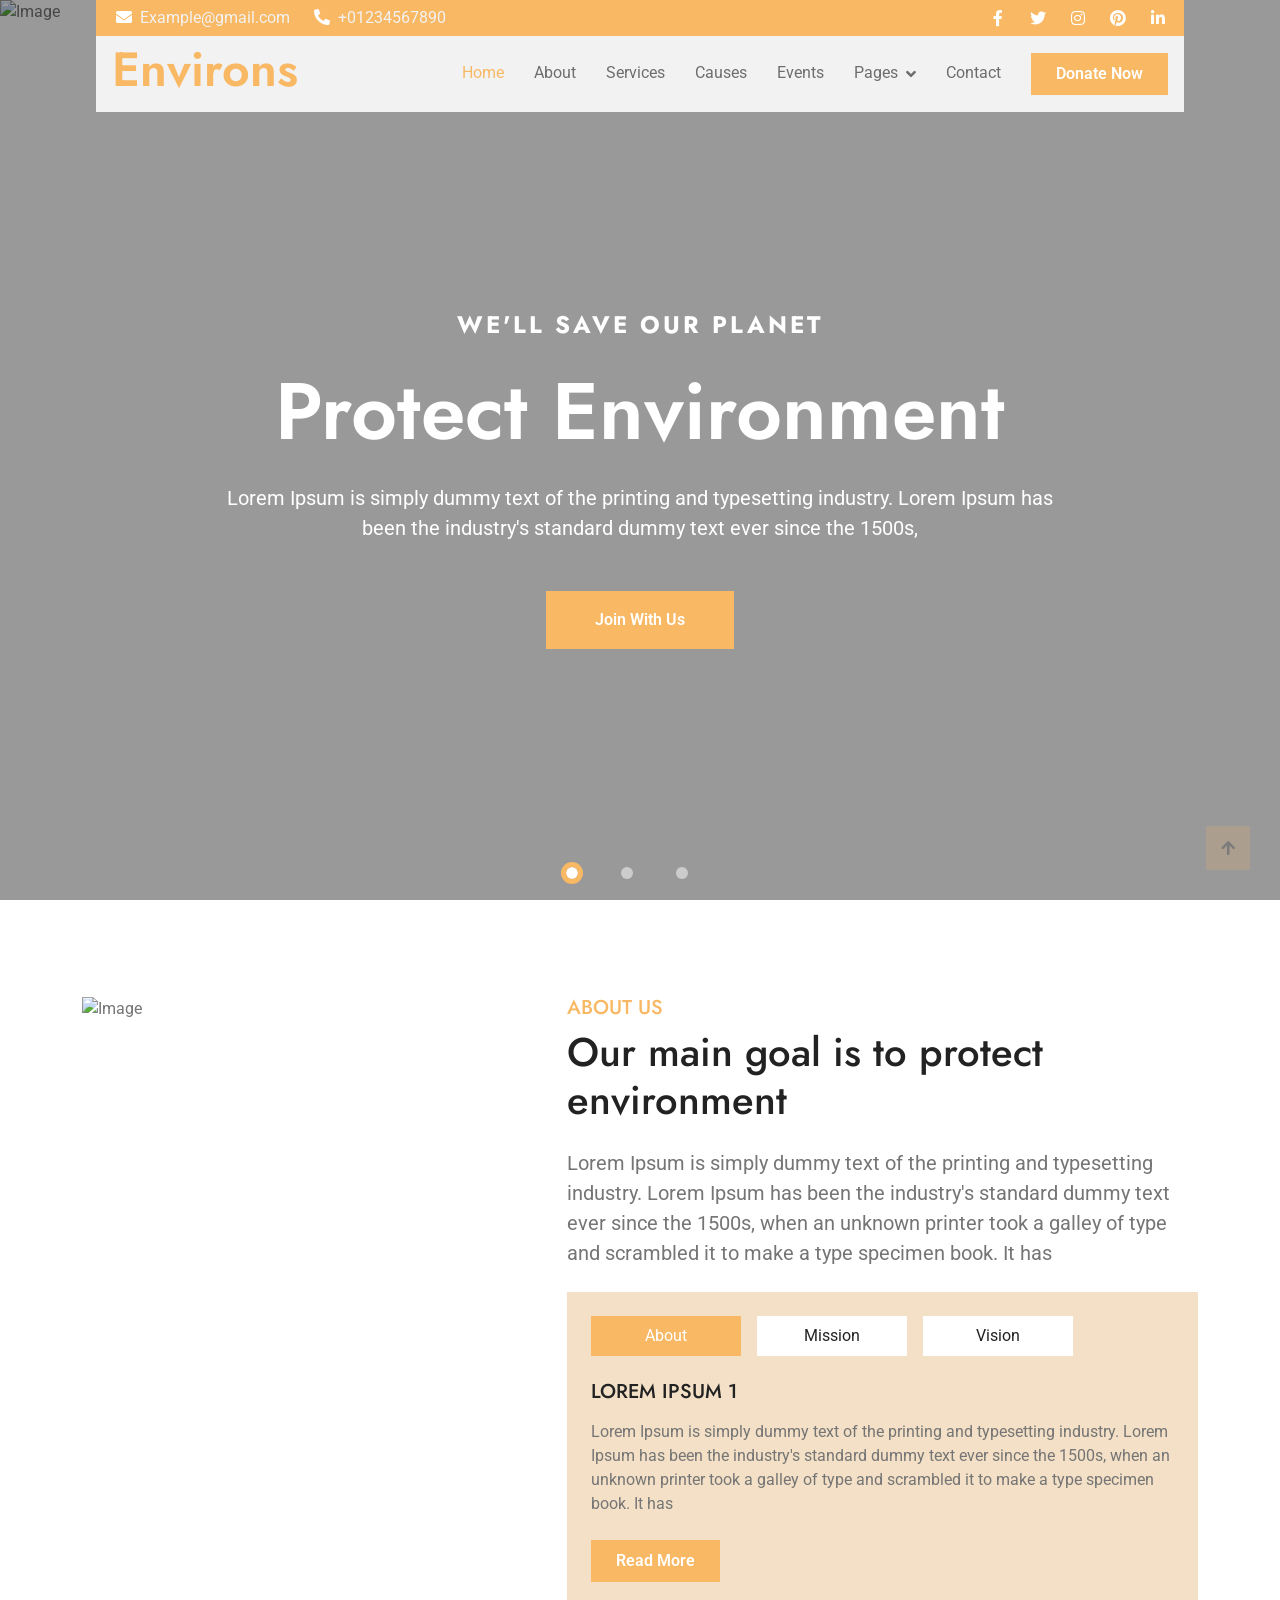
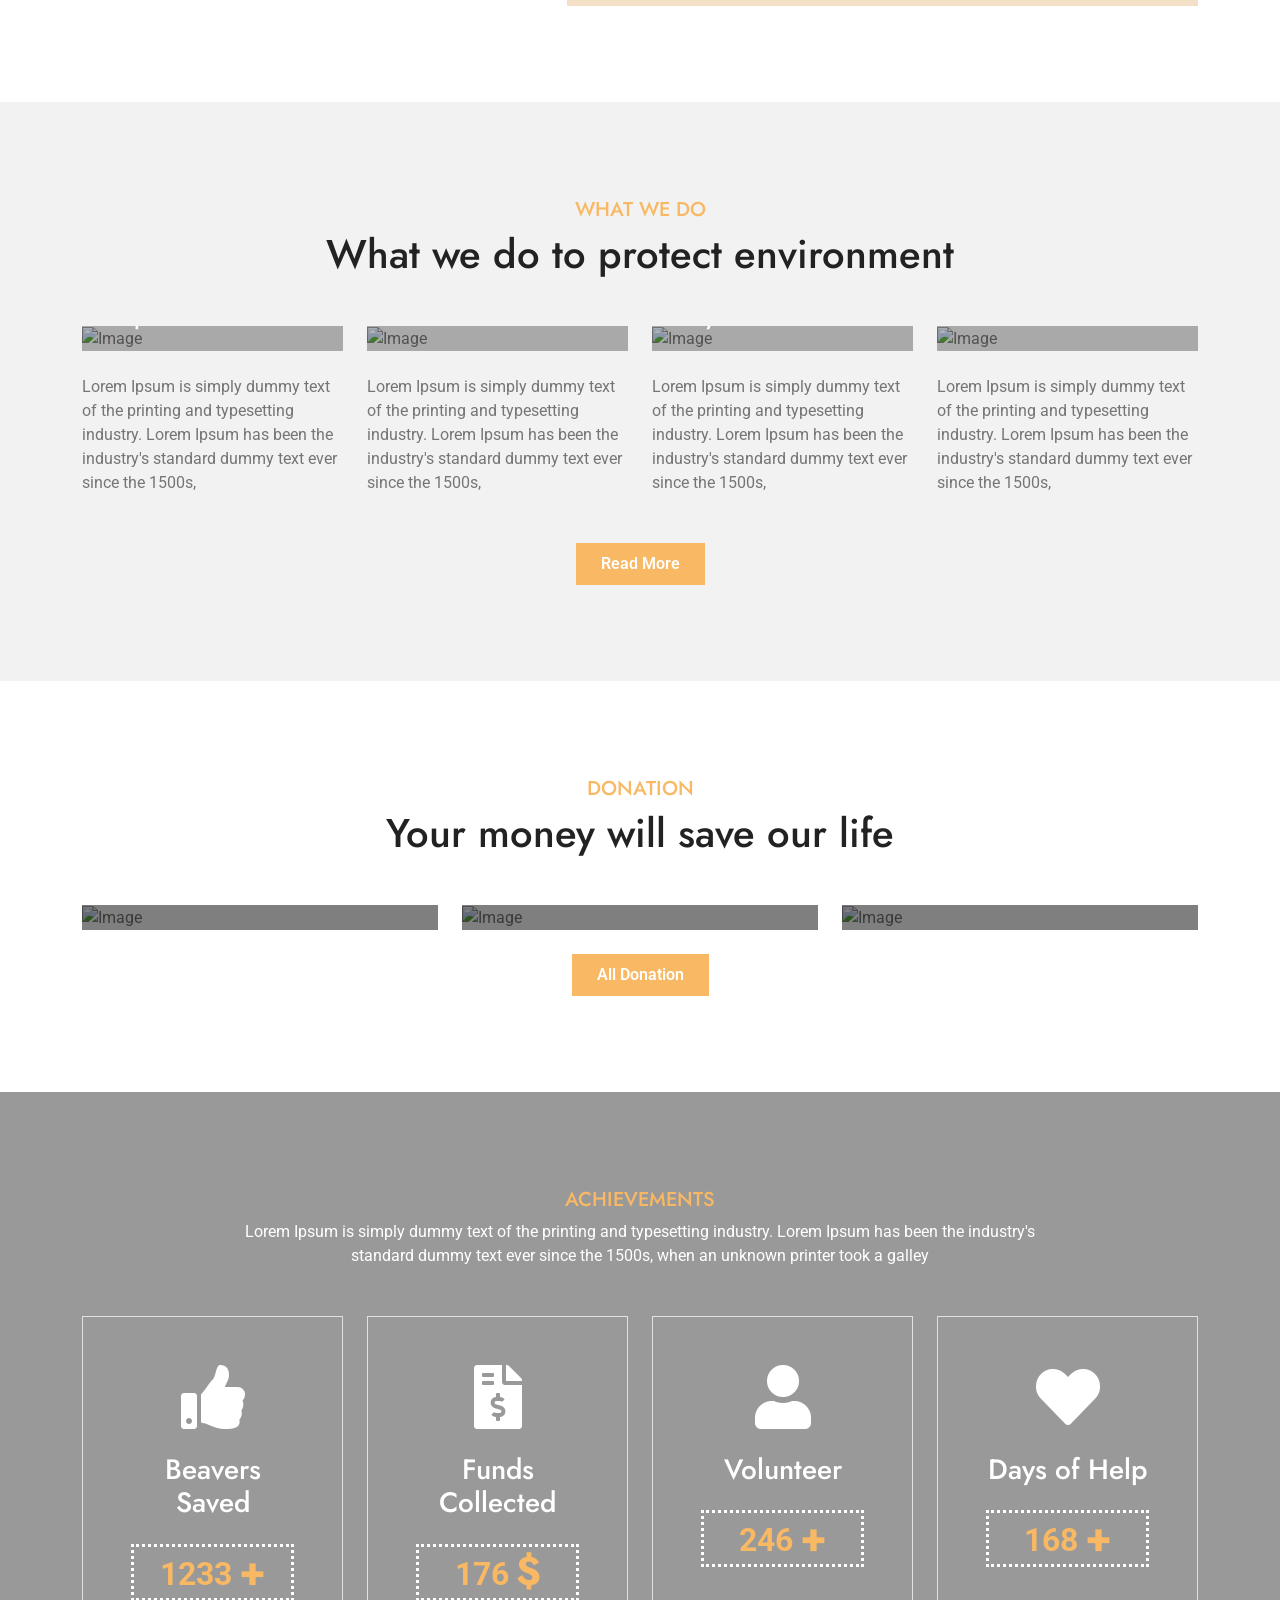
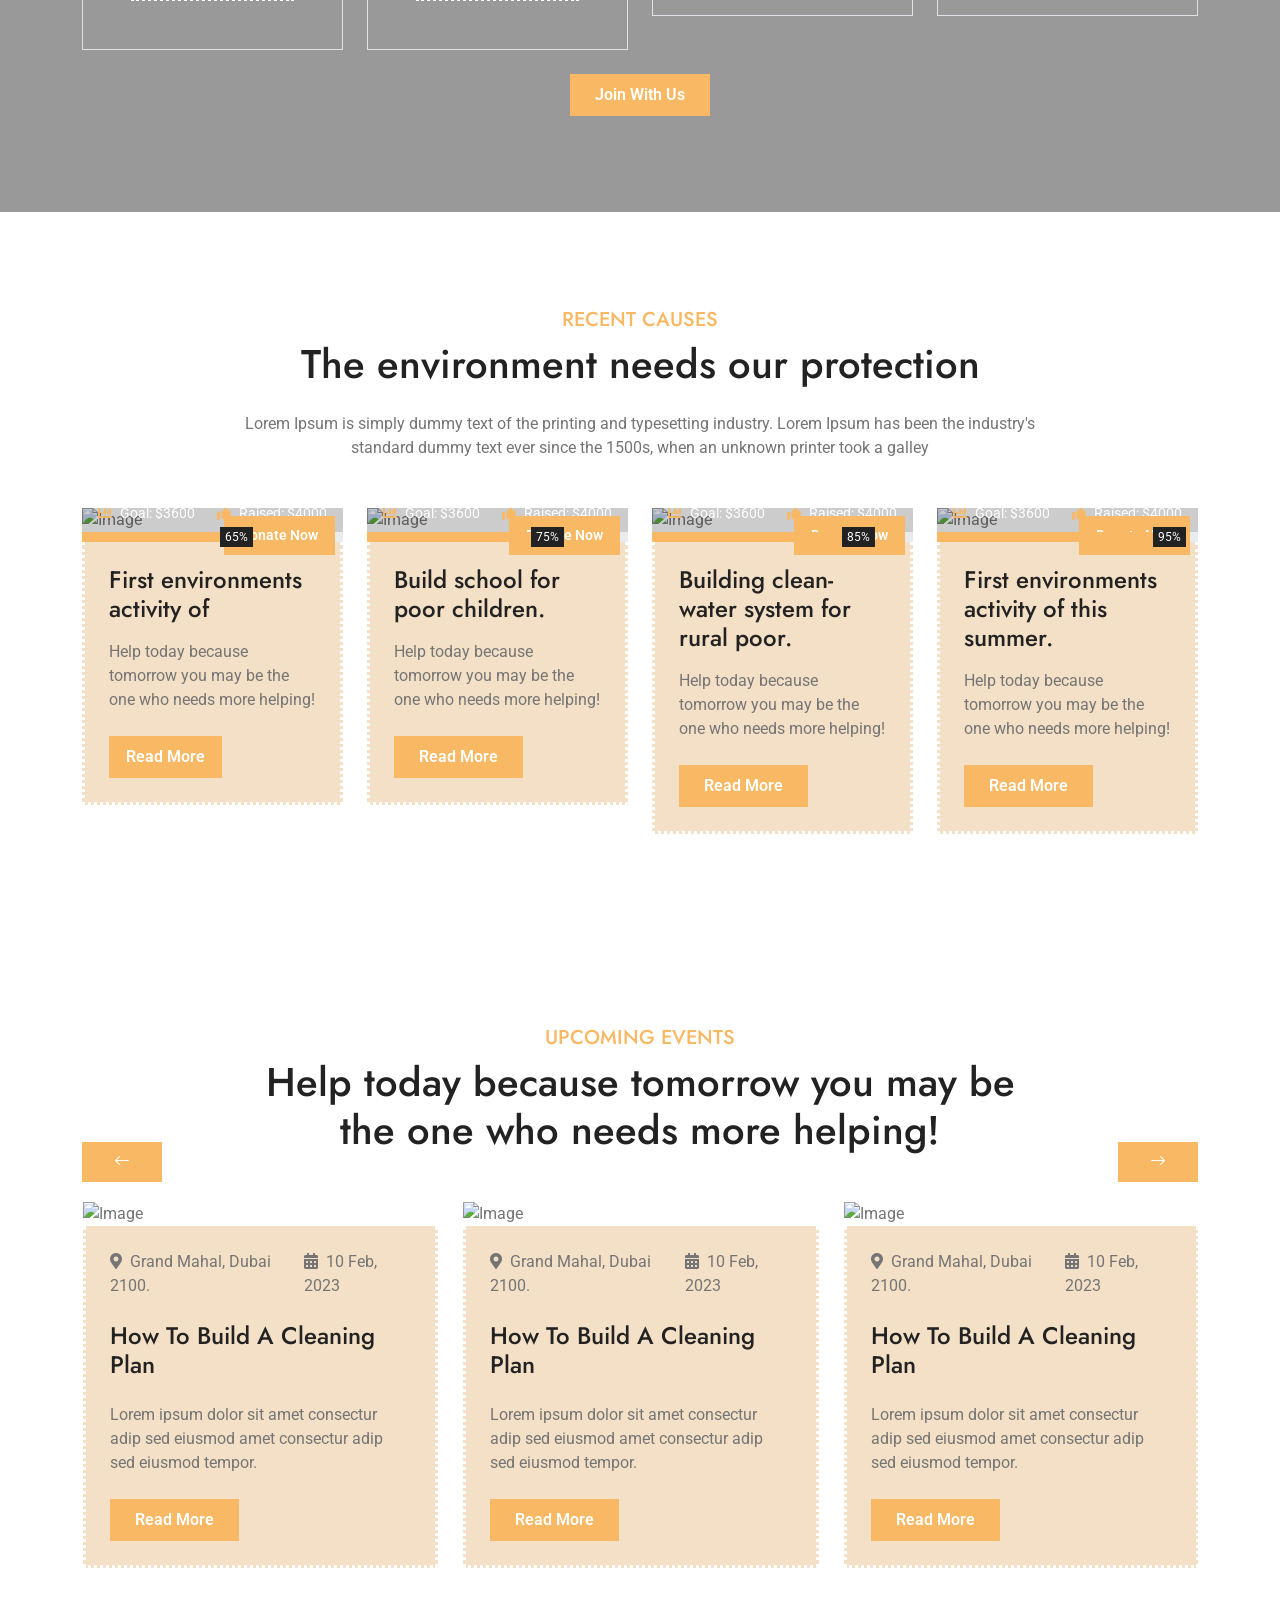
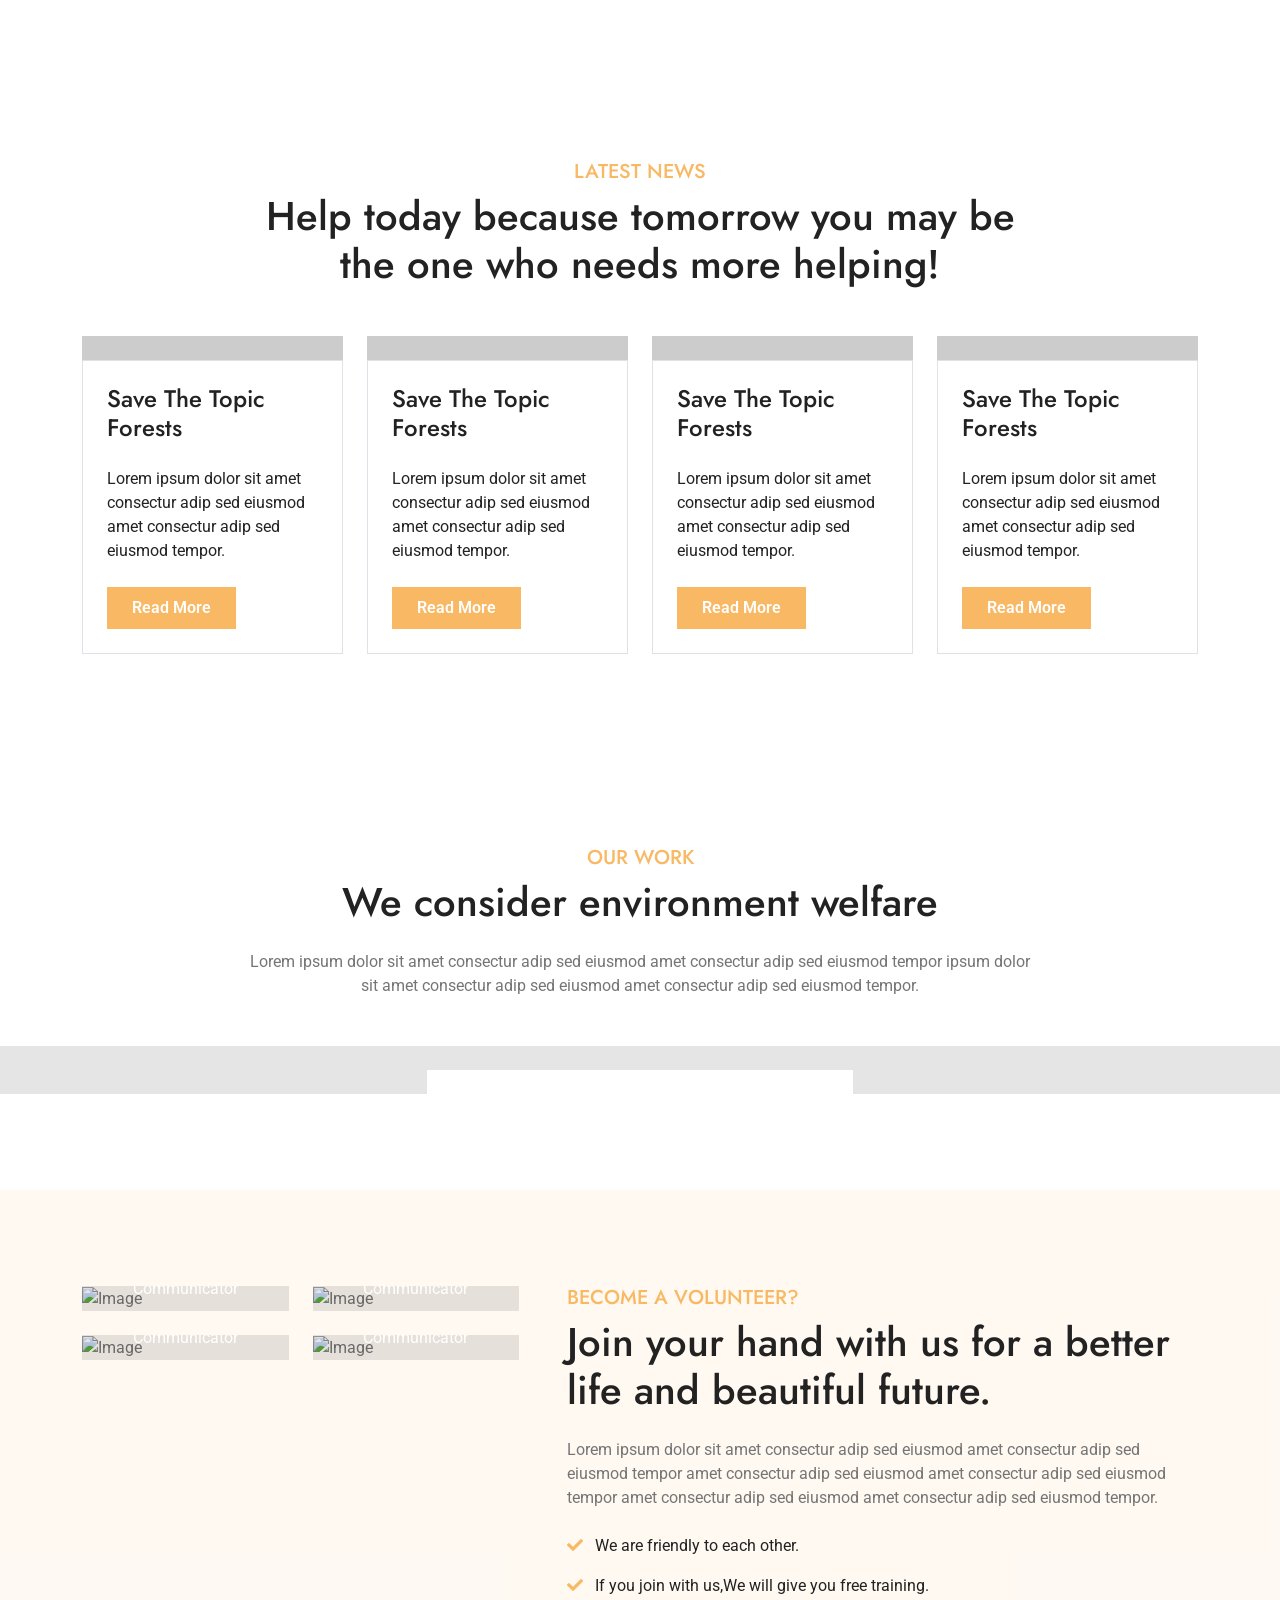
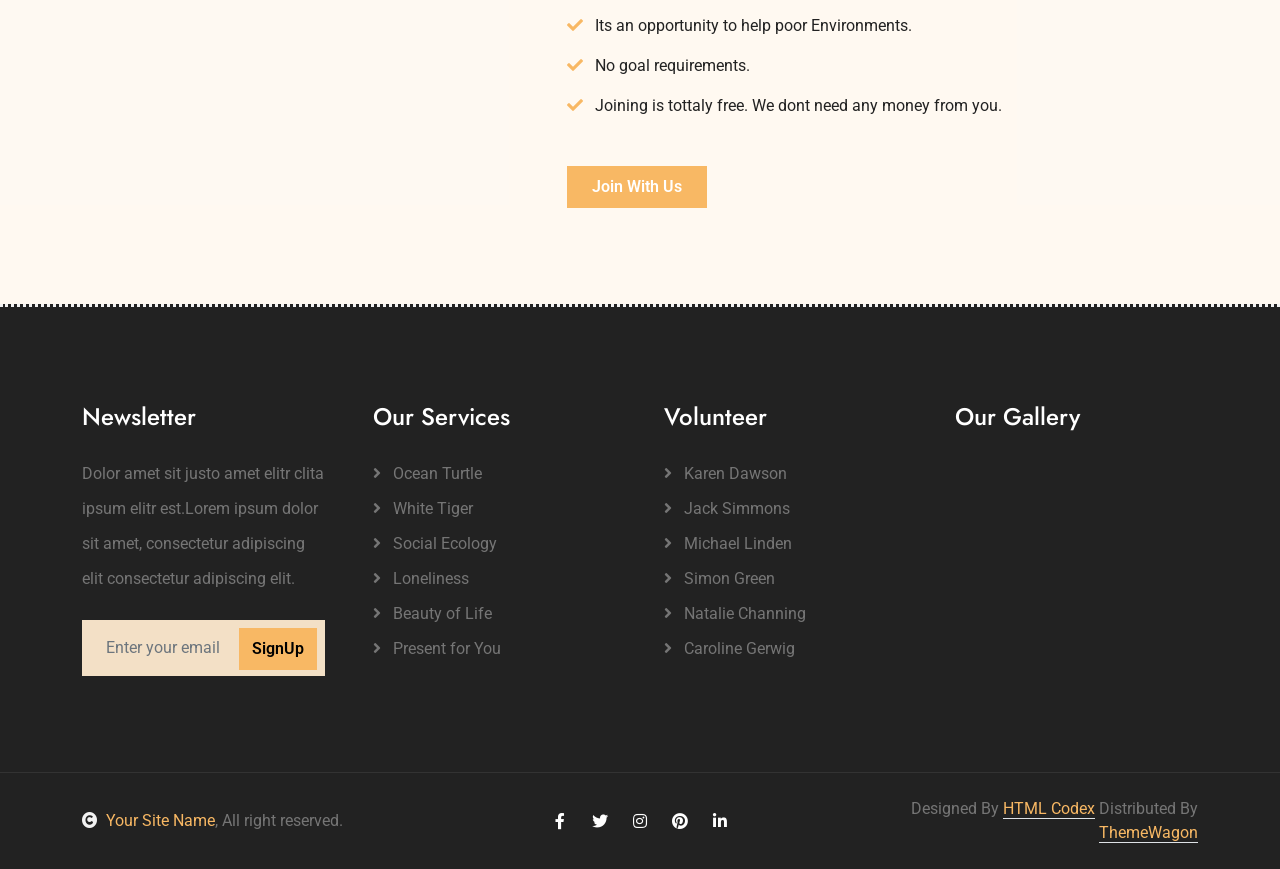
==== index.html @ 12034513 "Add files via upload" ====
<!DOCTYPE html>
<html lang="en">

    <head>
        <meta charset="utf-8">
        <title>Environs - Environmental & Nature Website Template</title>
        <meta content="width=device-width, initial-scale=1.0" name="viewport">
        <meta content="" name="keywords">
        <meta content="" name="description">

        <!-- Google Web Fonts -->
        <link rel="preconnect" href="https://fonts.googleapis.com">
        <link rel="preconnect" href="https://fonts.gstatic.com" crossorigin>
        <link href="https://fonts.googleapis.com/css2?family=Jost:wght@500;600&family=Roboto&display=swap" rel="stylesheet"> 

        <!-- Icon Font Stylesheet -->
        <link rel="stylesheet" href="https://use.fontawesome.com/releases/v5.15.4/css/all.css"/>
        <link href="https://cdn.jsdelivr.net/npm/bootstrap-icons@1.4.1/font/bootstrap-icons.css" rel="stylesheet">

        <!-- Libraries Stylesheet -->
        <link href="lib/owlcarousel/assets/owl.carousel.min.css" rel="stylesheet">
        <link href="lib/lightbox/css/lightbox.min.css" rel="stylesheet">


        <!-- Customized Bootstrap Stylesheet -->
        <link href="css/bootstrap.min.css" rel="stylesheet">

        <!-- Template Stylesheet -->
        <link href="css/style.css" rel="stylesheet">
    </head>

    <body>

        <!-- Spinner Start -->
        <div id="spinner" class="show w-100 vh-100 bg-white position-fixed translate-middle top-50 start-50  d-flex align-items-center justify-content-center">
            <div class="spinner-grow text-primary" role="status"></div>
        </div>
        <!-- Spinner End -->


        <!-- Navbar start -->
        <div class="container-fluid fixed-top px-0">
            <div class="container px-0">
                <div class="topbar">
                    <div class="row align-items-center justify-content-center">
                        <div class="col-md-8">
                            <div class="topbar-info d-flex flex-wrap">
                                <a href="#" class="text-light me-4"><i class="fas fa-envelope text-white me-2"></i>Example@gmail.com</a>
                                <a href="#" class="text-light"><i class="fas fa-phone-alt text-white me-2"></i>+01234567890</a>
                            </div>
                        </div>
                        <div class="col-md-4">
                            <div class="topbar-icon d-flex align-items-center justify-content-end">
                                <a href="#" class="btn-square text-white me-2"><i class="fab fa-facebook-f"></i></a>
                                <a href="#" class="btn-square text-white me-2"><i class="fab fa-twitter"></i></a>
                                <a href="#" class="btn-square text-white me-2"><i class="fab fa-instagram"></i></a>
                                <a href="#" class="btn-square text-white me-2"><i class="fab fa-pinterest"></i></a>
                                <a href="#" class="btn-square text-white me-0"><i class="fab fa-linkedin-in"></i></a>
                            </div>
                        </div>
                    </div>
                </div>
                <nav class="navbar navbar-light bg-light navbar-expand-xl">
                    <a href="index.html" class="navbar-brand ms-3">
                        <h1 class="text-primary display-5">Environs</h1>
                    </a>
                    <button class="navbar-toggler py-2 px-3 me-3" type="button" data-bs-toggle="collapse" data-bs-target="#navbarCollapse">
                        <span class="fa fa-bars text-primary"></span>
                    </button>
                    <div class="collapse navbar-collapse bg-light" id="navbarCollapse">
                        <div class="navbar-nav ms-auto">
                            <a href="index.html" class="nav-item nav-link active">Home</a>
                            <a href="about.html" class="nav-item nav-link">About</a>
                            <a href="service.html" class="nav-item nav-link">Services</a>
                            <a href="causes.html" class="nav-item nav-link">Causes</a>
                            <a href="events.html" class="nav-item nav-link">Events</a>
                            <div class="nav-item dropdown">
                                <a href="#" class="nav-link dropdown-toggle" data-bs-toggle="dropdown">Pages</a>
                                <div class="dropdown-menu m-0 bg-secondary rounded-0">
                                    <a href="blog.html" class="dropdown-item">Blog</a>
                                    <a href="gallery.html" class="dropdown-item">Gallery</a>
                                    <a href="volunteer.html" class="dropdown-item">Volunteers</a>
                                    <a href="donation.html" class="dropdown-item">Donation</a>
                                    <a href="404.html" class="dropdown-item">404 Error</a>
                                </div>
                            </div>
                            <a href="contact.html" class="nav-item nav-link">Contact</a>
                        </div>
                        <div class="d-flex align-items-center flex-nowrap pt-xl-0" style="margin-left: 15px;">
                            <a href="" class="btn-hover-bg btn btn-primary text-white py-2 px-4 me-3">Donate Now</a>
                        </div>
                    </div>
                </nav>
            </div>
        </div>
        <!-- Navbar End -->

        
       <!-- Carousel Start -->
        <div class="container-fluid carousel-header vh-100 px-0">
            <div id="carouselId" class="carousel slide" data-bs-ride="carousel">
                <ol class="carousel-indicators">
                    <li data-bs-target="#carouselId" data-bs-slide-to="0" class="active"></li>
                    <li data-bs-target="#carouselId" data-bs-slide-to="1"></li>
                    <li data-bs-target="#carouselId" data-bs-slide-to="2"></li>
                </ol>
                <div class="carousel-inner" role="listbox">
                    <div class="carousel-item active">
                        <img src="img/carousel-1.jpg" class="img-fluid" alt="Image">
                        <div class="carousel-caption">
                            <div class="p-3" style="max-width: 900px;">
                                <h4 class="text-white text-uppercase fw-bold mb-4" style="letter-spacing: 3px;">WE'll Save Our Planet</h4>
                                <h1 class="display-1 text-capitalize text-white mb-4">Protect Environment</h1>
                                <p class="mb-5 fs-5">Lorem Ipsum is simply dummy text of the printing and typesetting industry. Lorem Ipsum has been the industry's standard dummy text ever since the 1500s, 
                                </p>
                                <div class="d-flex align-items-center justify-content-center">
                                    <a class="btn-hover-bg btn btn-primary text-white py-3 px-5" href="#">Join With Us</a>
                                </div>
                            </div>
                        </div>
                    </div>
                    <div class="carousel-item">
                        <img src="img/carousel-2.jpg" class="img-fluid" alt="Image">
                        <div class="carousel-caption">
                            <div class="p-3" style="max-width: 900px;">
                                <h4 class="text-white text-uppercase fw-bold mb-4" style="letter-spacing: 3px;">WE'll Save Our Planet</h4>
                                <h1 class="display-1 text-capitalize text-white mb-4">Protect Environment</h1>
                                <p class="mb-5 fs-5">Lorem Ipsum is simply dummy text of the printing and typesetting industry. Lorem Ipsum has been the industry's standard dummy text ever since the 1500s, 
                                </p>
                                <div class="d-flex align-items-center justify-content-center">
                                    <a class="btn-hover-bg btn btn-primary text-white py-3 px-5" href="#">Join With Us</a>
                                </div>
                            </div>
                        </div>
                    </div>
                    <div class="carousel-item">
                        <img src="img/carousel-3.jpg" class="img-fluid" alt="Image">
                        <div class="carousel-caption">
                            <div class="p-3" style="max-width: 900px;">
                                <h4 class="text-white text-uppercase fw-bold mb-4" style="letter-spacing: 3px;">WE'll Save Our Planet</h4>
                                <h1 class="display-1 text-capitalize text-white mb-4">Protect Environment</h1>
                                <p class="mb-5 fs-5">Lorem Ipsum is simply dummy text of the printing and typesetting industry. Lorem Ipsum has been the industry's standard dummy text ever since the 1500s, 
                                </p>
                                <div class="d-flex align-items-center justify-content-center">
                                    <a class="btn-hover-bg btn btn-primary text-white py-3 px-5" href="#">Join With Us</a>
                                </div>
                            </div>
                        </div>
                    </div>
                </div>
                <button class="carousel-control-prev" type="button" data-bs-target="#carouselId" data-bs-slide="prev">
                    <span class="carousel-control-prev-icon" aria-hidden="true"></span>
                    <span class="visually-hidden">Previous</span>
                </button>
                <button class="carousel-control-next" type="button" data-bs-target="#carouselId" data-bs-slide="next">
                    <span class="carousel-control-next-icon" aria-hidden="true"></span>
                    <span class="visually-hidden">Next</span>
                </button>
            </div>
        </div>
        <!-- Carousel End -->





        <!-- About Start -->
        <div class="container-fluid about  py-5">
            <div class="container py-5">
                <div class="row g-5">
                    <div class="col-xl-5">
                        <div class="h-100">
                            <img src="img/about-1.jpg" class="img-fluid w-100 h-100" alt="Image">
                        </div>
                    </div>
                    <div class="col-xl-7">
                        <h5 class="text-uppercase text-primary">About Us</h5>
                        <h1 class="mb-4">Our main goal is to protect environment</h1>
                        <p class="fs-5 mb-4">Lorem Ipsum is simply dummy text of the printing and typesetting industry. Lorem Ipsum has been the industry's standard dummy text ever since the 1500s, when an unknown printer took a galley of type and scrambled it to make a type specimen book. It has
                        </p>
                        <div class="tab-class bg-secondary p-4">
                            <ul class="nav d-flex mb-2">
                                <li class="nav-item mb-3">
                                    <a class="d-flex py-2 text-center bg-white active" data-bs-toggle="pill" href="#tab-1">
                                        <span class="text-dark" style="width: 150px;">About</span>
                                    </a>
                                </li>
                                <li class="nav-item mb-3">
                                    <a class="d-flex py-2 mx-3 text-center bg-white" data-bs-toggle="pill" href="#tab-2">
                                        <span class="text-dark" style="width: 150px;">Mission</span>
                                    </a>
                                </li>
                                <li class="nav-item mb-3">
                                    <a class="d-flex py-2 text-center bg-white" data-bs-toggle="pill" href="#tab-3">
                                        <span class="text-dark" style="width: 150px;">Vision</span>
                                    </a>
                                </li>
                            </ul>
                            <div class="tab-content">
                                <div id="tab-1" class="tab-pane fade show p-0 active">
                                    <div class="row">
                                        <div class="col-12">
                                            <div class="d-flex">
                                                <div class="text-start my-auto">
                                                    <h5 class="text-uppercase mb-3">Lorem Ipsum 1</h5>
                                                    <p class="mb-4">Lorem Ipsum is simply dummy text of the printing and typesetting industry. Lorem Ipsum has been the industry's standard dummy text ever since the 1500s, when an unknown printer took a galley of type and scrambled it to make a type specimen book. It has
                                                    </p>
                                                    <div class="d-flex align-items-center justify-content-start">
                                                        <a class="btn-hover-bg btn btn-primary text-white py-2 px-4" href="#">Read More</a>
                                                    </div>
                                                </div>
                                            </div>
                                        </div>
                                    </div>
                                </div>
                                <div id="tab-2" class="tab-pane fade show p-0">
                                    <div class="row">
                                        <div class="col-12">
                                            <div class="d-flex">
                                                <div class="text-start my-auto">
                                                    <h5 class="text-uppercase mb-3">Lorem Ipsum 2</h5>
                                                    <p class="mb-4">Lorem Ipsum is simply dummy text of the printing and typesetting industry. Lorem Ipsum has been the industry's standard dummy text ever since the 1500s, when an unknown printer took a galley of type and scrambled it to make a type specimen book. It has
                                                    </p>
                                                    <div class="d-flex align-items-center justify-content-start">
                                                        <a class="btn-hover-bg btn btn-primary text-white py-2 px-4" href="#">Read More</a>
                                                    </div>
                                                </div>
                                            </div>
                                        </div>
                                    </div>
                                </div>
                                <div id="tab-3" class="tab-pane fade show p-0">
                                    <div class="row">
                                        <div class="col-12">
                                            <div class="d-flex">
                                                <div class="text-start my-auto">
                                                    <h5 class="text-uppercase mb-3">Lorem Ipsum 3</h5>
                                                    <p class="mb-4">Lorem Ipsum is simply dummy text of the printing and typesetting industry. Lorem Ipsum has been the industry's standard dummy text ever since the 1500s, when an unknown printer took a galley of type and scrambled it to make a type specimen book. It has
                                                    </p>
                                                    <div class="d-flex align-items-center justify-content-start">
                                                        <a class="btn-hover-bg btn btn-primary text-white py-2 px-4" href="#">Read More</a>
                                                    </div>
                                                </div>
                                            </div>
                                        </div>
                                    </div>
                                </div>
                            </div>
                        </div>
                    </div>
                </div>
            </div>
        </div>
        <!-- About End -->


        <!-- Services Start -->
        <div class="container-fluid service py-5 bg-light">
            <div class="container py-5">
                <div class="text-center mx-auto pb-5" style="max-width: 800px;">
                    <h5 class="text-uppercase text-primary">What we do</h5>
                    <h1 class="mb-0">What we do to protect environment</h1>
                </div>
                <div class="row g-4">
                    <div class="col-md-6 col-lg-6 col-xl-3">
                        <div class="service-item">
                            <img src="img/service-1.jpg" class="img-fluid w-100" alt="Image">
                            <div class="service-link">
                                <a href="#" class="h4 mb-0">Raising money to help</a>
                            </div>
                        </div>
                        <p class="my-4">Lorem Ipsum is simply dummy text of the printing and typesetting industry. Lorem Ipsum has been the industry's standard dummy text ever since the 1500s,
                        </p>
                    </div>
                    <div class="col-md-6 col-lg-6 col-xl-3">
                        <div class="service-item">
                            <img src="img/service-2.jpg" class="img-fluid w-100" alt="Image">
                            <div class="service-link">
                                <a href="#" class="h4 mb-0"> close work with services</a>
                            </div>
                        </div>
                        <p class="my-4">Lorem Ipsum is simply dummy text of the printing and typesetting industry. Lorem Ipsum has been the industry's standard dummy text ever since the 1500s,
                        </p>
                    </div>
                    <div class="col-md-6 col-lg-6 col-xl-3">
                        <div class="service-item">
                            <img src="img/service-3.jpg" class="img-fluid w-100" alt="Image">
                            <div class="service-link">
                                <a href="#" class="h4 mb-0">Pro Guided tours only</a>
                            </div>
                        </div>
                        <p class="my-4">Lorem Ipsum is simply dummy text of the printing and typesetting industry. Lorem Ipsum has been the industry's standard dummy text ever since the 1500s,
                        </p>
                    </div>
                    <div class="col-md-6 col-lg-6 col-xl-3">
                        <div class="service-item">
                            <img src="img/service-4.jpg" class="img-fluid w-100" alt="Image">
                            <div class="service-link">
                                <a href="#" class="h4 mb-0">Protecting animal area</a>
                            </div>
                        </div>
                        <p class="my-4">Lorem Ipsum is simply dummy text of the printing and typesetting industry. Lorem Ipsum has been the industry's standard dummy text ever since the 1500s,
                        </p>
                    </div>
                    <div class="col-12">
                        <div class="d-flex align-items-center justify-content-center">
                            <a class="btn-hover-bg btn btn-primary text-white py-2 px-4" href="#">Read More</a>
                        </div>
                    </div>
                </div>
            </div>
        </div>
        <!-- Services End -->


        <!-- Donation Start -->
        <div class="container-fluid donation py-5">
            <div class="container py-5">
                <div class="text-center mx-auto pb-5" style="max-width: 800px;">
                    <h5 class="text-uppercase text-primary">Donation</h5>
                    <h1 class="mb-0">Your money will save our life</h1>
                </div>
                <div class="row g-4">
                    <div class="col-lg-4">
                        <div class="donation-item">
                            <img src="img/donation-1.jpg" class="img-fluid w-100" alt="Image">
                            <div class="donation-content d-flex flex-column">
                                <h5 class="text-uppercase text-primary mb-4">Organic</h5>
                                <a href="#" class="btn-hover-color display-6 text-white">Help Us More</a>
                                <h4 class="text-white mb-4">Protect Environments</h4>
                                <p class="text-white mb-4">Lorem Ipsum is simply dummy text of the printing and typesetting industry. Lorem Ipsum has been the industry's</p>
                                <div class="donation-btn d-flex align-items-center justify-content-start">
                                    <a class="btn-hover-bg btn btn-primary text-white py-2 px-4" href="#">Donate !</a>
                                </div>
                            </div>
                        </div>
                    </div>
                    <div class="col-lg-4">
                        <div class="donation-item">
                            <img src="img/service-2.jpg" class="img-fluid w-100" alt="Image">
                            <div class="donation-content d-flex flex-column">
                                <h5 class="text-uppercase text-primary mb-4">Ecosystem</h5>
                                <a href="#" class="btn-hover-color display-6 text-white">Help Us More</a>
                                <h4 class="text-white mb-4">Protect Environments</h4>
                                <p class="text-white mb-4">Lorem Ipsum is simply dummy text of the printing and typesetting industry. Lorem Ipsum has been the industry's</p>
                                <div class="donation-btn d-flex align-items-center justify-content-start">
                                    <a class="btn-hover-bg btn btn-primary text-white py-2 px-4" href="#">Donate !</a>
                                </div>
                            </div>
                        </div>
                    </div>
                    <div class="col-lg-4">
                        <div class="donation-item">
                            <img src="img/donation-3.jpg" class="img-fluid w-100" alt="Image">
                            <div class="donation-content d-flex flex-column">
                                <h5 class="text-uppercase text-primary mb-4">Recycling</h5>
                                <a href="#" class="btn-hover-color display-6 text-white">Help Us More</a>
                                <h4 class="text-white mb-4">Protect Environments</h4>
                                <p class="text-white mb-4">Lorem Ipsum is simply dummy text of the printing and typesetting industry. Lorem Ipsum has been the industry's</p>
                                <div class="donation-btn d-flex align-items-center justify-content-start">
                                    <a class="btn-hover-bg btn btn-primary text-white py-2 px-4" href="#">Donate !</a>
                                </div>
                            </div>
                        </div>
                    </div>
                    <div class="col-12">
                        <div class="d-flex align-items-center justify-content-center">
                            <a class="btn-hover-bg btn btn-primary text-white py-2 px-4" href="#">All Donation</a>
                        </div>
                    </div>
                </div>
            </div>
        </div>
        <!-- Donation End -->


        <!-- Counter Start -->
        <div class="container-fluid counter py-5" style="background: linear-gradient(rgba(0, 0, 0, .4), rgba(0, 0, 0, 0.4)), url(img/volunteers-bg.jpg) center center; background-size: cover;">
            <div class="container py-5">
                <div class="text-center mx-auto pb-5" style="max-width: 800px;">
                    <h5 class="text-uppercase text-primary">Achievements</h5>
                    <p class="text-white mb-0">Lorem Ipsum is simply dummy text of the printing and typesetting industry. Lorem Ipsum has been the industry's standard dummy text ever since the 1500s, when an unknown printer took a galley
                    </p>
                </div>
                <div class="row g-4">
                    <div class="col-md-6 col-lg-6 col-xl-3">
                        <div class="counter-item text-center border p-5">
                            <i class="fas fa-thumbs-up fa-4x text-white"></i>
                            <h3 class="text-white my-4">Beavers Saved</h3>
                            <div class="counter-counting">
                                <span class="text-primary fs-2 fw-bold" data-toggle="counter-up">3600</span>
                                <span class="h1 fw-bold text-primary">+</span>
                            </div>
                        </div>
                    </div>
                    <div class="col-md-6 col-lg-6 col-xl-3">
                        <div class="counter-item text-center border p-5">
                            <i class="fas fa-file-invoice-dollar fa-4x text-white"></i>
                            <h3 class="text-white my-4">Funds Collected</h3>
                            <div class="counter-counting text-center border-white w-100" style="border-style: dotted; font-size: 30px;">
                                <span class="text-primary fs-2 fw-bold" data-toggle="counter-up">513</span>
                                <span class="h1 fw-bold text-primary">$</span>
                            </div>
                        </div>
                    </div>
                    <div class="col-md-6 col-lg-6 col-xl-3">
                        <div class="counter-item text-center border p-5">
                            <i class="fas fa-user fa-4x text-white"></i>
                            <h3 class="text-white my-4">Volunteer</h3>
                            <div class="counter-counting text-center border-white w-100" style="border-style: dotted; font-size: 30px;">
                                <span class="text-primary fs-2 fw-bold" data-toggle="counter-up">713</span>
                                <span class="h1 fw-bold text-primary">+</span>
                            </div>
                        </div>
                    </div>
                    <div class="col-md-6 col-lg-6 col-xl-3">
                        <div class="counter-item text-center border p-5">
                            <i class="fas fa-heart fa-4x text-white"></i>
                            <h3 class="text-white my-4">Days of Help</h3>
                            <div class="counter-counting text-center border-white w-100" style="border-style: dotted; font-size: 30px;">
                                <span class="text-primary fs-2 fw-bold" data-toggle="counter-up">487</span>
                                <span class="h1 fw-bold text-primary">+</span>
                            </div>
                        </div>
                    </div>
                    <div class="col-12">
                        <div class="d-flex align-items-center justify-content-center">
                            <a class="btn-hover-bg btn btn-primary text-white py-2 px-4" href="#">Join With Us</a>
                        </div>
                    </div>
                </div>
            </div>
        </div>
        <!-- Counter End -->


        <!-- Causes Start -->
        <div class="container-fluid causes py-5">
            <div class="container py-5">
                <div class="text-center mx-auto pb-5" style="max-width: 800px;">
                    <h5 class="text-uppercase text-primary">Recent Causes</h5>
                    <h1 class="mb-4">The environment needs our protection</h1>
                    <p class="mb-0">Lorem Ipsum is simply dummy text of the printing and typesetting industry. Lorem Ipsum has been the industry's standard dummy text ever since the 1500s, when an unknown printer took a galley
                    </p>
                </div>
                <div class="row g-4">
                    <div class="col-lg-6 col-xl-3">
                        <div class="causes-item">
                            <div class="causes-img">
                                <img src="img/causes-4.jpg" class="img-fluid w-100" alt="Image">
                                <div class="causes-link pb-2 px-3">
                                    <small class="text-white"><i class="fas fa-chart-bar text-primary me-2"></i>Goal: $3600</small>
                                    <small class="text-white"><i class="fa fa-thumbs-up text-primary me-2"></i>Raised: $4000</small>
                                </div>
                                <div class="causes-dination p-2">
                                    <a class="btn-hover-bg btn btn-primary text-white py-2 px-3" href="#">Donate Now</a>
                                </div>
                            </div>
                            <div class="progress">
                                <div class="progress-bar" role="progressbar" aria-valuenow="65" aria-valuemin="0" aria-valuemax="100">
                                    <span>65%</span>
                                </div>
                            </div>
                            <div class="causes-content p-4">
                                <h4 class="mb-3">First environments activity of</h4>
                                <p class="mb-4">Help today because tomorrow you may be the one who needs more helping!</p>
                                <a class="btn-hover-bg btn btn-primary text-white py-2 px-3" href="#">Read More</a>
                            </div>
                        </div>
                    </div>
                    <div class="col-lg-6 col-xl-3">
                        <div class="causes-item">
                            <div class="causes-img">
                                <img src="img/causes-2.jpg" class="img-fluid w-100" alt="Image">
                                <div class="causes-link pb-2 px-3">
                                    <small class="text-white"><i class="fas fa-chart-bar text-primary me-2"></i>Goal: $3600</small>
                                    <small class="text-white"><i class="fa fa-thumbs-up text-primary me-2"></i>Raised: $4000</small>
                                </div>
                                <div class="causes-dination p-2">
                                    <a class="btn-hover-bg btn btn-primary text-white py-2 px-3" href="#">Donate Now</a>
                                </div>
                            </div>
                            <div class="progress">
                                <div class="progress-bar" role="progressbar" aria-valuenow="75" aria-valuemin="0" aria-valuemax="100">
                                    <span>75%</span>
                                </div>
                            </div>
                            <div class="causes-content p-4">
                                <h4 class="mb-3">Build school for poor children.</h4>
                                <p class="mb-4">Help today because tomorrow you may be the one who needs more helping!</p>
                                <a class="btn-hover-bg btn btn-primary text-white py-2 px-4" href="#">Read More</a>
                            </div>
                        </div>
                    </div>
                    <div class="col-lg-6 col-xl-3">
                        <div class="causes-item">
                            <div class="causes-img">
                                <img src="img/causes-3.jpg" class="img-fluid w-100" alt="Image">
                                <div class="causes-link pb-2 px-3">
                                    <small class="text-white"><i class="fas fa-chart-bar text-primary me-2"></i>Goal: $3600</small>
                                    <small class="text-white"><i class="fa fa-thumbs-up text-primary me-2"></i>Raised: $4000</small>
                                </div>
                                <div class="causes-dination p-2">
                                    <a class="btn-hover-bg btn btn-primary text-white py-2 px-3" href="#">Donate Now</a>
                                </div>
                            </div>
                            <div class="progress">
                                <div class="progress-bar" role="progressbar" aria-valuenow="85" aria-valuemin="0" aria-valuemax="100">
                                    <span>85%</span>
                                </div>
                            </div>
                            <div class="causes-content p-4">
                                <h4 class="mb-3">Building clean-water system for rural poor.</h4>
                                <p class="mb-4">Help today because tomorrow you may be the one who needs more helping!</p>
                                <a class="btn-hover-bg btn btn-primary text-white py-2 px-4" href="#">Read More</a>
                            </div>
                        </div>
                    </div>
                    <div class="col-lg-6 col-xl-3">
                        <div class="causes-item">
                            <div class="causes-img">
                                <img src="img/causes-1.jpg" class="img-fluid w-100" alt="Image">
                                <div class="causes-link pb-2 px-3">
                                    <small class="text-white"><i class="fas fa-chart-bar text-primary me-2"></i>Goal: $3600</small>
                                    <small class="text-white"><i class="fa fa-thumbs-up text-primary me-2"></i>Raised: $4000</small>
                                </div>
                                <div class="causes-dination p-2">
                                    <a class="btn-hover-bg btn btn-primary text-white py-2 px-3" href="#">Donate Now</a>
                                </div>
                            </div>
                            <div class="progress">
                                <div class="progress-bar" role="progressbar" aria-valuenow="95" aria-valuemin="0" aria-valuemax="100">
                                    <span>95%</span>
                                </div>
                            </div>
                            <div class="causes-content p-4">
                                <h4 class="mb-3">First environments activity of this summer.</h4>
                                <p class="mb-4">Help today because tomorrow you may be the one who needs more helping!</p>
                                <a class="btn-hover-bg btn btn-primary text-white py-2 px-4" href="#">Read More</a>
                            </div>
                        </div>
                    </div>
                </div>
            </div>
        </div>
        <!-- Causes End -->


        <!-- Events Start -->
        <div class="container-fluid event py-5">
            <div class="container py-5">
                <div class="text-center mx-auto mb-5" style="max-width: 800px;">
                    <h5 class="text-uppercase text-primary">Upcoming Events</h5>
                    <h1 class="mb-0">Help today because tomorrow you may be the one who needs more helping!</h1>
                </div>
                <div class="event-carousel owl-carousel">
                    <div class="event-item">
                        <img src="img/events-1.jpg" class="img-fluid w-100" alt="Image">
                        <div class="event-content p-4">
                            <div class="d-flex justify-content-between mb-4">
                                <span class="text-body"><i class="fas fa-map-marker-alt me-2"></i>Grand Mahal, Dubai 2100.</span>
                                <span class="text-body"><i class="fas fa-calendar-alt me-2"></i>10 Feb, 2023</span>
                            </div>
                            <h4 class="mb-4">How To Build A Cleaning Plan</h4>
                            <p class="mb-4">Lorem ipsum dolor sit amet consectur adip sed eiusmod amet consectur adip sed eiusmod tempor.</p>
                            <a class="btn-hover-bg btn btn-primary text-white py-2 px-4" href="#">Read More</a>
                        </div>
                    </div>
                    <div class="event-item">
                        <img src="img/events-2.jpg" class="img-fluid w-100" alt="Image">
                        <div class="event-content p-4">
                            <div class="d-flex justify-content-between mb-4">
                                <span class="text-body"><i class="fas fa-map-marker-alt me-2"></i>Grand Mahal, Dubai 2100.</span>
                                <span class="text-body"><i class="fas fa-calendar-alt me-2"></i>10 Feb, 2023</span>
                            </div>
                            <h4 class="mb-4">How To Build A Cleaning Plan</h4>
                            <p class="mb-4">Lorem ipsum dolor sit amet consectur adip sed eiusmod amet consectur adip sed eiusmod tempor.</p>
                            <a class="btn-hover-bg btn btn-primary text-white py-2 px-4" href="#">Read More</a>
                        </div>
                    </div>
                    <div class="event-item">
                        <img src="img/events-3.jpg" class="img-fluid w-100" alt="Image">
                        <div class="event-content p-4">
                            <div class="d-flex justify-content-between mb-4">
                                <span class="text-body"><i class="fas fa-map-marker-alt me-2"></i>Grand Mahal, Dubai 2100.</span>
                                <span class="text-body"><i class="fas fa-calendar-alt me-2"></i>10 Feb, 2023</span>
                            </div>
                            <h4 class="mb-4">How To Build A Cleaning Plan</h4>
                            <p class="mb-4">Lorem ipsum dolor sit amet consectur adip sed eiusmod amet consectur adip sed eiusmod tempor.</p>
                            <a class="btn-hover-bg btn btn-primary text-white py-2 px-4" href="#">Read More</a>
                        </div>
                    </div>
                    <div class="event-item">
                        <img src="img/events-4.jpg" class="img-fluid w-100" alt="Image">
                        <div class="event-content p-4">
                            <div class="d-flex justify-content-between mb-4">
                                <span class="text-body"><i class="fas fa-map-marker-alt me-2"></i>Grand Mahal, Dubai 2100.</span>
                                <span class="text-body"><i class="fas fa-calendar-alt me-2"></i>10 Feb, 2023</span>
                            </div>
                            <h4 class="mb-4">How To Build A Cleaning Plan</h4>
                            <p class="mb-4">Lorem ipsum dolor sit amet consectur adip sed eiusmod amet consectur adip sed eiusmod tempor.</p>
                            <a class="btn-hover-bg btn btn-primary text-white py-2 px-4" href="#">Read More</a>
                        </div>
                    </div>
                </div>
            </div>
        </div>
        <!-- Events End -->

        <!-- Blog Start -->
        <div class="container-fluid blog py-5 mb-5">
            <div class="container py-5">
                <div class="text-center mx-auto pb-5" style="max-width: 800px;">
                    <h5 class="text-uppercase text-primary">Latest News</h5>
                    <h1 class="mb-0">Help today because tomorrow you may be the one who needs more helping!
                    </h1>
                </div>
                <div class="row g-4">
                    <div class="col-lg-6 col-xl-3">
                        <div class="blog-item">
                            <div class="blog-img">
                                <img src="img/blog-1.jpg" class="img-fluid w-100" alt="">
                                <div class="blog-info">
                                    <span><i class="fa fa-clock"></i> Dec 01.2024</span>
                                    <div class="d-flex">
                                        <span class="me-3"> 3 <i class="fa fa-heart"></i></span>
                                        <a href="#" class="text-white">0 <i class="fa fa-comment"></i></a>
                                    </div>
                                </div>
                                <div class="search-icon">
                                    <a href="img/blog-1.jpg" data-lightbox="Blog-1" class="my-auto"><i class="fas fa-search-plus btn-primary text-white p-3"></i></a>
                                </div>
                            </div>
                            <div class="text-dark border p-4 ">
                                <h4 class="mb-4">Save The Topic Forests</h4>
                                <p class="mb-4">Lorem ipsum dolor sit amet consectur adip sed eiusmod amet consectur adip sed eiusmod tempor.</p>
                                <a class="btn-hover-bg btn btn-primary text-white py-2 px-4" href="#">Read More</a>
                            </div>
                        </div>
                    </div>
                    <div class="col-lg-6 col-xl-3">
                        <div class="blog-item">
                            <div class="blog-img">
                                <img src="img/blog-2.jpg" class="img-fluid w-100" alt="">
                                <div class="blog-info">
                                    <span><i class="fa fa-clock"></i> Dec 01.2024</span>
                                    <div class="d-flex">
                                        <span class="me-3"> 3 <i class="fa fa-heart"></i></span>
                                        <a href="#" class="text-white">0 <i class="fa fa-comment"></i></a>
                                    </div>
                                </div>
                                <div class="search-icon">
                                    <a href="img/blog-2.jpg" data-lightbox="Blog-2" class="my-auto"><i class="fas fa-search-plus btn-primary text-white p-3"></i></a>
                                </div>
                            </div>
                            <div class="text-dark border p-4 ">
                                <h4 class="mb-4">Save The Topic Forests</h4>
                                <p class="mb-4">Lorem ipsum dolor sit amet consectur adip sed eiusmod amet consectur adip sed eiusmod tempor.</p>
                                <a class="btn-hover-bg btn btn-primary text-white py-2 px-4" href="#">Read More</a>
                            </div>
                        </div>
                    </div>
                    <div class="col-lg-6 col-xl-3">
                        <div class="blog-item">
                            <div class="blog-img">
                                <img src="img/blog-3.jpg" class="img-fluid w-100" alt="">
                                <div class="blog-info">
                                    <span><i class="fa fa-clock"></i> Dec 01.2024</span>
                                    <div class="d-flex">
                                        <span class="me-3"> 3 <i class="fa fa-heart"></i></span>
                                        <a href="#" class="text-white">0 <i class="fa fa-comment"></i></a>
                                    </div>
                                </div>
                                <div class="search-icon">
                                    <a href="img/blog-3.jpg" data-lightbox="Blog-3" class="my-auto"><i class="fas fa-search-plus btn-primary text-white p-3"></i></a>
                                </div>
                            </div>
                            <div class="text-dark border p-4 ">
                                <h4 class="mb-4">Save The Topic Forests</h4>
                                <p class="mb-4">Lorem ipsum dolor sit amet consectur adip sed eiusmod amet consectur adip sed eiusmod tempor.</p>
                                <a class="btn-hover-bg btn btn-primary text-white py-2 px-4" href="#">Read More</a>
                            </div>
                        </div>
                    </div>
                    <div class="col-lg-6 col-xl-3">
                        <div class="blog-item">
                            <div class="blog-img">
                                <img src="img/blog-4.jpg" class="img-fluid w-100" alt="">
                                <div class="blog-info">
                                    <span><i class="fa fa-clock"></i> Dec 01.2024</span>
                                    <div class="d-flex">
                                        <span class="me-3"> 3 <i class="fa fa-heart"></i></span>
                                        <a href="#" class="text-white">0 <i class="fa fa-comment"></i></a>
                                    </div>
                                </div>
                                <div class="search-icon">
                                    <a href="img/blog-4.jpg" data-lightbox="Blog-4" class="my-auto"><i class="fas fa-search-plus btn-primary text-white p-3"></i></a>
                                </div>
                            </div>
                            <div class="text-dark border p-4 ">
                                <h4 class="mb-4">Save The Topic Forests</h4>
                                <p class="mb-4">Lorem ipsum dolor sit amet consectur adip sed eiusmod amet consectur adip sed eiusmod tempor.</p>
                                <a class="btn-hover-bg btn btn-primary text-white py-2 px-4" href="#">Read More</a>
                            </div>
                        </div>
                    </div>
                </div>
            </div>
        </div>
        <!-- Blog End -->


        <!-- Gallery Start -->
        <div class="container-fluid gallery py-5 px-0">
            <div class="text-center mx-auto pb-5" style="max-width: 800px;">
                <h5 class="text-uppercase text-primary">Our work</h5>
                <h1 class="mb-4">We consider environment welfare</h1>
                <p class="mb-0">Lorem ipsum dolor sit amet consectur adip sed eiusmod amet consectur adip sed eiusmod tempor ipsum dolor sit amet consectur adip sed eiusmod amet consectur adip sed eiusmod tempor.</p>
            </div>
            <div class="row g-0">
                <div class="col-lg-4">
                    <div class="gallery-item">
                        <img src="img/gallery-2.jpg" class="img-fluid w-100" alt="">
                        <div class="search-icon">
                            <a href="img/gallery-2.jpg" data-lightbox="gallery-2" class="my-auto"><i class="fas fa-search-plus btn-hover-color bg-white text-primary p-3"></i></a>
                        </div>
                        <div class="gallery-content">
                            <div class="gallery-inner pb-5">
                                <a href="#" class="h4 text-white">Beauty Of Life</a>
                                <a href="#" class="text-white"><p class="mb-0">Gallery Name</p></a>
                            </div>
                        </div>
                    </div>
                    <div class="gallery-item">
                        <img src="img/gallery-3.jpg" class="img-fluid w-100" alt="">
                        <div class="search-icon">
                            <a href="img/gallery-3.jpg" data-lightbox="gallery-3" class="my-auto"><i class="fas fa-search-plus btn-hover-color bg-white text-primary p-3"></i></a>
                        </div>
                        <div class="gallery-content">
                            <div class="gallery-inner pb-5">
                                <a href="#" class="h4 text-white">Beauty Of Life</a>
                                <a href="#" class="text-white"><p class="mb-0">Gallery Name</p></a>
                            </div>
                        </div>
                    </div>
                </div>
                <div class="col-lg-4">
                    <div class="gallery-item">
                        <img src="img/gallery-1.jpg" class="img-fluid w-100" alt="">
                        <div class="search-icon">
                            <a href="img/gallery-1.jpg" data-lightbox="gallery-1" class="my-auto"><i class="fas fa-search-plus btn-hover-color bg-white text-primary p-3"></i></a>
                        </div>
                        <div class="gallery-content">
                            <div class="gallery-inner pb-5">
                                <a href="#" class="h4 text-white">Beauty Of Life</a>
                                <a href="#" class="text-white"><p class="mb-0">Gallery Name</p></a>
                            </div>
                        </div>
                    </div>
                </div>
                <div class="col-lg-4">
                    <div class="gallery-item">
                        <img src="img/gallery-4.jpg" class="img-fluid w-100" alt="">
                        <div class="search-icon">
                            <a href="img/gallery-4.jpg" data-lightbox="gallery-4" class="my-auto"><i class="fas fa-search-plus btn-hover-color bg-white text-primary p-3"></i></a>
                        </div>
                        <div class="gallery-content">
                            <div class="gallery-inner pb-5">
                                <a href="#" class="h4 text-white">Beauty Of Life</a>
                                <a href="#" class="text-white"><p class="mb-0">Gallery Name</p></a>
                            </div>
                        </div>
                    </div>
                    <div class="gallery-item">
                        <img src="img/gallery-5.jpg" class="img-fluid w-100" alt="">
                        <div class="search-icon">
                            <a href="img/gallery-5.jpg" data-lightbox="gallery-5" class="my-auto"><i class="fas fa-search-plus btn-hover-color bg-white text-primary p-3"></i></a>
                        </div>
                        <div class="gallery-content">
                            <div class="gallery-inner pb-5">
                                <a href="#" class="h4 text-white">Beauty Of Life</a>
                                <a href="#" class="text-white"><p class="mb-0">Gallery Name</p></a>
                            </div>
                        </div>
                    </div>
                </div>
            </div>
        </div>
        <!-- Gallery End -->


        <!-- Volunteers Start -->
        <div class="container-fluid volunteer py-5 mt-5">
            <div class="container py-5">
                <div class="row g-5">
                    <div class="col-lg-5">
                        <div class="row g-4">
                            <div class="col-lg-6">
                                <div class="volunteer-img">
                                    <img src="img/volunteers-1.jpg" class="img-fluid w-100" alt="Image">
                                    <div class="volunteer-title">
                                        <h5 class="mb-2 text-white">Michel Brown</h5>
                                        <p class="mb-0 text-white">Communicator</p>
                                    </div>
                                </div>
                            </div>
                            <div class="col-lg-6">
                                <div class="volunteer-img">
                                    <img src="img/volunteers-3.jpg" class="img-fluid w-100" alt="Image">
                                    <div class="volunteer-title">
                                        <h5 class="mb-2 text-white">Michel Brown</h5>
                                        <p class="mb-0 text-white">Communicator</p>
                                    </div>
                                </div>
                            </div>
                            <div class="col-lg-6">
                                <div class="volunteer-img">
                                    <img src="img/volunteers-2.jpg" class="img-fluid w-100" alt="Image">
                                    <div class="volunteer-title">
                                        <h5 class="mb-2 text-white">Michel Brown</h5>
                                        <p class="mb-0 text-white">Communicator</p>
                                    </div>
                                </div>
                            </div>
                            <div class="col-lg-6">
                                <div class="volunteer-img">
                                    <img src="img/volunteers-4.jpg" class="img-fluid w-100" alt="Image">
                                    <div class="volunteer-title">
                                        <h5 class="mb-2 text-white">Michel Brown</h5>
                                        <p class="mb-0 text-white">Communicator</p>
                                    </div>
                                </div>
                            </div>
                        </div>
                    </div>
                    <div class="col-lg-7">
                        <h5 class="text-uppercase text-primary">Become a Volunteer?</h5>
                        <h1 class="mb-4">Join your hand with us for a better life and beautiful future.</h1>
                        <p class="mb-4">Lorem ipsum dolor sit amet consectur adip sed eiusmod amet consectur adip sed eiusmod tempor amet consectur adip sed eiusmod amet consectur adip sed eiusmod tempor amet consectur adip sed eiusmod amet consectur adip sed eiusmod tempor.
                        </p>
                        <p class="text-dark"><i class=" fa fa-check text-primary me-2"></i> We are friendly to each other.</p>
                        <p class="text-dark"><i class=" fa fa-check text-primary me-2"></i> If you join with us,We will give you free training.</p>
                        <p class="text-dark"><i class=" fa fa-check text-primary me-2"></i> Its an opportunity to help poor Environments.</p>
                        <p class="text-dark"><i class=" fa fa-check text-primary me-2"></i> No goal requirements.</p>
                        <p class="text-dark mb-5"><i class=" fa fa-check text-primary me-2"></i> Joining is tottaly free. We dont need any money from you.</p>
                        <a class="btn-hover-bg btn btn-primary text-white py-2 px-4" href="#">Join With Us</a>
                    </div>
                </div>
            </div>
        </div>
        <!-- Volunteers End -->


        <!-- Footer Start -->
        <div class="container-fluid footer bg-dark text-body py-5">
            <div class="container py-5">
                <div class="row g-5">
                    <div class="col-md-6 col-lg-6 col-xl-3">
                        <div class="footer-item">
                            <h4 class="mb-4 text-white">Newsletter</h4>
                            <p class="mb-4">Dolor amet sit justo amet elitr clita ipsum elitr est.Lorem ipsum dolor sit amet, consectetur adipiscing elit consectetur adipiscing elit.</p>
                            <div class="position-relative mx-auto">
                                <input class="form-control border-0 bg-secondary w-100 py-3 ps-4 pe-5" type="text" placeholder="Enter your email">
                                <button type="button" class="btn-hover-bg btn btn-primary position-absolute top-0 end-0 py-2 mt-2 me-2">SignUp</button>
                            </div>
                        </div>
                    </div>
                    <div class="col-md-6 col-lg-6 col-xl-3">
                        <div class="footer-item d-flex flex-column">
                            <h4 class="mb-4 text-white">Our Services</h4>
                            <a href=""><i class="fas fa-angle-right me-2"></i> Ocean Turtle</a>
                            <a href=""><i class="fas fa-angle-right me-2"></i> White Tiger</a>
                            <a href=""><i class="fas fa-angle-right me-2"></i> Social Ecology</a>
                            <a href=""><i class="fas fa-angle-right me-2"></i> Loneliness</a>
                            <a href=""><i class="fas fa-angle-right me-2"></i> Beauty of Life</a>
                            <a href=""><i class="fas fa-angle-right me-2"></i> Present for You</a>
                        </div>
                    </div>
                    <div class="col-md-6 col-lg-6 col-xl-3">
                        <div class="footer-item d-flex flex-column">
                            <h4 class="mb-4 text-white">Volunteer</h4>
                            <a href=""><i class="fas fa-angle-right me-2"></i> Karen Dawson</a>
                            <a href=""><i class="fas fa-angle-right me-2"></i> Jack Simmons</a>
                            <a href=""><i class="fas fa-angle-right me-2"></i> Michael Linden</a>
                            <a href=""><i class="fas fa-angle-right me-2"></i> Simon Green</a>
                            <a href=""><i class="fas fa-angle-right me-2"></i> Natalie Channing</a>
                            <a href=""><i class="fas fa-angle-right me-2"></i> Caroline Gerwig</a>
                        </div>
                    </div>
                    <div class="col-md-6 col-lg-6 col-xl-3">
                        <div class="footer-item">
                            <h4 class="mb-4 text-white">Our Gallery</h4>
                            <div class="row g-2">
                                <div class="col-4">
                                    <div class="footer-gallery">
                                        <img src="img/gallery-footer-1.jpg" class="img-fluid w-100" alt="">
                                        <div class="footer-search-icon">
                                            <a href="img/gallery-footer-1.jpg" data-lightbox="footerGallery-1" class="my-auto"><i class="fas fa-search-plus text-white"></i></a>
                                        </div>
                                    </div>
                               </div>
                               <div class="col-4">
                                    <div class="footer-gallery">
                                        <img src="img/gallery-footer-2.jpg" class="img-fluid w-100" alt="">
                                        <div class="footer-search-icon">
                                            <a href="img/gallery-footer-2.jpg" data-lightbox="footerGallery-2" class="my-auto"><i class="fas fa-search-plus text-white"></i></a>
                                        </div>
                                    </div>
                               </div>
                                <div class="col-4">
                                    <div class="footer-gallery">
                                        <img src="img/gallery-footer-3.jpg" class="img-fluid w-100" alt="">
                                        <div class="footer-search-icon">
                                            <a href="img/gallery-footer-3.jpg" data-lightbox="footerGallery-3" class="my-auto"><i class="fas fa-search-plus text-white"></i></a>
                                        </div>
                                    </div>
                               </div>
                                <div class="col-4">
                                    <div class="footer-gallery">
                                        <img src="img/gallery-footer-4.jpg" class="img-fluid w-100" alt="">
                                        <div class="footer-search-icon">
                                            <a href="img/gallery-footer-4.jpg" data-lightbox="footerGallery-4" class="my-auto"><i class="fas fa-search-plus text-white"></i></a>
                                        </div>
                                    </div>
                               </div>
                                <div class="col-4">
                                    <div class="footer-gallery">
                                        <img src="img/gallery-footer-5.jpg" class="img-fluid w-100" alt="">
                                        <div class="footer-search-icon">
                                            <a href="img/gallery-footer-5.jpg" data-lightbox="footerGallery-5" class="my-auto"><i class="fas fa-search-plus text-white"></i></a>
                                        </div>
                                    </div>
                               </div>
                               <div class="col-4">
									<div class="footer-gallery">
										<img src="img/gallery-footer-6.jpg" class="img-fluid w-100" alt="">
                                        <div class="footer-search-icon">
                                            <a href="img/gallery-footer-6.jpg" data-lightbox="footerGallery-6" class="my-auto"><i class="fas fa-search-plus text-white"></i></a>
                                        </div>
									</div>
								</div>
                            </div>
                        </div>
                    </div>
                </div>
            </div>
        </div>
        <!-- Footer End -->


        <!-- Copyright Start -->
        <div class="container-fluid copyright py-4">
            <div class="container">
                <div class="row g-4 align-items-center">
                    <div class="col-md-4 text-center text-md-start mb-md-0">
                        <span class="text-body"><a href="#"><i class="fas fa-copyright text-light me-2"></i>Your Site Name</a>, All right reserved.</span>
                    </div>
                    <div class="col-md-4 text-center">
                        <div class="d-flex align-items-center justify-content-center">
                            <a href="#" class="btn-hover-color btn-square text-white me-2"><i class="fab fa-facebook-f"></i></a>
                            <a href="#" class="btn-hover-color btn-square text-white me-2"><i class="fab fa-twitter"></i></a>
                            <a href="#" class="btn-hover-color btn-square text-white me-2"><i class="fab fa-instagram"></i></a>
                            <a href="#" class="btn-hover-color btn-square text-white me-2"><i class="fab fa-pinterest"></i></a>
                            <a href="#" class="btn-hover-color btn-square text-white me-0"><i class="fab fa-linkedin-in"></i></a>
                        </div>
                    </div>
                    <div class="col-md-4 text-center text-md-end text-body">
                        <!--/*** This template is free as long as you keep the below author’s credit link/attribution link/backlink. ***/-->
                        <!--/*** If you'd like to use the template without the below author’s credit link/attribution link/backlink, ***/-->
                        <!--/*** you can purchase the Credit Removal License from "https://htmlcodex.com/credit-removal". ***/-->
                        Designed By <a class="border-bottom" href="https://htmlcodex.com">HTML Codex</a> Distributed By <a class="border-bottom" href="https://themewagon.com">ThemeWagon</a>
                    </div>
                </div>
            </div>
        </div>
        <!-- Copyright End -->


        <!-- Back to Top -->
        <a href="#" class="btn btn-primary btn-primary-outline-0 btn-md-square back-to-top"><i class="fa fa-arrow-up"></i></a>   

        
        <!-- JavaScript Libraries -->
        <script src="https://ajax.googleapis.com/ajax/libs/jquery/3.6.4/jquery.min.js"></script>
        <script src="https://cdn.jsdelivr.net/npm/bootstrap@5.0.0/dist/js/bootstrap.bundle.min.js"></script>
        <script src="lib/easing/easing.min.js"></script>
        <script src="lib/waypoints/waypoints.min.js"></script>
        <script src="lib/counterup/counterup.min.js"></script>
        <script src="lib/owlcarousel/owl.carousel.min.js"></script>
        <script src="lib/lightbox/js/lightbox.min.js"></script>
        

        <!-- Template Javascript -->
        <script src="js/main.js"></script>

    </body>

</html>
---- css/style.css ----
/*** Spinner Start ***/
#spinner {
    opacity: 0;
    visibility: hidden;
    transition: opacity .8s ease-out, visibility 0s linear .5s;
    z-index: 99999;
 }

 #spinner.show {
     transition: opacity .8s ease-out, visibility 0s linear .0s;
     visibility: visible;
     opacity: 1;
 }
/*** Spinner End ***/

.back-to-top {
    position: fixed;
    right: 30px;
    bottom: 30px;
    display: flex;
    width: 45px;
    height: 45px;
    align-items: center;
    justify-content: center;
    transition: 0.5s;
    z-index: 99;
}

/*** Button Start ***/
.btn {
    font-weight: 600;
    transition: .5s;
}

.btn-square {
    width: 32px;
    height: 32px;
}

.btn-sm-square {
    width: 34px;
    height: 34px;
}

.btn-md-square {
    width: 44px;
    height: 44px;
}

.btn-lg-square {
    width: 56px;
    height: 56px;
}

.btn-square,
.btn-sm-square,
.btn-md-square,
.btn-lg-square {
    padding: 0;
    display: flex;
    align-items: center;
    justify-content: center;
    font-weight: normal;
}

.btn-hover-bg {
    transition: 0.5s;
}

.btn-hover-bg:hover {
    background: var(--bs-secondary) !important;
    color: var(--bs-primary) !important;
}

.btn-hover-color {
    transition: 0.5s;
}

.btn-hover-color:hover {
    color: var(--bs-secondary) !important;
}
/*** Topbar Start ***/
.fixed-top .container {
    transition: 0.5s;
}

.topbar {
    padding: 2px 10px 2px 20px;
    background: var(--bs-primary) !important;
}

.topbar a,
.topbar a i {
    transition: 0.5s;
}

.topbar a:hover,
.topbar a i:hover {
    color: var(--bs-secondary) !important;
}


@media (max-width: 768px) {
    .topbar {
        display: none;    
    }
}
/*** Topbar End ***/


/*** Navbar Start ***/
.navbar {
    padding: 0;
}

.navbar .navbar-nav .nav-link {
    padding: 10px 15px;
    font-size: 16px;
    transition: .5s;
}

.navbar .navbar-nav .nav-link:hover,
.navbar .navbar-nav .nav-link.active,
.sticky-top.bg-white .navbar .navbar-nav .nav-link:hover,
.sticky-top.bg-white .navbar .navbar-nav .nav-link.active {
    color: var(--bs-primary);
}

.navbar .dropdown-toggle::after {
    border: none;
    content: "\f107";
    font-family: "Font Awesome 5 Free";
    font-weight: 600;
    vertical-align: middle;
    margin-left: 8px;
}

@media (min-width: 1200px) {
    .navbar .nav-item .dropdown-menu {
        display: block;
        visibility: hidden;
        top: 100%;
        transform: rotateX(-75deg);
        transform-origin: 0% 0%;
        border: 0;
        transition: .5s;
        opacity: 0;
    }
}

@media (max-width: 1200px) {
    .navbar .collapse.navbar-collapse .btn-hover-bg.btn {
        margin-bottom: 20px;
    }
}

.dropdown .dropdown-menu a:hover {
    background: var(--bs-secondary);
    color: var(--bs-primary);
}

.navbar .nav-item:hover .dropdown-menu {
    transform: rotateX(0deg);
    visibility: visible;
    background: var(--bs-light) !important;
    transition: .5s;
    opacity: 1;
}
/*** Navbar End ***/

/*** Carousel Start ***/
.carousel-header #carouselId .carousel-control-prev,
.carousel-header #carouselId .carousel-control-next {
    background: transparent;
}

.carousel-header #carouselId .carousel-inner .carousel-item {
    position: relative;
    min-height: 100vh 
}

.carousel-header #carouselId .carousel-inner .carousel-item img {
    position: absolute;
    width: 100%;
    height: 100%;
    object-fit: cover;
}

.carousel-header #carouselId .carousel-inner .carousel-item .carousel-caption {
    position: absolute;
    width: 100%;
    height: 100%;
    top: 0;
    left: 0;
    padding-top: 80px;
    display: flex;
    align-items: center;
    justify-content: center;
    text-align: center;
    background: linear-gradient(rgba(0, 0, 0, .4), rgba(0, 0, 0, 0.4));
    background-size: cover;
}

.carousel-control-prev,
.carousel-control-next {
    opacity: 0;
}

.carousel-control-prev .carousel-control-prev-icon,
.carousel-control-next .carousel-control-next-icon {
    background: transparent !important;
}

.carousel-header #carouselId.carousel {
    position: relative;
}

.carousel-header #carouselId.carousel .carousel-indicators {
    position: absolute;
    bottom: 0;
    left: 0;
    display: flex;
    align-items: center;
    justify-content: center;
    background: transparent !important;
}

.carousel-header #carouselId.carousel .carousel-indicators li,
.carousel-header #carouselId.carousel .carousel-indicators li,
.carousel-header #carouselId.carousel .carousel-indicators li {
    margin-right: 30px !important;
}

.carousel-header #carouselId.carousel .carousel-indicators li {
    width: 12px;
    height: 12px;
    border-radius: 12px !important;
    border: 5px solid transparent;
    transition: 0.5s;
    
}

.carousel-header #carouselId.carousel .carousel-indicators li.active {
    border: 5px solid var(--bs-primary) !important;
    border-radius: 10px;
}
/*** Carousel End ***/



/*** Single Page Hero Header Start ***/
.bg-breadcrumb {
    background: linear-gradient(rgba(0, 0, 0, 0.6), rgba(0, 0, 0, 0.6)), url(../img/breadcrumb-bg.jpg);
    background-position: center center;
    background-repeat: no-repeat;
    background-size: cover;
    padding: 100px 0 0 0;
}
/*** Single Page Hero Header End ***/


/*** About Start ***/
.about .tab-class .nav .nav-item a.active,
.about .tab-class .nav .nav-item a.active span {
    background: var(--bs-primary) !important;
    color: var(--bs-white) !important;
}

/*** About End ***/


/*** Service Start ***/
.service .service-item {
    position: relative;
    overflow: hidden;
}

.service .service-item .service-link {
    position: absolute;
    width: 100%; 
    height: 100%; 
    padding: 20px; 
    bottom: 0; 
    left: 0; 
    display: flex; 
    align-items: end;
    background: rgba(0, 0, 0, 0.3);
    transition: 0.5s; 
}

.service .service-item .service-link:hover {
    background: rgba(0, 0, 0, 0.6);
}

.service .service-item .service-link a {
    color: var(--bs-white);
    transition: 0.5s;
}

.service .service-item img {
    transition: 0.5s;
}

.service .service-item:hover img {
    transform: scale(1.2);
}

.service .service-item .service-link:hover a:hover {
    color: var(--bs-primary);
}
/*** Service End ***/


/*** Donation Start ***/
.donation .donation-item {
    position: relative;
    overflow: hidden;
    z-index: 1;
}

.donation .donation-item::after {
    width: 100%;
    height: 100%;
    position: absolute;
    content: "";
    top: 0;
    left: 0;
    display: flex;
    background: rgba(0, 0, 0, 0.5);
    z-index: 2;
}


.donation .donation-item .donation-content {
    position: absolute;
    width: 100%; 
    height: 100%; 
    padding: 20px; 
    justify-content: end; 
    bottom: -60px; 
    left: 0;
    transition: 0.5s;
    z-index: 3;
}

.donation .donation-item:hover .donation-content {
    position: absolute;
    width: 100%; 
    height: 100%; 
    padding: 20px; 
    justify-content: end; 
    bottom: 0px; 
    left: 0;
    background: rgba(0, 0, 0, 0.6);
}

.donation .donation-item .donation-btn {
    visibility: hidden;
    opacity: 0;
    transition: 0.5s;
}

.donation .donation-item:hover .donation-btn {
    visibility: visible;
    opacity: 1;
}

/*** Donation End ***/


/*** Counter Start ***/
.counter .counter-item .counter-counting {
    width: 100%;
    text-align: center;
    border-style: dotted;
    border-color: var(--bs-white); 
    font-size: 30px;
}
/*** Counter End ***/


/*** causes Start ***/
.causes .causes-item {
    overflow: hidden;
}

.causes .causes-item .causes-img {
    position: relative;
    transition: 0.5s;
}

.causes .causes-item .causes-img .causes-link {
    position: absolute;
    width: 100%;
    height: 100%;
    bottom: 0 !important; 
    left: 0;
    display: flex;
    justify-content: space-between;
    align-items: end;
    background: rgba(0, 0, 0, .2);
    transition: 0.5s;
}

.causes .causes-item .causes-img:hover .causes-link {
    background: rgba(0, 0, 0, .6);
}

.causes .causes-item .causes-img img {
    transition: 0.5s;
}

.causes .causes-item .causes-img:hover img {
    transform: scalex(-1);
}

.causes .causes-item .causes-img .causes-dination {
    position: absolute;
    top: 0; 
    right: 0;
}

.causes .causes-item .causes-img .causes-dination a {
    font-size: 14px;
}

.causes .causes-item .causes-content {
    background: var(--bs-secondary);
    border-color: var(--bs-white);
    border-style: dotted;
    border-top: 0;

}

.causes .causes-item .progress {
    height: 10px;
    overflow: visible;
}

.causes .causes-item .progress .progress-bar {
    position: relative;
    width: 0;
    overflow: visible;
    background: var(--bs-primary);
    transition: 2s;
}

.causes .causes-item .progress .progress-bar span {
    position: absolute;
    top: 50%;
    right: -1px;
    transform: translateY(-50%);
    padding: 1px 5px;
    font-size: 12px;
    color: var(--bs-white);
    background: var(--bs-dark);
    z-index: 1;
}
/*** causes End ***/


/*** Events Start ***/
.event .event-carousel.owl-carousel {
    position: relative;
}
.event .event-carousel.owl-carousel .owl-nav .owl-prev {
    position: absolute;
    top: -60px;
    left: 0;
    width: 80px;
    height: 40px;
    border: 1px solid var(--bs-primary);
    background: var(--bs-primary);
    color: var(--bs-white);
    display: flex;
    align-items: center;
    justify-content: center;
    transition: 0.5s;
}

.event .event-carousel.owl-carousel .owl-nav .owl-next {
    position: absolute;
    top: -60px;
    right: 0;
    width: 80px;
    height: 40px;
    border: 1px solid var(--bs-primary);
    background: var(--bs-primary);
    color: var(--bs-white);
    display: flex;
    align-items: center;
    justify-content: center;
    transition: 0.5s;
}

.event .event-carousel.owl-carousel .owl-nav .owl-prev:hover,
.event .event-carousel.owl-carousel .owl-nav .owl-next:hover {
    background: var(--bs-secondary);
    color: var(--bs-primary);
}
.event .event-carousel .event-item .event-content {
    border-style: dotted;
    border-top: 0; 
    border-color: var(--bs-white); 
    background: var(--bs-secondary);
}
/*** Events End ***/


/*** Blog Start ***/
.blog .blog-item .blog-img {
    position: relative;
    overflow: hidden;
}

.blog .blog-item .blog-img .blog-info {
    position: absolute;
    width: 100%;
    height: 100%;
    bottom: 0;
    left: 0;
    padding: 20px;
    background: rgba(0, 0, 0, .2);
    color: var(--bs-white) !important;
    display: flex;
    align-items: end;
    justify-content: space-between;
    transition: 0.5s;
}

.blog .blog-item .blog-img:hover .blog-info {
    background: rgba(0, 0, 0, .6);
}


.blog .blog-item .blog-img .search-icon {
    position: absolute;
    width: 100%;
    height: 100%;
    top: 0;
    left: 0;
    display: flex;
    align-items: center;
    justify-content: center;
    opacity: 0;
    transition: 0.5s;
}

.blog .blog-item .blog-img img {
    transition: 0.5s;
}

.blog .blog-item .blog-img:hover img {
    transform: scale(1.3);
}

.blog .blog-item .blog-img:hover .search-icon {
    opacity: 1;
}
/*** Blog End ***/

/*** Gallery Start ***/
.gallery .gallery-item {
    position: relative;
    overflow: hidden;
    z-index: 1;
}

.gallery .gallery-item img {
    transition: 0.5s;
}

.gallery .gallery-item:hover img {
    transform: scale(1.2);
}

.gallery .gallery-item .gallery-content {
    position: absolute;
    width: 100%;
    height: 0;
    bottom: 0; 
    left: 0;
    background: rgba(249, 195, 123, .4);
    text-align: center;
    display: flex;
    flex-direction: column;
    justify-content: end;
    transition: 0.5s;
    z-index: 2;
}

.gallery .gallery-item:hover .gallery-content {
    height: 100%;
}

.gallery .gallery-item .gallery-content .gallery-inner {
    transition: 0.5s;
    background: rgba(0, 0, 0, 0.1);
    padding-top: 40px;
}

.gallery .gallery-item:hover .gallery-content .gallery-inner {
    background: rgba(249, 195, 123, 1);
    padding: 50px 0;
    display: flex;
    flex-direction: column;
    align-items: center;
    justify-content: center;
}

.gallery .gallery-item .search-icon {
    position: absolute;
    top: 50%;
    left: 50%;
    transform: translate(-50%, -50%);
    margin-top: -80px;
    opacity: 0;
    transition: 0.5s;
    z-index: 3;
}

.gallery .gallery-item:hover .search-icon {
    opacity: 1;
}
/*** Gallery End ***/


/*** Volunteer Start ***/
.volunteer {
    background: rgba(249, 195, 123, .1);
}
.volunteer .volunteer-img {
    position: relative;
    overflow: hidden;
}

.volunteer .volunteer-img .volunteer-title {
    position: absolute;
    width: 100%;
    height: 100%;
    bottom: 0;
    left: 0;
    padding: 10px;
    background: rgba(0, 0, 0, .1);
    display: flex;
    flex-direction: column;
    text-align: center;
    justify-content: end;
    transition: 0.5s;
}

.volunteer .volunteer-img:hover .volunteer-title {
    background: rgba(0, 0, 0, .5);
}

.volunteer .volunteer-img img {
    transition: 0.5s;
}

.volunteer .volunteer-img:hover img {
    transform: scale(1.2);
}
/*** Volunteer End ***/


/*** Contact Start ***/
.contact {
    background: rgba(249, 195, 123, .4);
    border-style: dotted;
    border-color: var(--bs-white);
}

/*** Contact End ***/


/*** Footer Start ***/
.footer {
    border-top: 3px;
    border-right: 0;
    border-bottom: 0;
    border-left: 0;
    border-style: dotted;
    border-color: var(--bs-light);
}
.footer .footer-item a,
.footer .footer-item p {
    line-height: 35px;
    color: var(--bs-body);
    transition: 0.5s;
}

.footer .footer-item a:hover {
    color: var(--bs-primary);
    letter-spacing: 1px;
}

.footer .footer-item .footer-gallery {
    position: relative;
    overflow: hidden;
}

.footer .footer-item .footer-gallery img {
    transition: 0.5s;
}

.footer .footer-item .footer-gallery:hover img {
    transform: scale(1.2);
}

.footer .footer-item .footer-gallery .footer-search-icon {
    position: absolute;
    width: 100%;
    height: 100%;
    top: 0;
    left: 0;
    display: flex;
    align-items: center;
    justify-content: center;
    transition: 0.5s;
    opacity: 0;
}

.footer .footer-item .footer-gallery:hover .footer-search-icon {
    opacity: 1;
    background: rgba(0, 0, 0, .6);
}
/*** Footer End ***/

/*** copyright Start ***/
.copyright {
    border-top: 1px solid rgba(255, 255, 255, 0.08);
    background: var(--bs-dark) !important;
}
/*** copyright end ***/
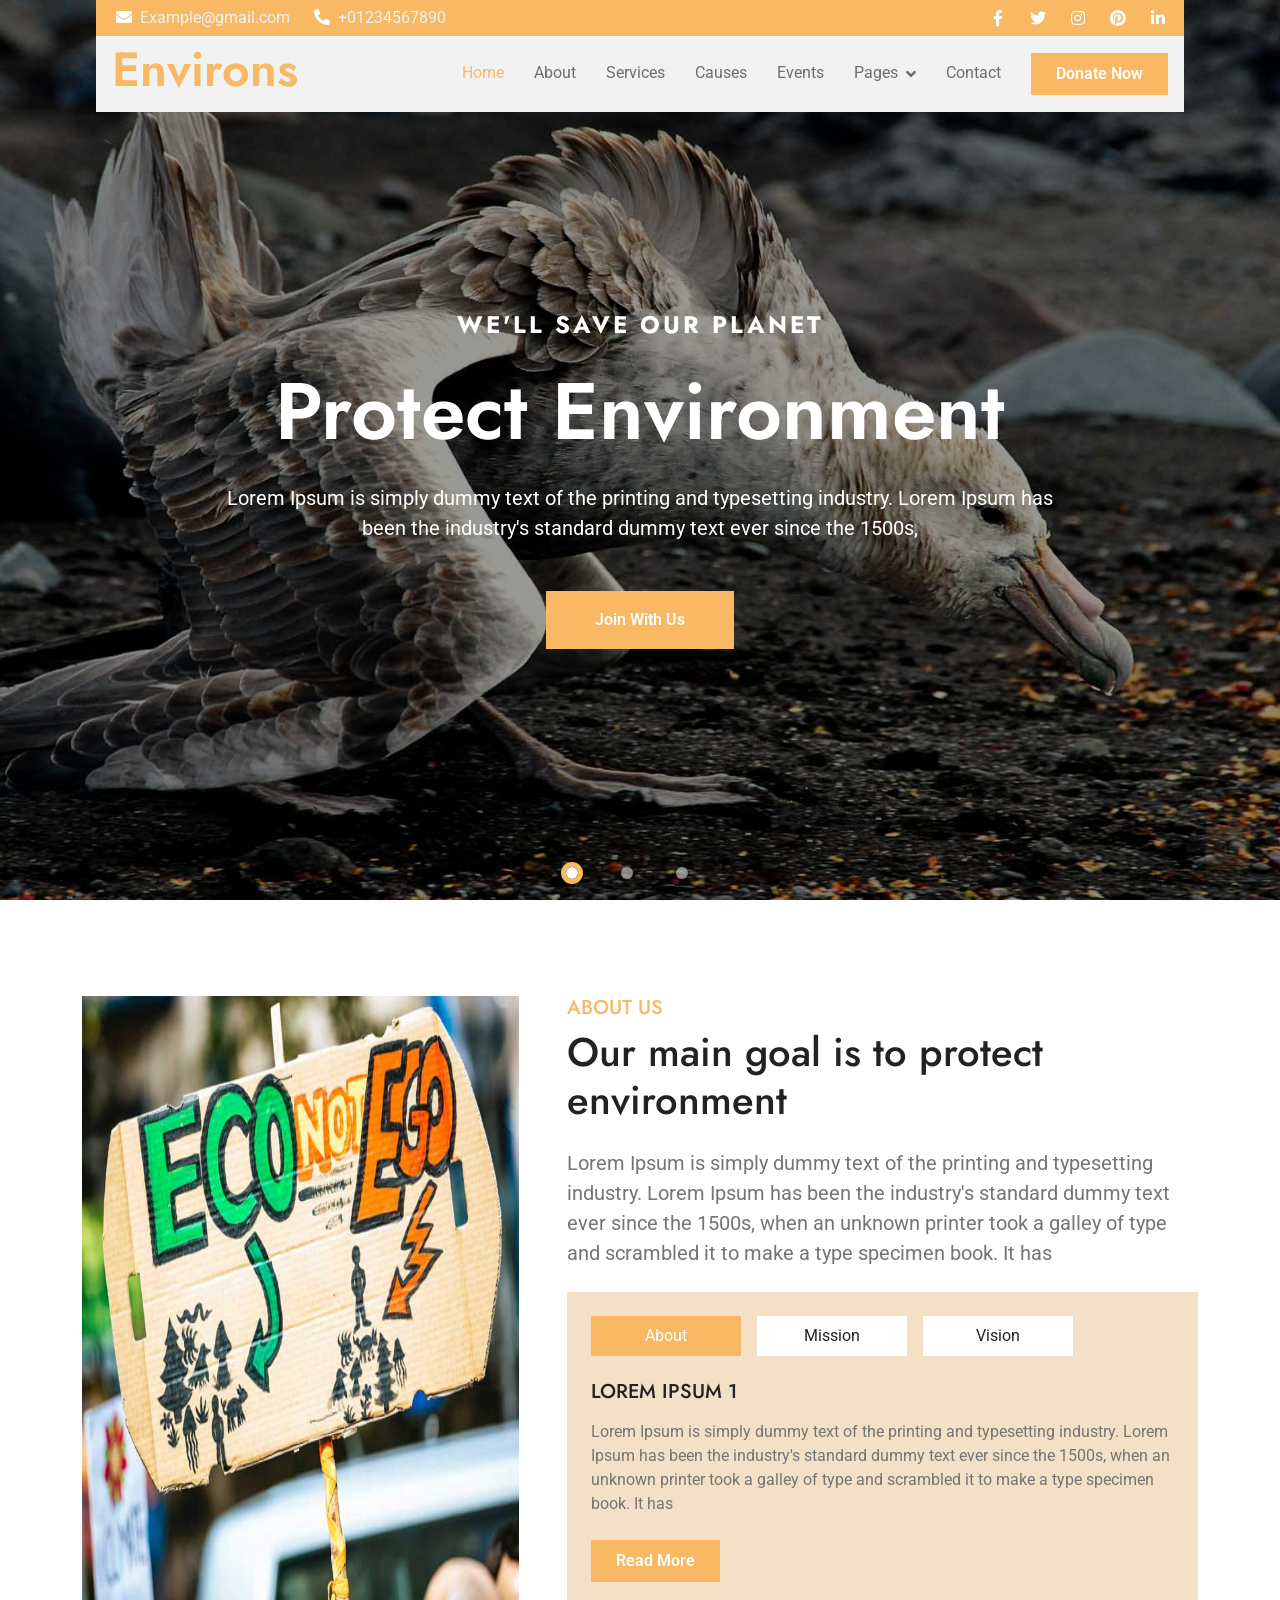
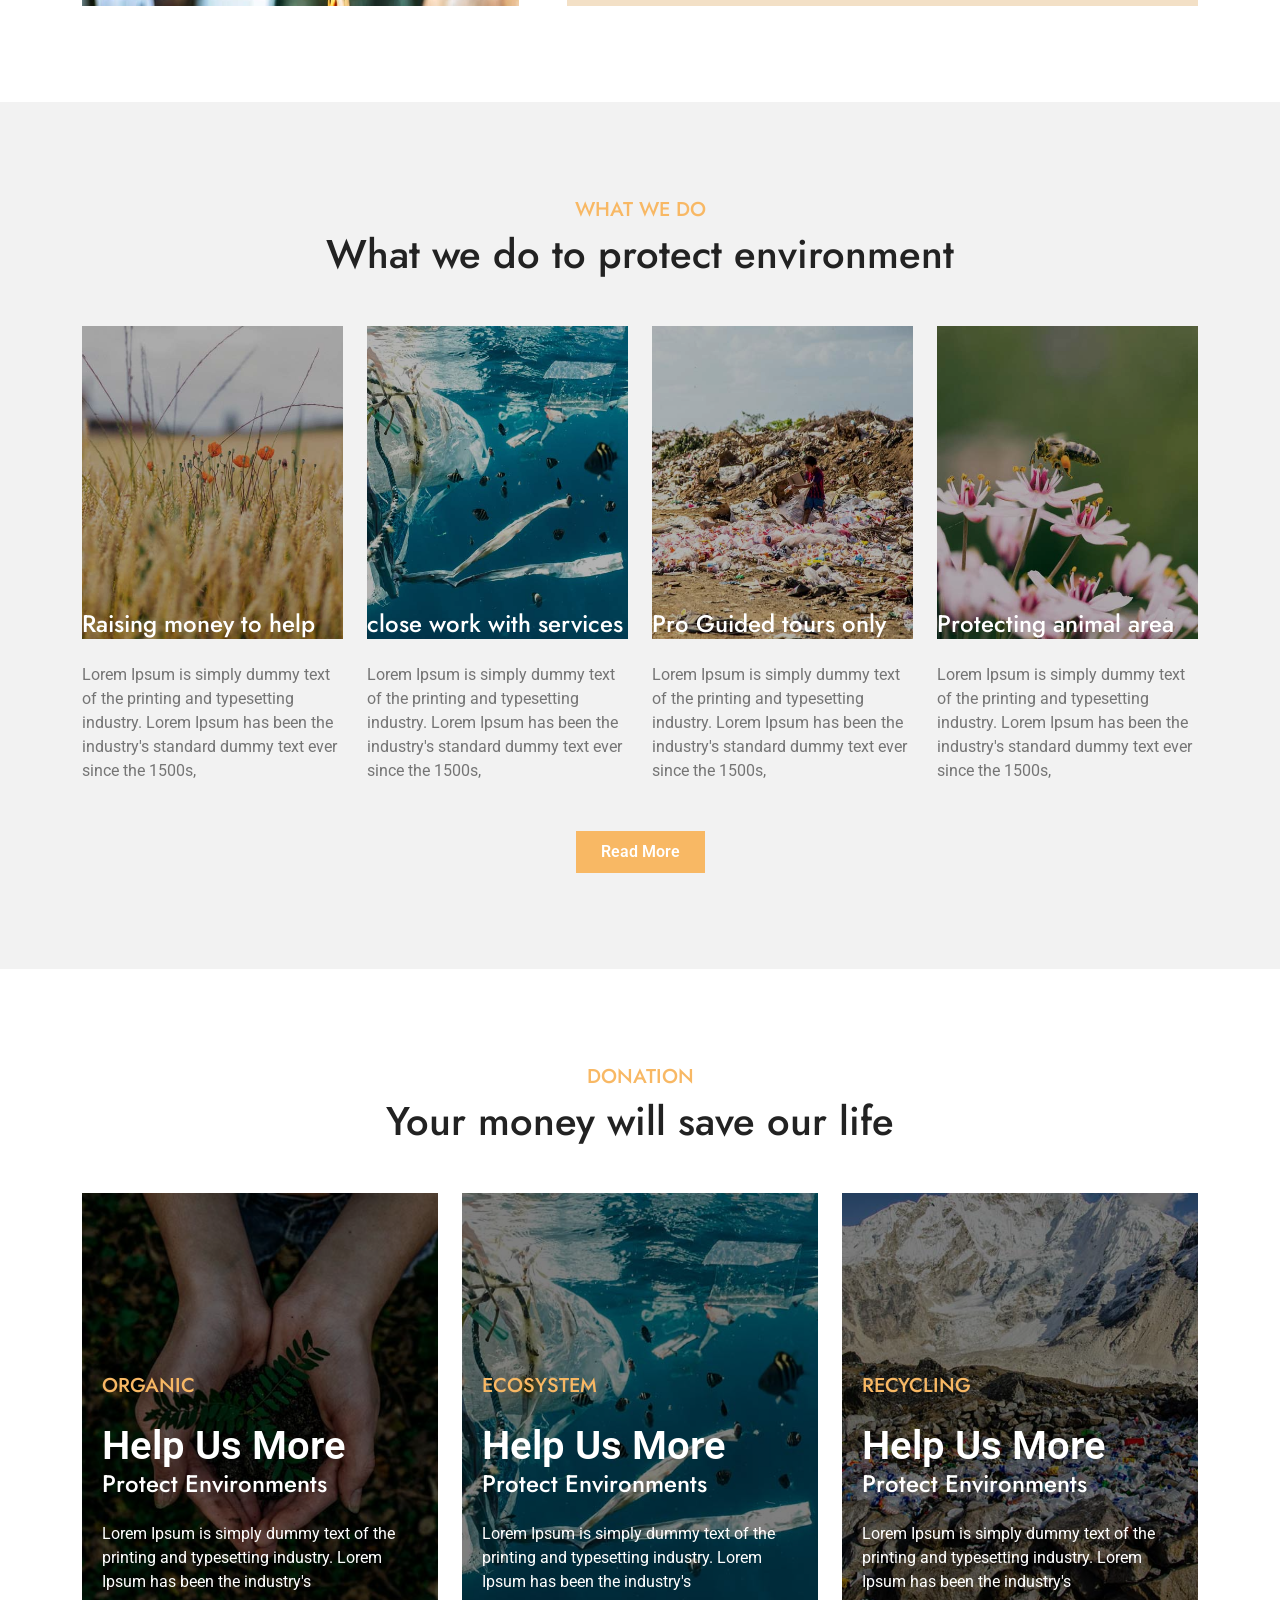
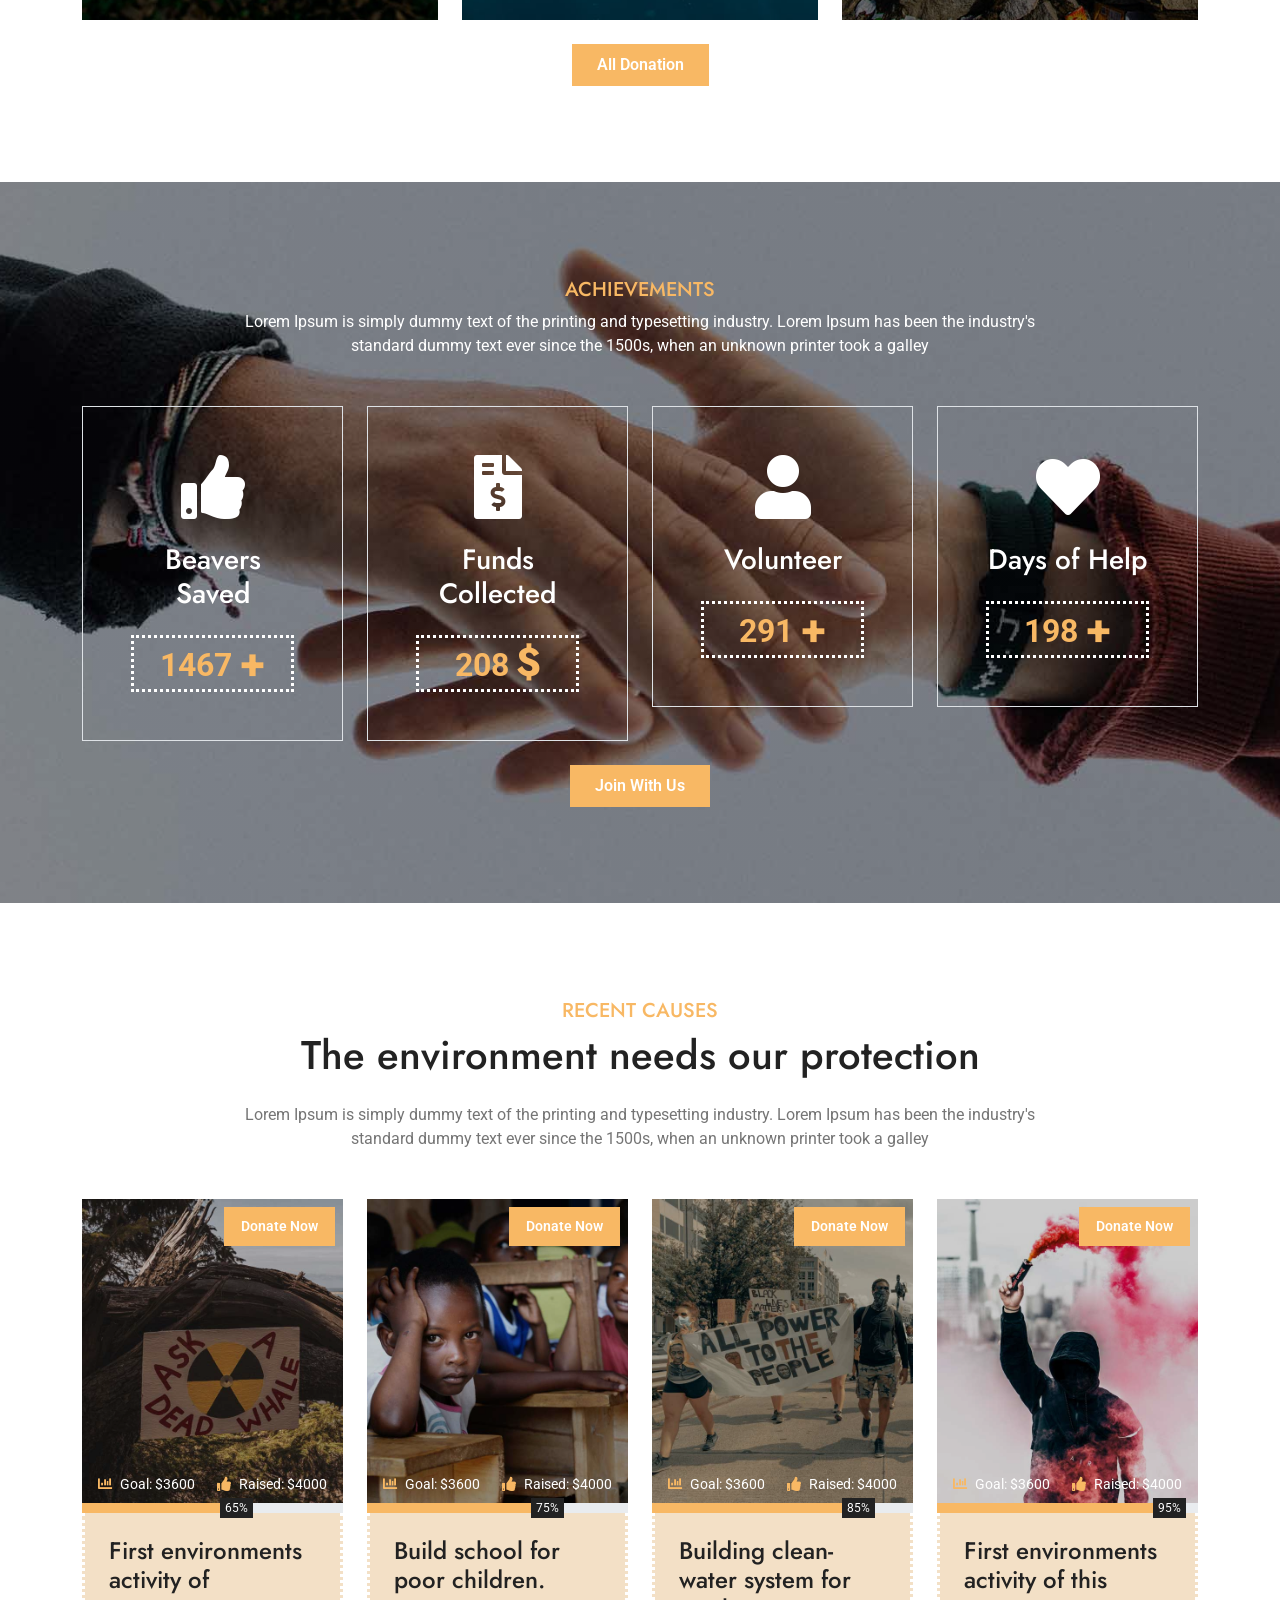
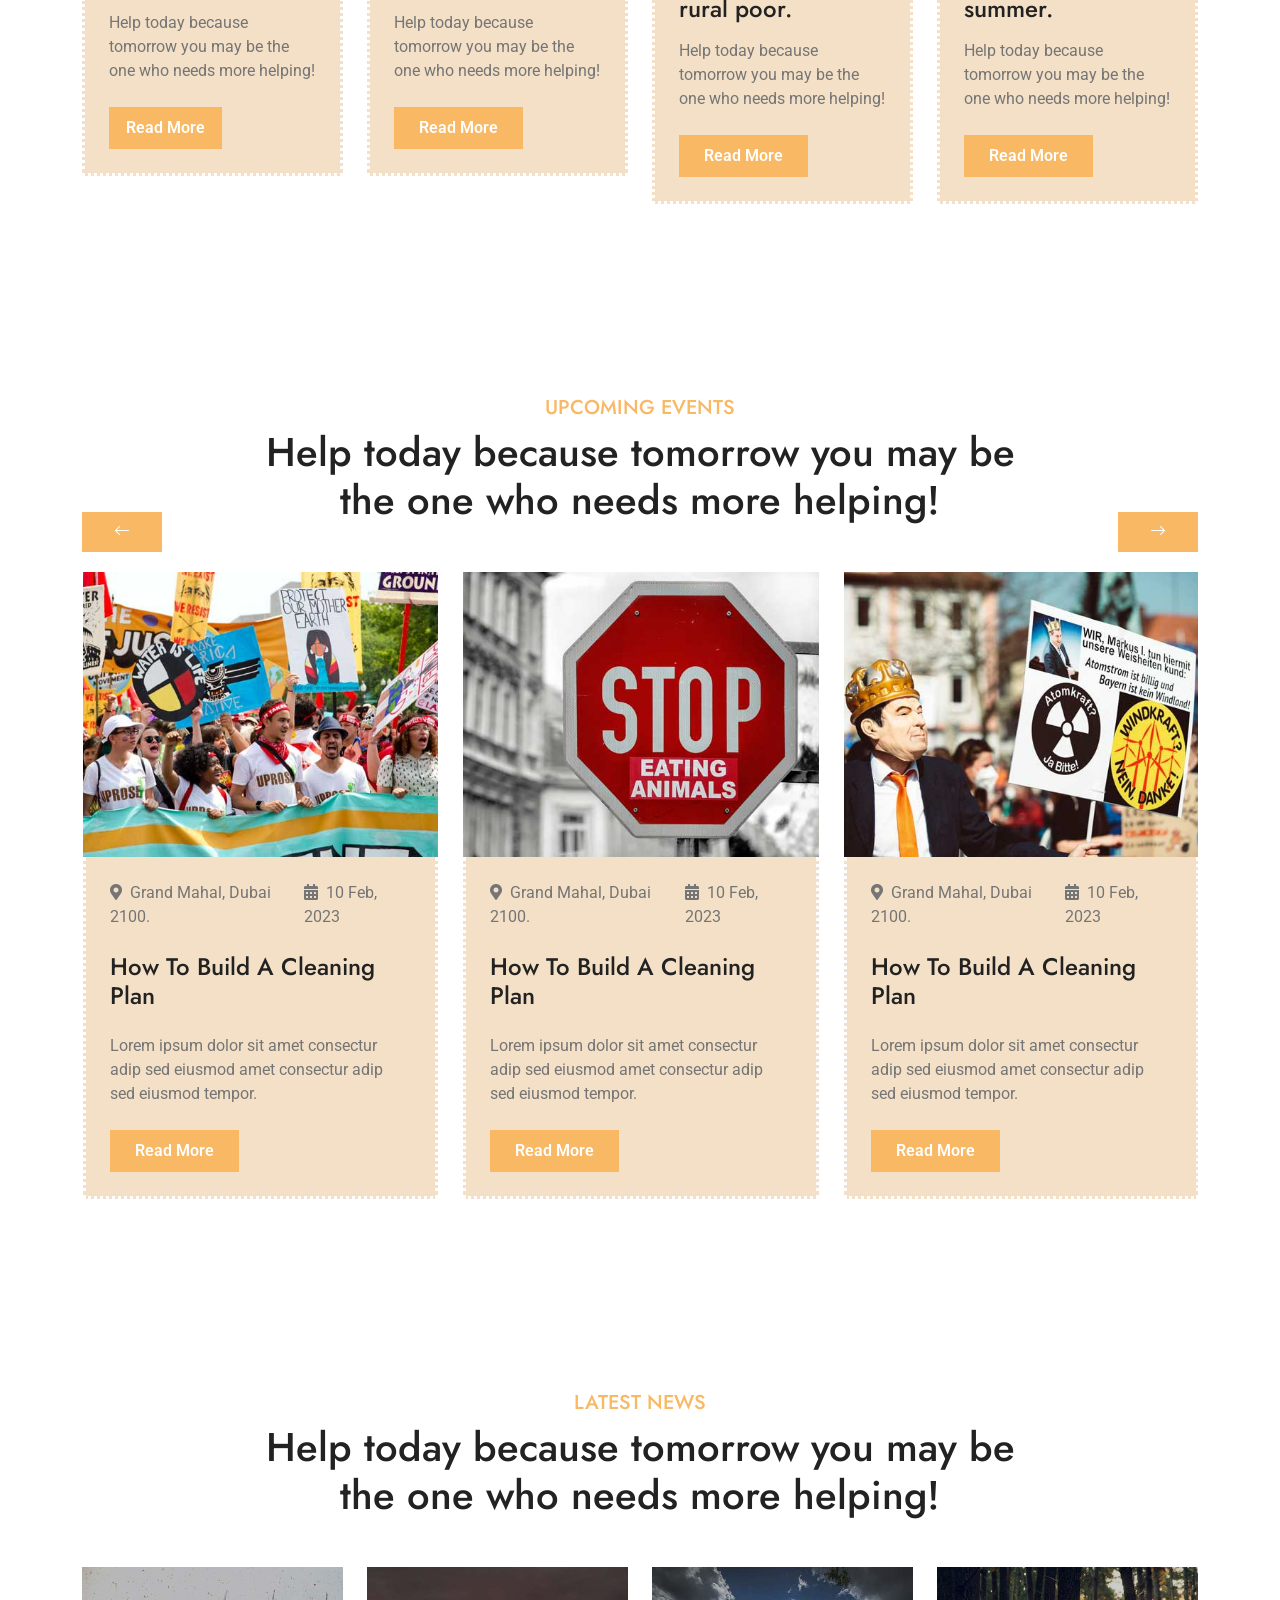
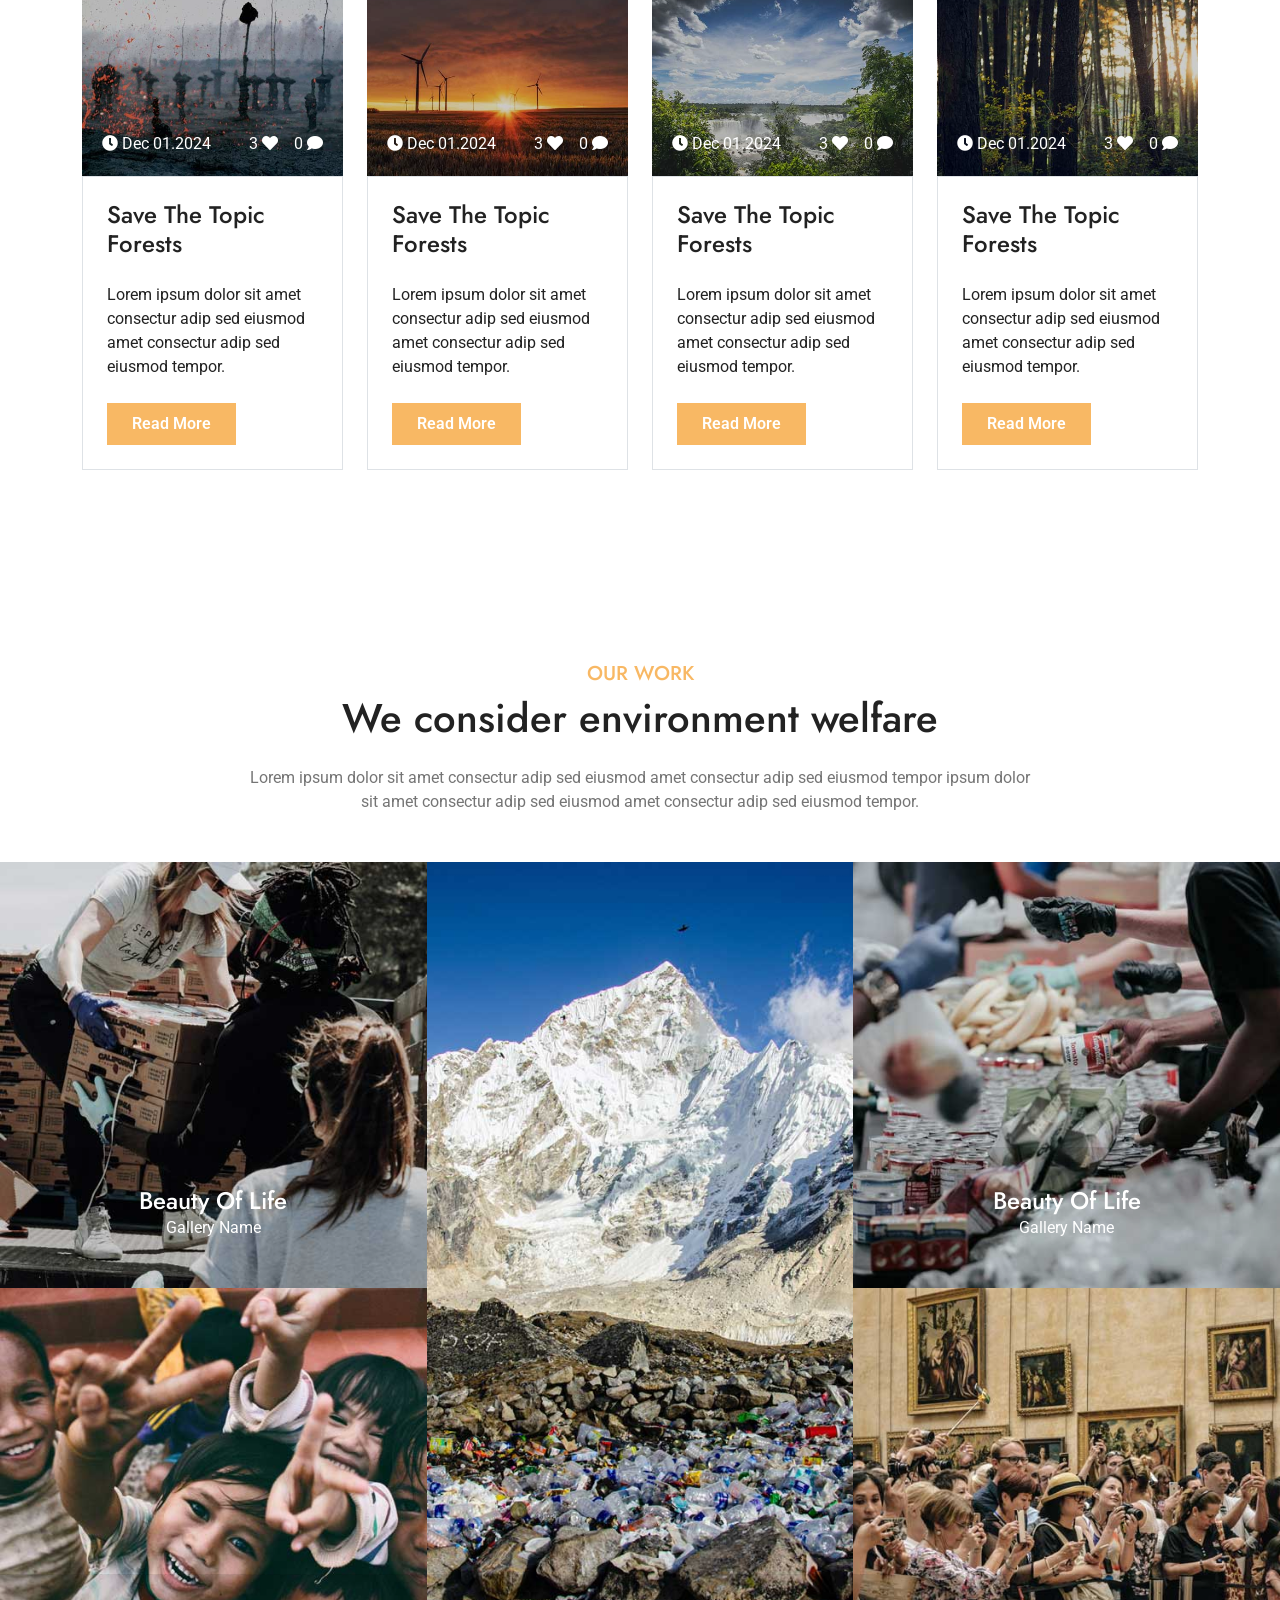
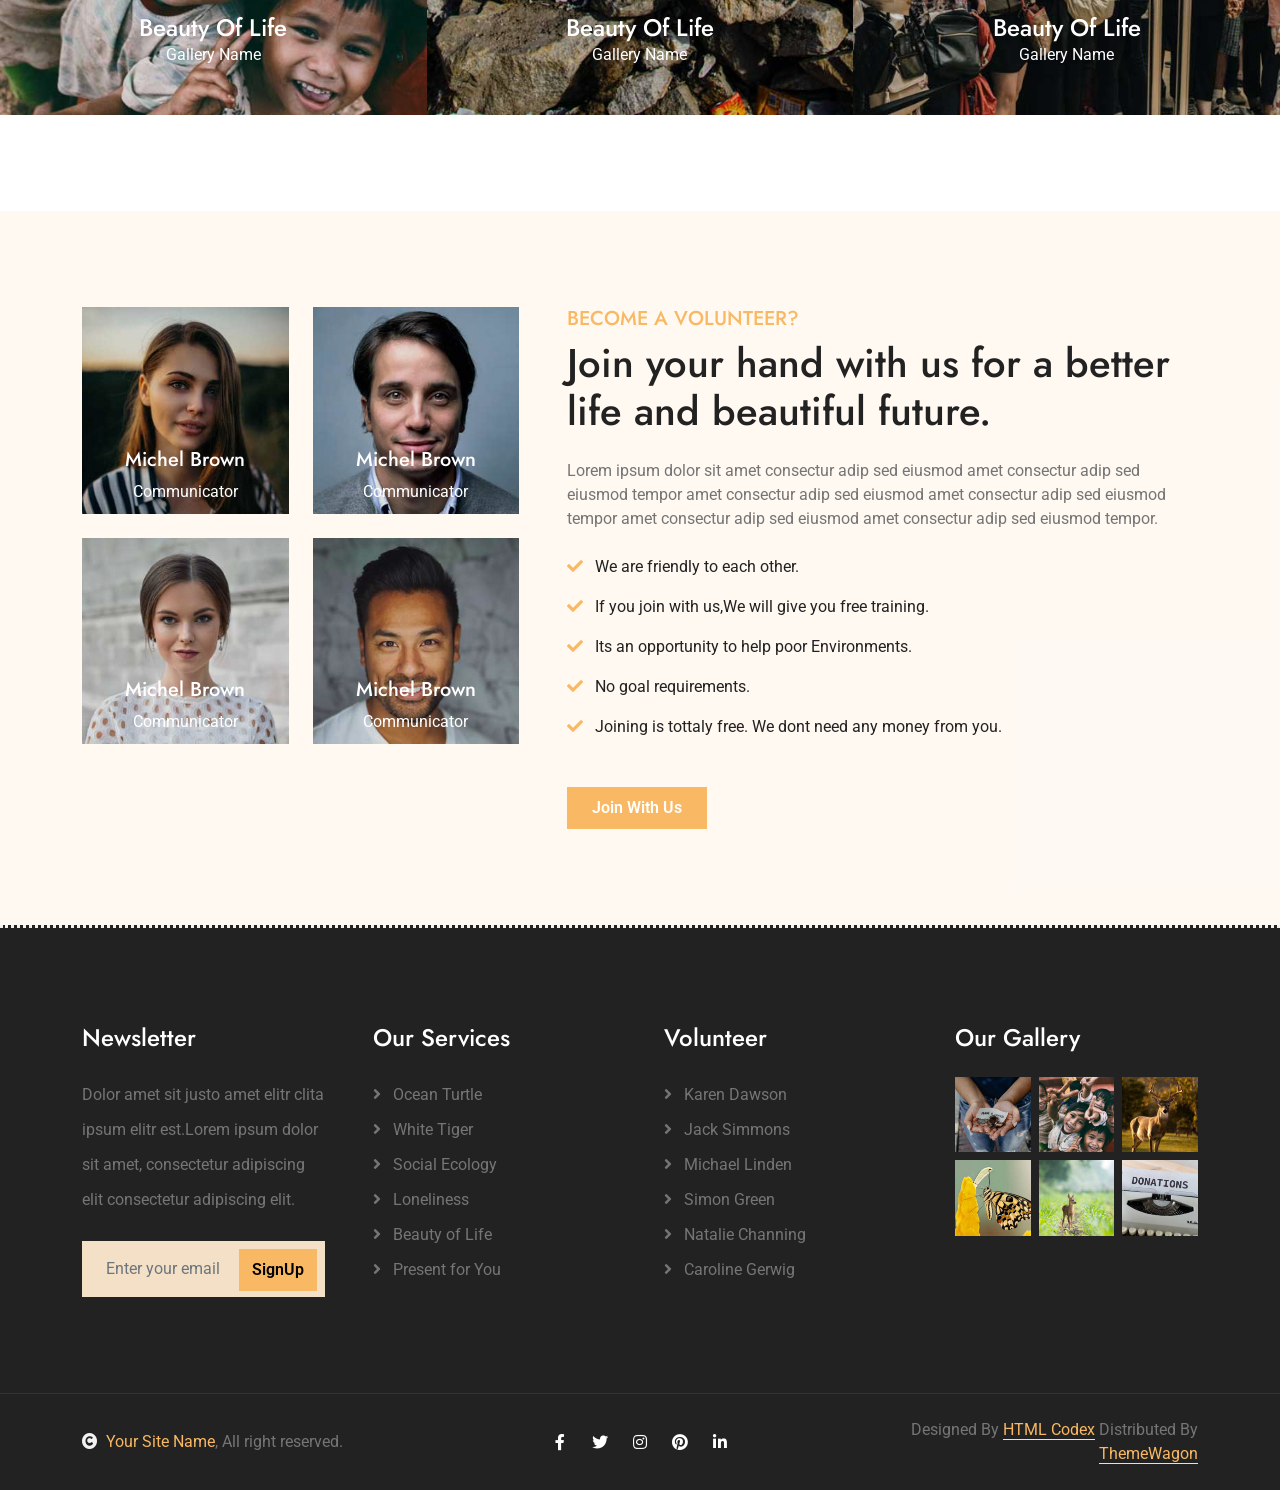
==== commit 33fd3d5e: "Update index.html" ====
--- a/index.html
+++ b/index.html
@@ -3,7 +3,7 @@
 
     <head>
         <meta charset="utf-8">
-        <title>Environs - Environmental & Nature Website Template</title>
+        <title>Web Reisan</title>
         <meta content="width=device-width, initial-scale=1.0" name="viewport">
         <meta content="" name="keywords">
         <meta content="" name="description">
@@ -995,4 +995,4 @@
 
     </body>
 
-</html>+</html>
--- a/css/style.css
+++ b/css/style.css
@@ -280,7 +280,7 @@
     position: absolute;
     width: 100%; 
     height: 100%; 
-    padding: 20px; 
+   
     bottom: 0; 
     left: 0; 
     display: flex; 
@@ -732,4 +732,4 @@
     border-top: 1px solid rgba(255, 255, 255, 0.08);
     background: var(--bs-dark) !important;
 }
-/*** copyright end ***/+/*** copyright end ***/
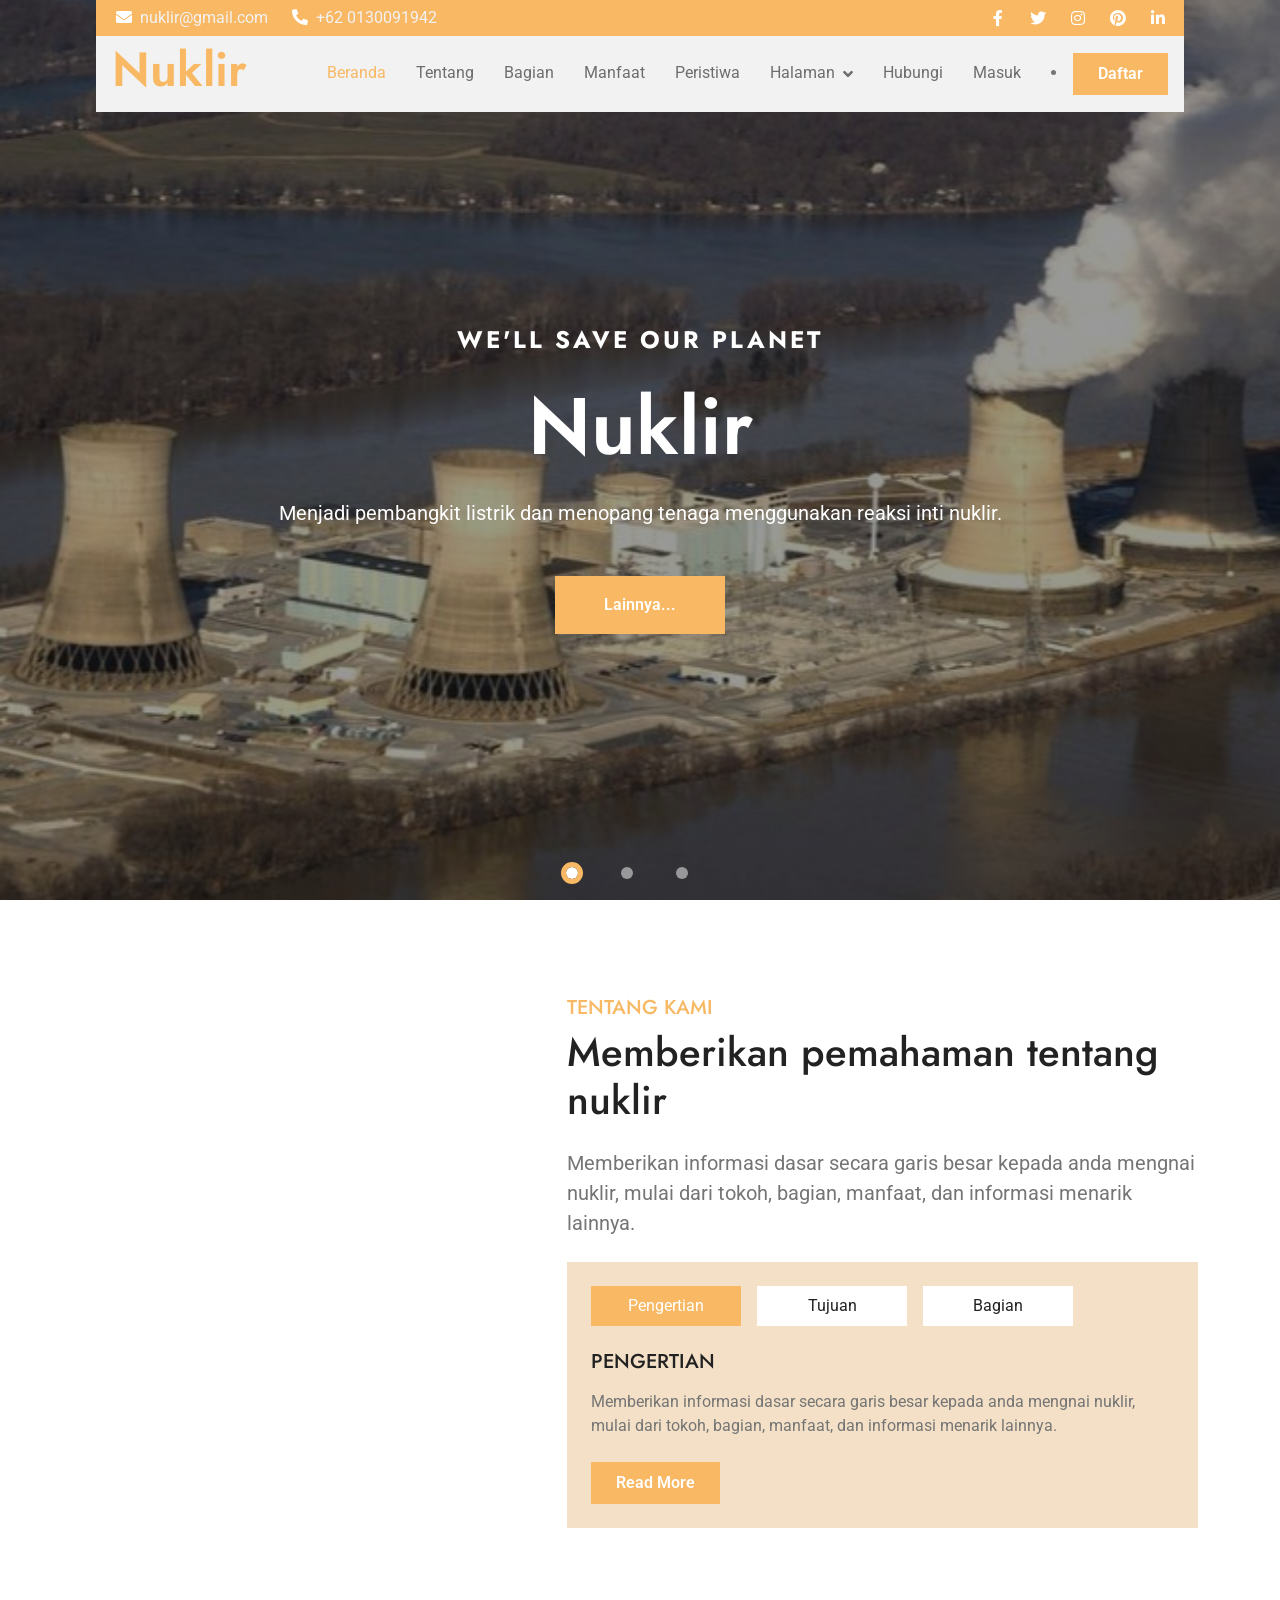
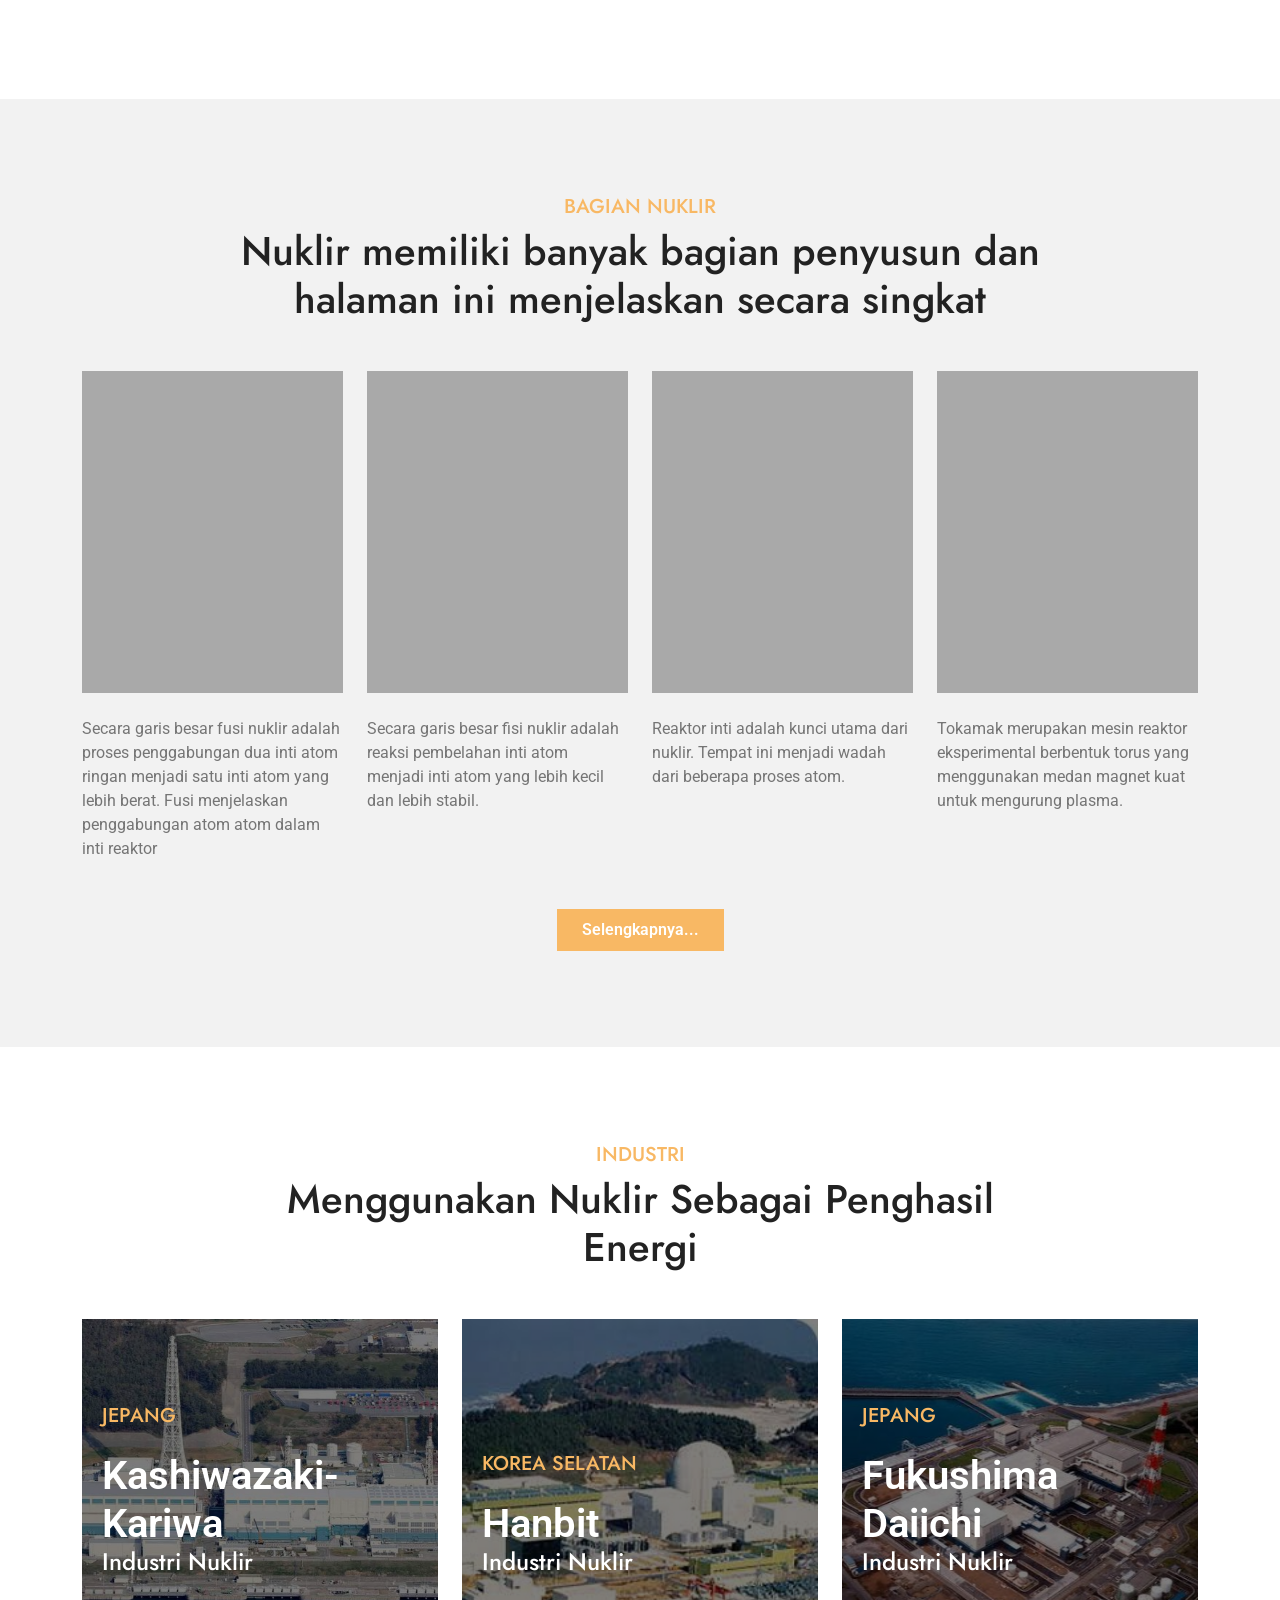
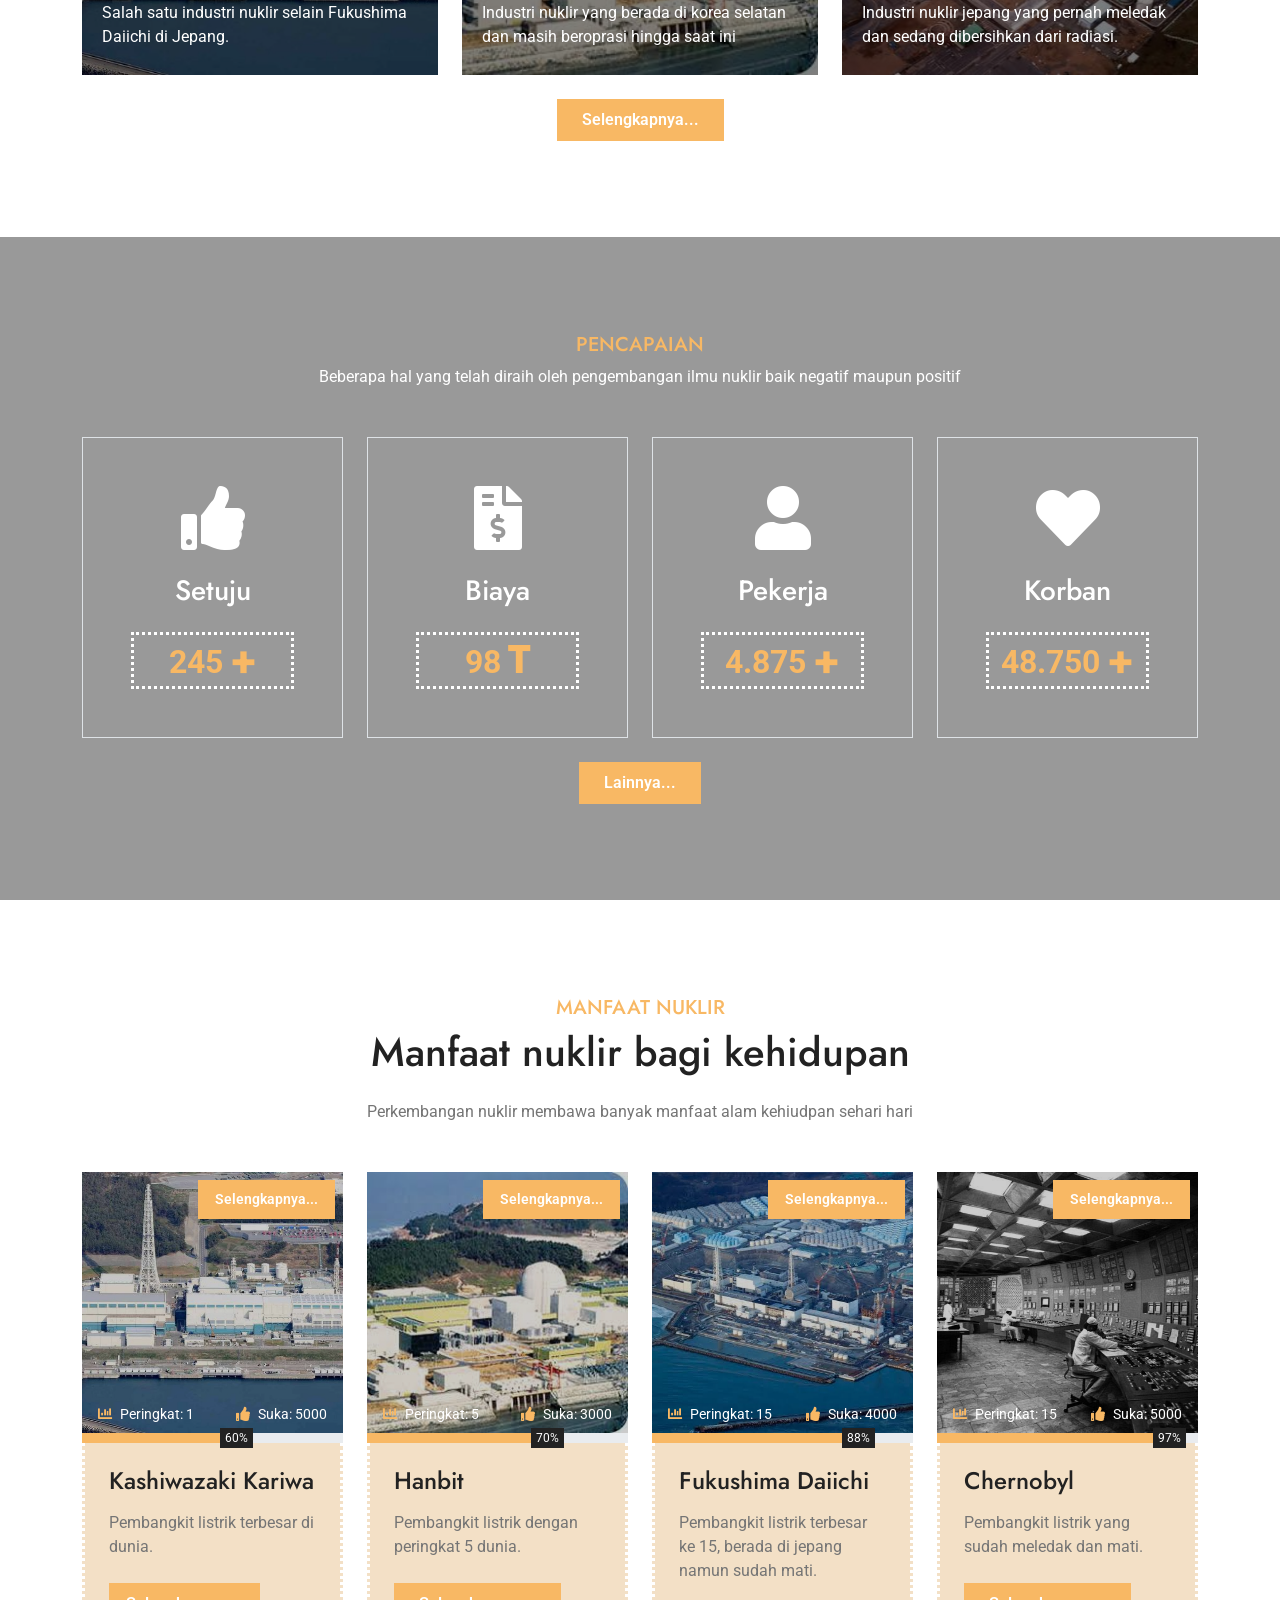
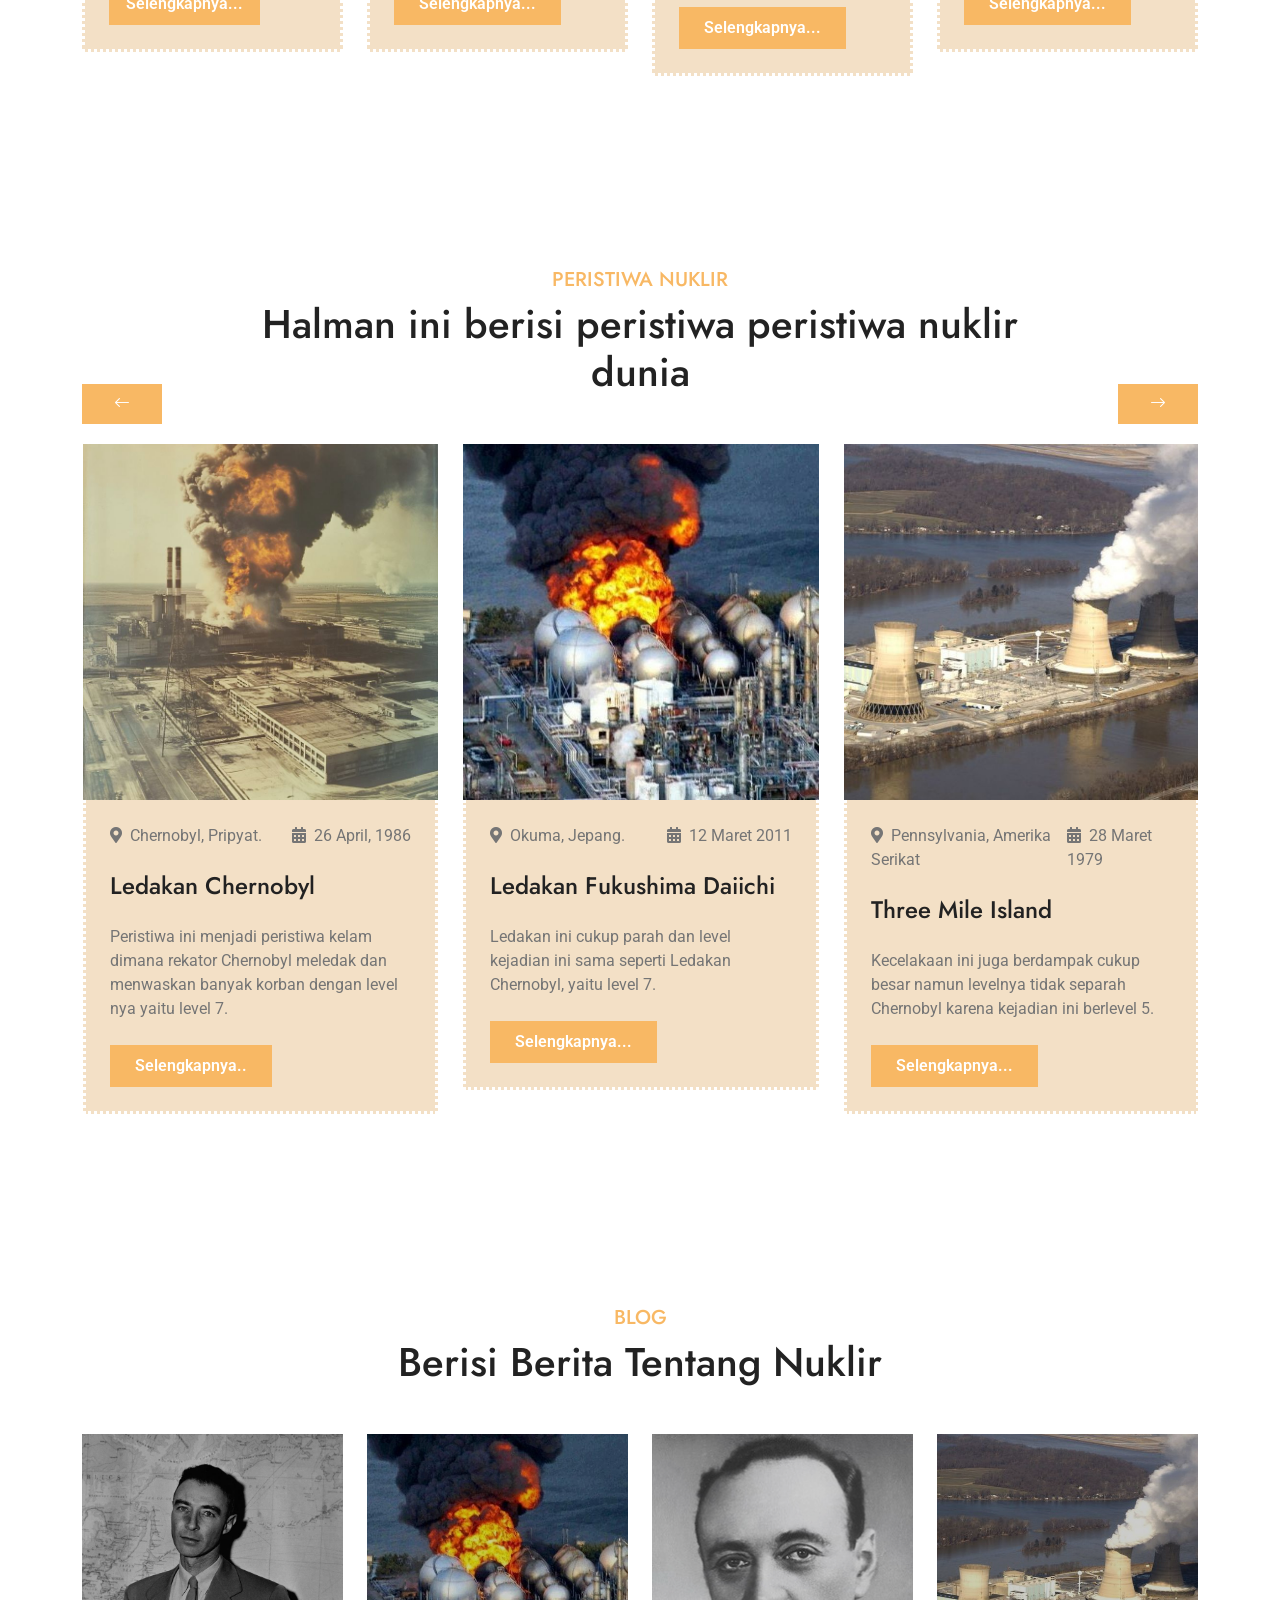
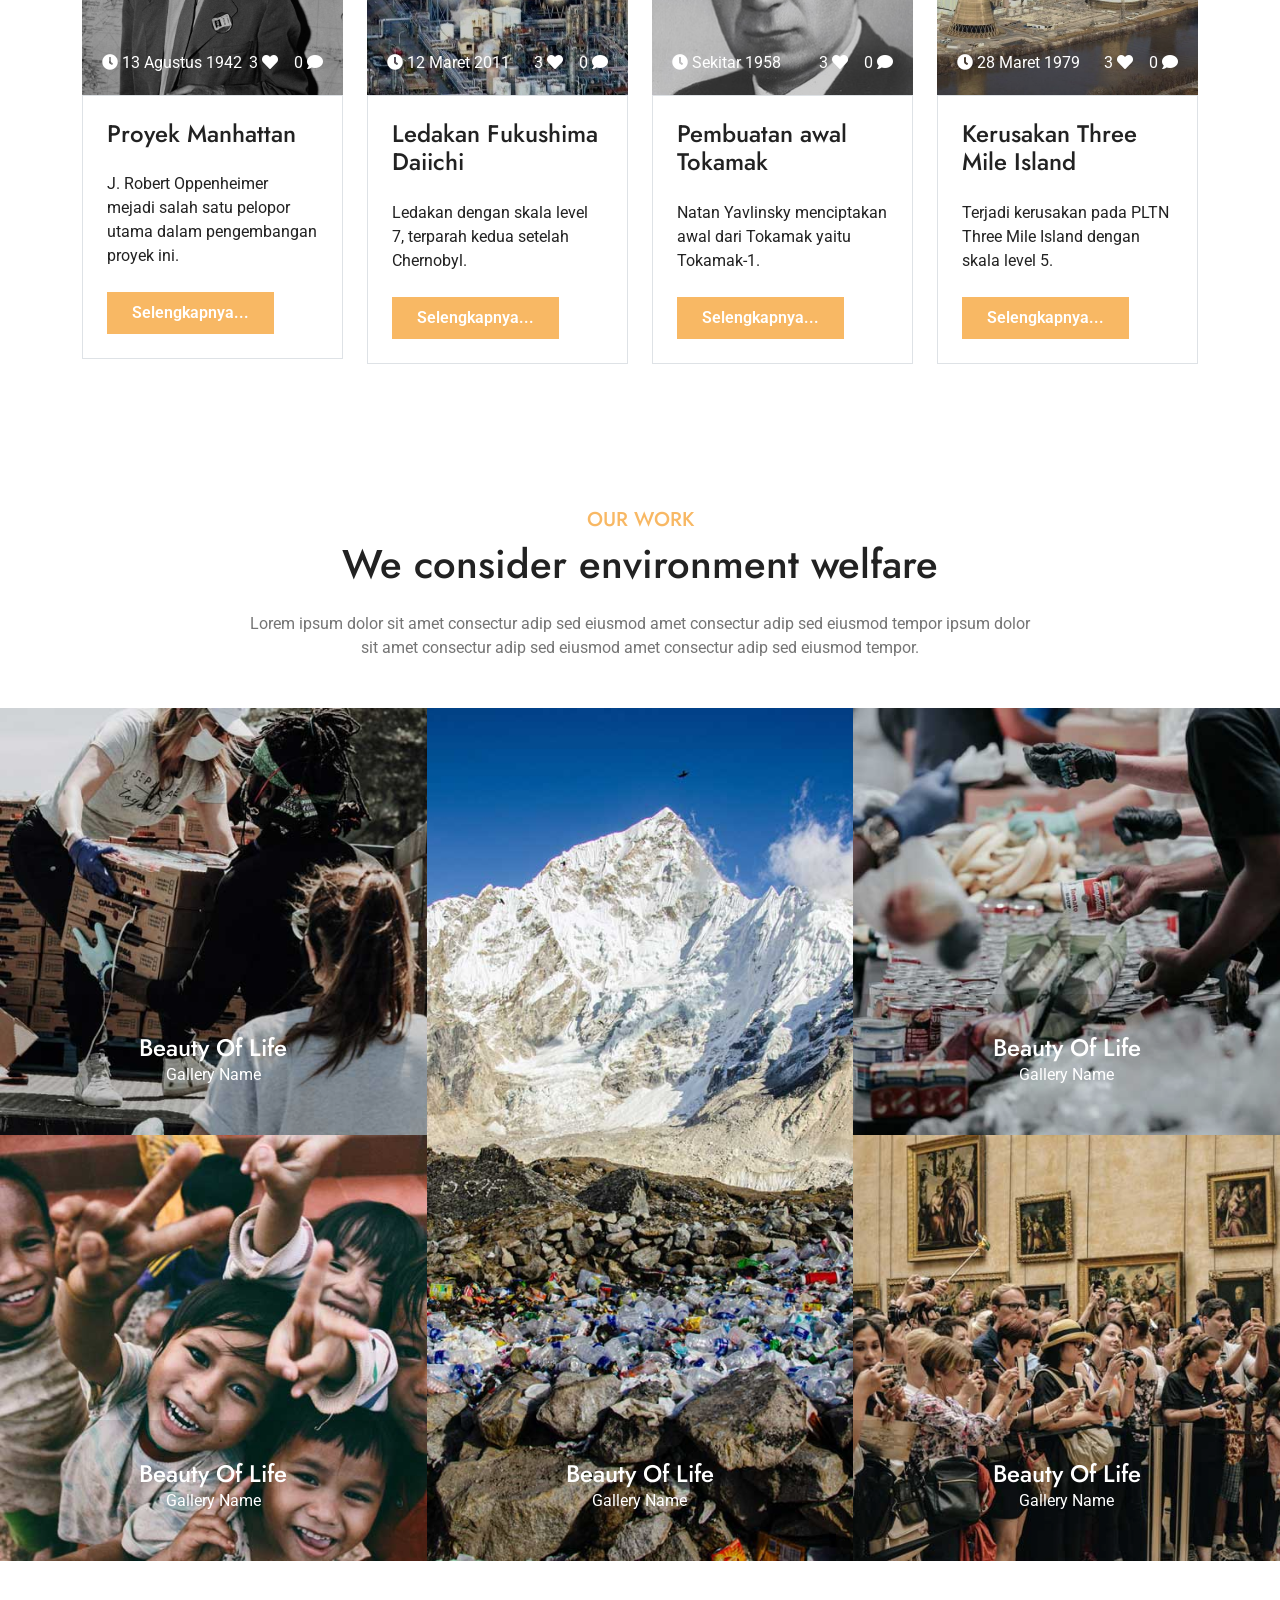
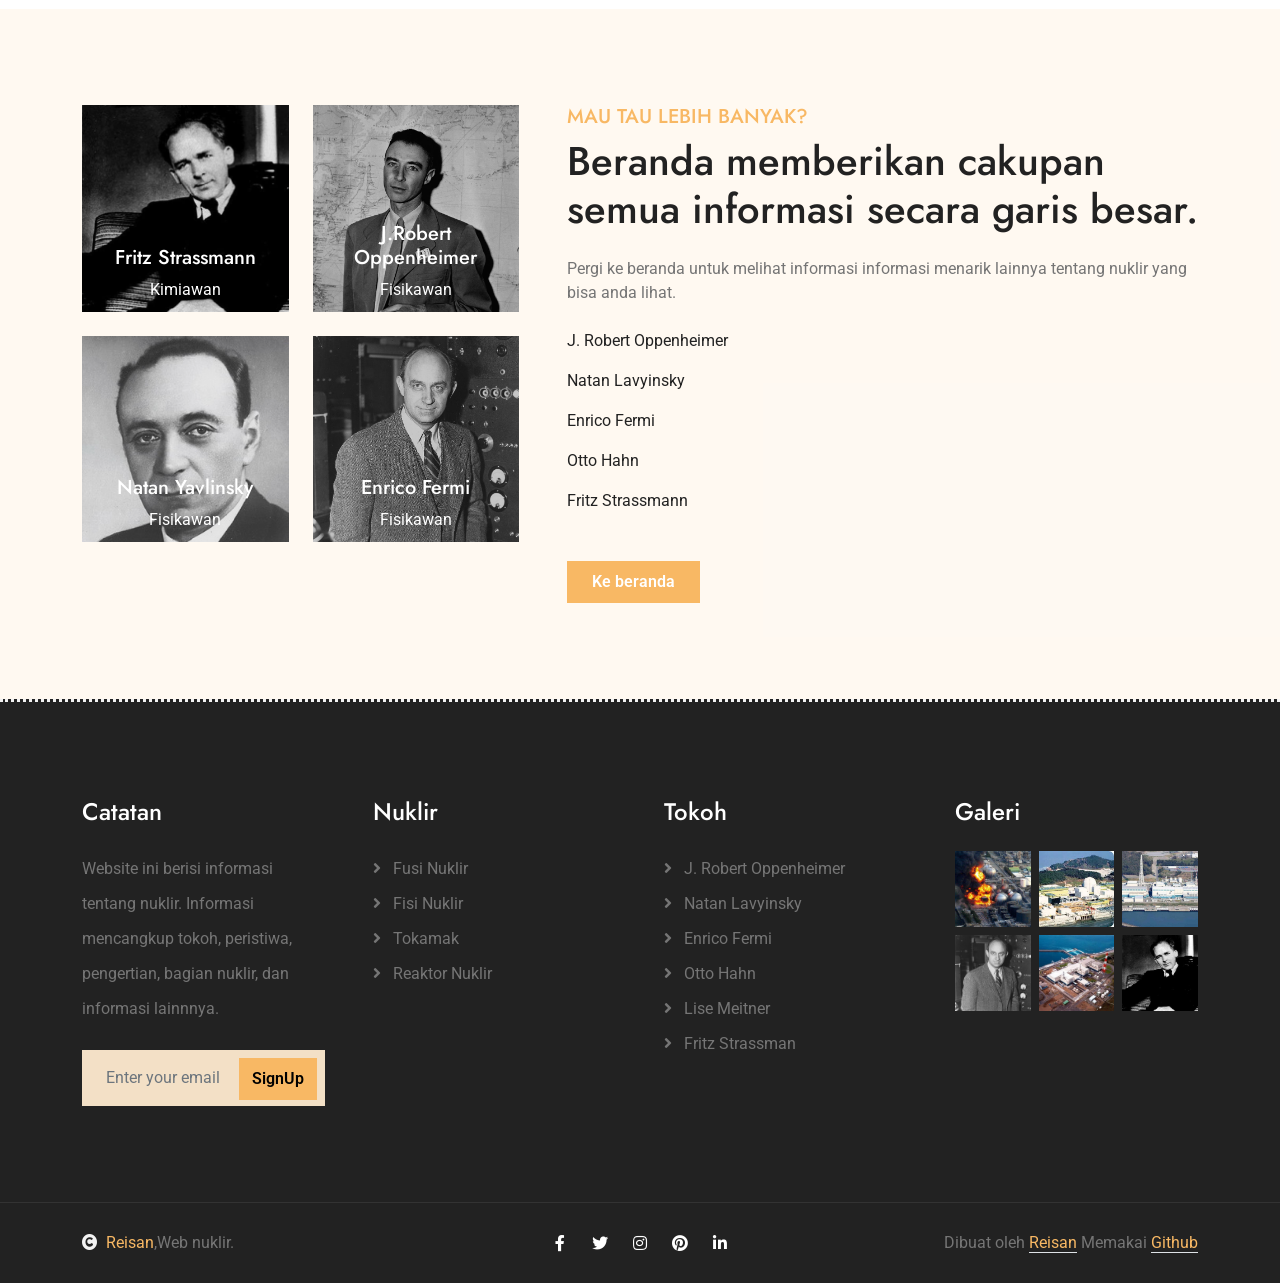
==== commit 5581271e: "Update index.html" ====
--- a/index.html
+++ b/index.html
@@ -45,8 +45,8 @@
                     <div class="row align-items-center justify-content-center">
                         <div class="col-md-8">
                             <div class="topbar-info d-flex flex-wrap">
-                                <a href="#" class="text-light me-4"><i class="fas fa-envelope text-white me-2"></i>Example@gmail.com</a>
-                                <a href="#" class="text-light"><i class="fas fa-phone-alt text-white me-2"></i>+01234567890</a>
+                                <a href="#" class="text-light me-4"><i class="fas fa-envelope text-white me-2"></i>nuklir@gmail.com</a>
+                                <a href="#" class="text-light"><i class="fas fa-phone-alt text-white me-2"></i>+62 0130091942</a>
                             </div>
                         </div>
                         <div class="col-md-4">
@@ -62,32 +62,35 @@
                 </div>
                 <nav class="navbar navbar-light bg-light navbar-expand-xl">
                     <a href="index.html" class="navbar-brand ms-3">
-                        <h1 class="text-primary display-5">Environs</h1>
+                        <h1 class="text-primary display-5">Nuklir</h1>
                     </a>
                     <button class="navbar-toggler py-2 px-3 me-3" type="button" data-bs-toggle="collapse" data-bs-target="#navbarCollapse">
                         <span class="fa fa-bars text-primary"></span>
                     </button>
                     <div class="collapse navbar-collapse bg-light" id="navbarCollapse">
                         <div class="navbar-nav ms-auto">
-                            <a href="index.html" class="nav-item nav-link active">Home</a>
-                            <a href="about.html" class="nav-item nav-link">About</a>
-                            <a href="service.html" class="nav-item nav-link">Services</a>
-                            <a href="causes.html" class="nav-item nav-link">Causes</a>
-                            <a href="events.html" class="nav-item nav-link">Events</a>
+                            <a href="index.html" class="nav-item nav-link active">Beranda</a>
+                            <a href="about.html" class="nav-item nav-link">Tentang</a>
+                            <a href="service.html" class="nav-item nav-link">Bagian</a>
+                            <a href="causes.html" class="nav-item nav-link">Manfaat</a>
+                            <a href="events.html" class="nav-item nav-link">Peristiwa</a>
                             <div class="nav-item dropdown">
-                                <a href="#" class="nav-link dropdown-toggle" data-bs-toggle="dropdown">Pages</a>
+                                <a href="#" class="nav-link dropdown-toggle" data-bs-toggle="dropdown">Halaman</a>
                                 <div class="dropdown-menu m-0 bg-secondary rounded-0">
                                     <a href="blog.html" class="dropdown-item">Blog</a>
-                                    <a href="gallery.html" class="dropdown-item">Gallery</a>
-                                    <a href="volunteer.html" class="dropdown-item">Volunteers</a>
-                                    <a href="donation.html" class="dropdown-item">Donation</a>
-                                    <a href="404.html" class="dropdown-item">404 Error</a>
-                                </div>
-                            </div>
-                            <a href="contact.html" class="nav-item nav-link">Contact</a>
+                                    <a href="gallery.html" class="dropdown-item">Galeri</a>
+                                    <a href="volunteer.html" class="dropdown-item">Tokoh</a>
+                                    <a href="donation.html" class="dropdown-item">Industri</a>
+
+                                </div>
+                            </div>
+                            <a href="contact.html" class="nav-item nav-link">Hubungi</a>
+                       <li id="loginMenu" ><a href="login/login.html" class="nav-item nav-link">Masuk</a></li>
+    
                         </div>
                         <div class="d-flex align-items-center flex-nowrap pt-xl-0" style="margin-left: 15px;">
-                            <a href="" class="btn-hover-bg btn btn-primary text-white py-2 px-4 me-3">Donate Now</a>
+                            <li id="registerMenu"><a href="login/register.html" class="btn-hover-bg btn btn-primary text-white py-2 px-4 me-3">Daftar</a>
+							<li id="logoutMenu" style="display: none;"><a href="#" id="authLink" class="btn-hover-bg btn btn-primary text-white py-2 px-4 me-3">Keluar</a>
                         </div>
                     </div>
                 </nav>
@@ -106,43 +109,43 @@
                 </ol>
                 <div class="carousel-inner" role="listbox">
                     <div class="carousel-item active">
-                        <img src="img/carousel-1.jpg" class="img-fluid" alt="Image">
+                        <img src="img/bg index 1.jpg" class="img-fluid" alt="Image">
                         <div class="carousel-caption">
                             <div class="p-3" style="max-width: 900px;">
                                 <h4 class="text-white text-uppercase fw-bold mb-4" style="letter-spacing: 3px;">WE'll Save Our Planet</h4>
-                                <h1 class="display-1 text-capitalize text-white mb-4">Protect Environment</h1>
-                                <p class="mb-5 fs-5">Lorem Ipsum is simply dummy text of the printing and typesetting industry. Lorem Ipsum has been the industry's standard dummy text ever since the 1500s, 
+                                <h1 class="display-1 text-capitalize text-white mb-4">Nuklir</h1>
+                                <p class="mb-5 fs-5"> Menjadi pembangkit listrik dan menopang tenaga menggunakan reaksi inti nuklir. 
                                 </p>
                                 <div class="d-flex align-items-center justify-content-center">
-                                    <a class="btn-hover-bg btn btn-primary text-white py-3 px-5" href="#">Join With Us</a>
+                                    <a class="btn-hover-bg btn btn-primary text-white py-3 px-5" href="#">Lainnya...</a>
                                 </div>
                             </div>
                         </div>
                     </div>
                     <div class="carousel-item">
-                        <img src="img/carousel-2.jpg" class="img-fluid" alt="Image">
+                        <img src="img/bg index 2.jpg" class="img-fluid" alt="Image">
                         <div class="carousel-caption">
                             <div class="p-3" style="max-width: 900px;">
                                 <h4 class="text-white text-uppercase fw-bold mb-4" style="letter-spacing: 3px;">WE'll Save Our Planet</h4>
-                                <h1 class="display-1 text-capitalize text-white mb-4">Protect Environment</h1>
-                                <p class="mb-5 fs-5">Lorem Ipsum is simply dummy text of the printing and typesetting industry. Lorem Ipsum has been the industry's standard dummy text ever since the 1500s, 
+                                <h1 class="display-1 text-capitalize text-white mb-4">Inti Reaktor</h1>
+                                <p class="mb-5 fs-5">Inti reaktor menjadi sumber utama tenaga pmbangkit listrik tenaga nuklir.
                                 </p>
                                 <div class="d-flex align-items-center justify-content-center">
-                                    <a class="btn-hover-bg btn btn-primary text-white py-3 px-5" href="#">Join With Us</a>
+                                    <a class="btn-hover-bg btn btn-primary text-white py-3 px-5" href="#">Lainnya...</a>
                                 </div>
                             </div>
                         </div>
                     </div>
                     <div class="carousel-item">
-                        <img src="img/carousel-3.jpg" class="img-fluid" alt="Image">
+                        <img src="img/bg index 3.jpg" class="img-fluid" alt="Image">
                         <div class="carousel-caption">
                             <div class="p-3" style="max-width: 900px;">
                                 <h4 class="text-white text-uppercase fw-bold mb-4" style="letter-spacing: 3px;">WE'll Save Our Planet</h4>
-                                <h1 class="display-1 text-capitalize text-white mb-4">Protect Environment</h1>
-                                <p class="mb-5 fs-5">Lorem Ipsum is simply dummy text of the printing and typesetting industry. Lorem Ipsum has been the industry's standard dummy text ever since the 1500s, 
+                                <h1 class="display-1 text-capitalize text-white mb-4">Penopang</h1>
+                                <p class="mb-5 fs-5">Banyak tokoh fisikawan dan kimiawan yang berperan dalam pengembangan nuklir. 
                                 </p>
                                 <div class="d-flex align-items-center justify-content-center">
-                                    <a class="btn-hover-bg btn btn-primary text-white py-3 px-5" href="#">Join With Us</a>
+                                    <a class="btn-hover-bg btn btn-primary text-white py-3 px-5" href="#">Lainnya...</a>
                                 </div>
                             </div>
                         </div>
@@ -150,11 +153,11 @@
                 </div>
                 <button class="carousel-control-prev" type="button" data-bs-target="#carouselId" data-bs-slide="prev">
                     <span class="carousel-control-prev-icon" aria-hidden="true"></span>
-                    <span class="visually-hidden">Previous</span>
+                    <span class="visually-hidden">Sebelumnya</span>
                 </button>
                 <button class="carousel-control-next" type="button" data-bs-target="#carouselId" data-bs-slide="next">
                     <span class="carousel-control-next-icon" aria-hidden="true"></span>
-                    <span class="visually-hidden">Next</span>
+                    <span class="visually-hidden">Lanjut</span>
                 </button>
             </div>
         </div>
@@ -170,29 +173,32 @@
                 <div class="row g-5">
                     <div class="col-xl-5">
                         <div class="h-100">
-                            <img src="img/about-1.jpg" class="img-fluid w-100 h-100" alt="Image">
+                           	<iframe src="https://www.google.com/maps/embed?pb=!1m18!1m12!1m3!1d3952.8996319272687!2d110.39281007500517!3d-7
+											.80044999221977!2m3!1f0!2f0!3f0!3m2!1i1024!2i768!4f13.1!3m3!1m2!1s0x2e7a57669d43fe55%3A0x75fae1bb400d4da5!2sSMA%20Negeri%208%20Yogyakarta!5e0!3m2!1sid!2sid!4v1781963529232!5m2!1sid!2sid"
+											width="430" height="600" style="border:0;" allowfullscreen="" loading="lazy" referrerpolicy="no-referrer-when-downgrade"></iframe>
+                                
                         </div>
                     </div>
                     <div class="col-xl-7">
-                        <h5 class="text-uppercase text-primary">About Us</h5>
-                        <h1 class="mb-4">Our main goal is to protect environment</h1>
-                        <p class="fs-5 mb-4">Lorem Ipsum is simply dummy text of the printing and typesetting industry. Lorem Ipsum has been the industry's standard dummy text ever since the 1500s, when an unknown printer took a galley of type and scrambled it to make a type specimen book. It has
+                        <h5 class="text-uppercase text-primary">Tentang kami</h5>
+                        <h1 class="mb-4">Memberikan pemahaman tentang nuklir</h1>
+                        <p class="fs-5 mb-4">Memberikan informasi dasar secara garis besar kepada anda mengnai nuklir, mulai dari tokoh, bagian, manfaat, dan informasi menarik lainnya.
                         </p>
                         <div class="tab-class bg-secondary p-4">
                             <ul class="nav d-flex mb-2">
                                 <li class="nav-item mb-3">
                                     <a class="d-flex py-2 text-center bg-white active" data-bs-toggle="pill" href="#tab-1">
-                                        <span class="text-dark" style="width: 150px;">About</span>
+                                        <span class="text-dark" style="width: 150px;">Pengertian</span>
                                     </a>
                                 </li>
                                 <li class="nav-item mb-3">
                                     <a class="d-flex py-2 mx-3 text-center bg-white" data-bs-toggle="pill" href="#tab-2">
-                                        <span class="text-dark" style="width: 150px;">Mission</span>
+                                        <span class="text-dark" style="width: 150px;">Tujuan</span>
                                     </a>
                                 </li>
                                 <li class="nav-item mb-3">
                                     <a class="d-flex py-2 text-center bg-white" data-bs-toggle="pill" href="#tab-3">
-                                        <span class="text-dark" style="width: 150px;">Vision</span>
+                                        <span class="text-dark" style="width: 150px;">Bagian</span>
                                     </a>
                                 </li>
                             </ul>
@@ -202,9 +208,9 @@
                                         <div class="col-12">
                                             <div class="d-flex">
                                                 <div class="text-start my-auto">
-                                                    <h5 class="text-uppercase mb-3">Lorem Ipsum 1</h5>
-                                                    <p class="mb-4">Lorem Ipsum is simply dummy text of the printing and typesetting industry. Lorem Ipsum has been the industry's standard dummy text ever since the 1500s, when an unknown printer took a galley of type and scrambled it to make a type specimen book. It has
-                                                    </p>
+                                                    <h5 class="text-uppercase mb-3">Pengertian </h5>
+                                                    <p class="mb-4">Memberikan informasi dasar secara garis besar kepada anda mengnai nuklir, mulai dari tokoh, bagian, manfaat, dan informasi menarik lainnya.
+                        </p>
                                                     <div class="d-flex align-items-center justify-content-start">
                                                         <a class="btn-hover-bg btn btn-primary text-white py-2 px-4" href="#">Read More</a>
                                                     </div>
@@ -218,9 +224,9 @@
                                         <div class="col-12">
                                             <div class="d-flex">
                                                 <div class="text-start my-auto">
-                                                    <h5 class="text-uppercase mb-3">Lorem Ipsum 2</h5>
-                                                    <p class="mb-4">Lorem Ipsum is simply dummy text of the printing and typesetting industry. Lorem Ipsum has been the industry's standard dummy text ever since the 1500s, when an unknown printer took a galley of type and scrambled it to make a type specimen book. It has
-                                                    </p>
+                                                    <h5 class="text-uppercase mb-3">Tujuan</h5>
+                                                    <p class="mb-4">Pembuatan nuklir bertujuan untuk menjadi tenaga pembangkit listrik dan salah satu senjata militer berbahaya. Hingga saat ini nuklir masih dikembangkan untuk mencari
+														pemanfaatan yang lebih efektif.</p>
                                                     <div class="d-flex align-items-center justify-content-start">
                                                         <a class="btn-hover-bg btn btn-primary text-white py-2 px-4" href="#">Read More</a>
                                                     </div>
@@ -234,9 +240,8 @@
                                         <div class="col-12">
                                             <div class="d-flex">
                                                 <div class="text-start my-auto">
-                                                    <h5 class="text-uppercase mb-3">Lorem Ipsum 3</h5>
-                                                    <p class="mb-4">Lorem Ipsum is simply dummy text of the printing and typesetting industry. Lorem Ipsum has been the industry's standard dummy text ever since the 1500s, when an unknown printer took a galley of type and scrambled it to make a type specimen book. It has
-                                                    </p>
+                                                    <h5 class="text-uppercase mb-3">Bagian</h5>
+                                                    <p class="mb-4">Ada beberapa bagian atau proses yang terjadi pada nuklir. Bagian tersebut meliputi inti reaktor seperti Tokamak, proses fusi atau penggabungan, proses fisi atau pemisahan, ddll </p>
                                                     <div class="d-flex align-items-center justify-content-start">
                                                         <a class="btn-hover-bg btn btn-primary text-white py-2 px-4" href="#">Read More</a>
                                                     </div>
@@ -254,118 +259,119 @@
         <!-- About End -->
 
 
+       
         <!-- Services Start -->
         <div class="container-fluid service py-5 bg-light">
             <div class="container py-5">
                 <div class="text-center mx-auto pb-5" style="max-width: 800px;">
-                    <h5 class="text-uppercase text-primary">What we do</h5>
-                    <h1 class="mb-0">What we do to protect environment</h1>
+                    <h5 class="text-uppercase text-primary">Bagian Nuklir</h5>
+                    <h1 class="mb-0">Nuklir memiliki banyak bagian penyusun dan halaman ini menjelaskan secara singkat</h1>
                 </div>
                 <div class="row g-4">
                     <div class="col-md-6 col-lg-6 col-xl-3">
                         <div class="service-item">
-                            <img src="img/service-1.jpg" class="img-fluid w-100" alt="Image">
-                            <div class="service-link">
-                                <a href="#" class="h4 mb-0">Raising money to help</a>
-                            </div>
-                        </div>
-                        <p class="my-4">Lorem Ipsum is simply dummy text of the printing and typesetting industry. Lorem Ipsum has been the industry's standard dummy text ever since the 1500s,
-                        </p>
+								 <iframe width="330" height="315" src="https://www.youtube.com/embed/Cb8NX3HiS4U?si=NKsMbST72O-xZmzN" title="YouTube video player" frameborder="0" allow="accelerometer; autoplay; clipboard-write; encrypted-media; gyroscope; picture-in-picture; web-share" referrerpolicy="strict-origin-when-cross-origin" allowfullscreen></iframe>
+                             <div class="service-link">
+								  <iframe width="330" height="315" src="https://www.youtube.com/embed/Cb8NX3HiS4U?si=NKsMbST72O-xZmzN" title="YouTube video player" frameborder="0" allow="accelerometer; autoplay; clipboard-write; encrypted-media; gyroscope; picture-in-picture; web-share" referrerpolicy="strict-origin-when-cross-origin" allowfullscreen></iframe>
+                                
+                            </div>
+                        </div>
+                        <p class="my-4">Secara garis besar fusi nuklir adalah proses penggabungan dua inti atom ringan 
+							 menjadi satu inti atom yang lebih berat. Fusi menjelaskan penggabungan atom atom dalam inti reaktor</p>
                     </div>
                     <div class="col-md-6 col-lg-6 col-xl-3">
                         <div class="service-item">
-                            <img src="img/service-2.jpg" class="img-fluid w-100" alt="Image">
-                            <div class="service-link">
-                                <a href="#" class="h4 mb-0"> close work with services</a>
-                            </div>
-                        </div>
-                        <p class="my-4">Lorem Ipsum is simply dummy text of the printing and typesetting industry. Lorem Ipsum has been the industry's standard dummy text ever since the 1500s,
-                        </p>
+                            <iframe width="330" height="315" src="https://www.youtube.com/embed/mBdVK4cqiFs?si=QuZa8EzAMWvrBq16" title="YouTube video player" frameborder="0" allow="accelerometer; autoplay; clipboard-write; encrypted-media; gyroscope; picture-in-picture; web-share" referrerpolicy="strict-origin-when-cross-origin" allowfullscreen></iframe>
+                         <div class="service-link">
+                                 <iframe width="330" height="315" src="https://www.youtube.com/embed/mBdVK4cqiFs?si=QuZa8EzAMWvrBq16" title="YouTube video player" frameborder="0" allow="accelerometer; autoplay; clipboard-write; encrypted-media; gyroscope; picture-in-picture; web-share" referrerpolicy="strict-origin-when-cross-origin" allowfullscreen></iframe>
+						 </div>
+						</div>
+                        <p class="my-4">Secara garis besar fisi nuklir adalah reaksi pembelahan inti atom menjadi inti atom yang lebih kecil dan lebih stabil.
                     </div>
                     <div class="col-md-6 col-lg-6 col-xl-3">
                         <div class="service-item">
-                            <img src="img/service-3.jpg" class="img-fluid w-100" alt="Image">
-                            <div class="service-link">
-                                <a href="#" class="h4 mb-0">Pro Guided tours only</a>
-                            </div>
-                        </div>
-                        <p class="my-4">Lorem Ipsum is simply dummy text of the printing and typesetting industry. Lorem Ipsum has been the industry's standard dummy text ever since the 1500s,
-                        </p>
+                            <iframe width="330" height="315" src="https://www.youtube.com/embed/ZX0Wd_tc9aQ?si=8xPjXiOVMMdT1VIn" title="YouTube video player" frameborder="0" allow="accelerometer; autoplay; clipboard-write; encrypted-media; gyroscope; picture-in-picture; web-share" referrerpolicy="strict-origin-when-cross-origin" allowfullscreen></iframe>
+                          <div class="service-link">
+                               <iframe width="330" height="315" src="https://www.youtube.com/embed/ZX0Wd_tc9aQ?si=8xPjXiOVMMdT1VIn" title="YouTube video player" frameborder="0" allow="accelerometer; autoplay; clipboard-write; encrypted-media; gyroscope; picture-in-picture; web-share" referrerpolicy="strict-origin-when-cross-origin" allowfullscreen></iframe>
+                         
+						</div>
+                        </div>
+                        <p class="my-4">Reaktor inti adalah kunci utama dari nuklir. Tempat ini menjadi wadah dari beberapa proses atom.</p>  
                     </div>
                     <div class="col-md-6 col-lg-6 col-xl-3">
                         <div class="service-item">
-                            <img src="img/service-4.jpg" class="img-fluid w-100" alt="Image">
-                            <div class="service-link">
-                                <a href="#" class="h4 mb-0">Protecting animal area</a>
-                            </div>
-                        </div>
-                        <p class="my-4">Lorem Ipsum is simply dummy text of the printing and typesetting industry. Lorem Ipsum has been the industry's standard dummy text ever since the 1500s,
-                        </p>
+                           <iframe width="330" height="315" src="https://www.youtube.com/embed/xu7aY5xCGvc?si=7rwYuX0g0Til7X3o" title="YouTube video player" frameborder="0" allow="accelerometer; autoplay; clipboard-write; encrypted-media; gyroscope; picture-in-picture; web-share" referrerpolicy="strict-origin-when-cross-origin" allowfullscreen></iframe>
+                             <div class="service-link">
+                                 <iframe width="330" height="315" src="https://www.youtube.com/embed/xu7aY5xCGvc?si=7rwYuX0g0Til7X3o" title="YouTube video player" frameborder="0" allow="accelerometer; autoplay; clipboard-write; encrypted-media; gyroscope; picture-in-picture; web-share" referrerpolicy="strict-origin-when-cross-origin" allowfullscreen></iframe>
+                            </div>
+                        </div>
+                        <p class="my-4"> Tokamak merupakan mesin reaktor eksperimental berbentuk torus yang menggunakan medan magnet kuat untuk mengurung plasma.</p>
                     </div>
                     <div class="col-12">
                         <div class="d-flex align-items-center justify-content-center">
-                            <a class="btn-hover-bg btn btn-primary text-white py-2 px-4" href="#">Read More</a>
+                            <a class="btn-hover-bg btn btn-primary text-white py-2 px-4" href="#">Selengkapnya...</a>
                         </div>
                     </div>
                 </div>
             </div>
         </div>
         <!-- Services End -->
+
 
 
         <!-- Donation Start -->
         <div class="container-fluid donation py-5">
             <div class="container py-5">
                 <div class="text-center mx-auto pb-5" style="max-width: 800px;">
-                    <h5 class="text-uppercase text-primary">Donation</h5>
-                    <h1 class="mb-0">Your money will save our life</h1>
+                    <h5 class="text-uppercase text-primary">Industri</h5>
+                    <h1 class="mb-0">Menggunakan Nuklir Sebagai Penghasil Energi</h1>
                 </div>
                 <div class="row g-4">
                     <div class="col-lg-4">
                         <div class="donation-item">
-                            <img src="img/donation-1.jpg" class="img-fluid w-100" alt="Image">
+                            <img src="img/galeri b4.jpg" class="img-fluid w-100" alt="Image">
                             <div class="donation-content d-flex flex-column">
-                                <h5 class="text-uppercase text-primary mb-4">Organic</h5>
-                                <a href="#" class="btn-hover-color display-6 text-white">Help Us More</a>
-                                <h4 class="text-white mb-4">Protect Environments</h4>
-                                <p class="text-white mb-4">Lorem Ipsum is simply dummy text of the printing and typesetting industry. Lorem Ipsum has been the industry's</p>
+                                <h5 class="text-uppercase text-primary mb-4">Jepang</h5>
+                                <a href="#" class="btn-hover-color display-6 text-white">Kashiwazaki-Kariwa</a>
+                                <h4 class="text-white mb-4">Industri Nuklir</h4>
+                                <p class="text-white mb-4">Salah satu industri nuklir selain Fukushima Daiichi di Jepang.</p>
                                 <div class="donation-btn d-flex align-items-center justify-content-start">
-                                    <a class="btn-hover-bg btn btn-primary text-white py-2 px-4" href="#">Donate !</a>
+                                    <a class="btn-hover-bg btn btn-primary text-white py-2 px-4" href="#">Selengkapnya...</a>
                                 </div>
                             </div>
                         </div>
                     </div>
                     <div class="col-lg-4">
                         <div class="donation-item">
-                            <img src="img/service-2.jpg" class="img-fluid w-100" alt="Image">
+                            <img src="img/galeri b2.jpg" class="img-fluid w-100" alt="Image">
                             <div class="donation-content d-flex flex-column">
-                                <h5 class="text-uppercase text-primary mb-4">Ecosystem</h5>
-                                <a href="#" class="btn-hover-color display-6 text-white">Help Us More</a>
-                                <h4 class="text-white mb-4">Protect Environments</h4>
-                                <p class="text-white mb-4">Lorem Ipsum is simply dummy text of the printing and typesetting industry. Lorem Ipsum has been the industry's</p>
+                                <h5 class="text-uppercase text-primary mb-4">Korea Selatan</h5>
+                                <a href="#" class="btn-hover-color display-6 text-white">Hanbit</a>
+                                <h4 class="text-white mb-4">Industri Nuklir</h4>
+                                <p class="text-white mb-4">Industri nuklir yang berada di korea selatan dan masih beroprasi hingga saat ini</p>
                                 <div class="donation-btn d-flex align-items-center justify-content-start">
-                                    <a class="btn-hover-bg btn btn-primary text-white py-2 px-4" href="#">Donate !</a>
+                                    <a class="btn-hover-bg btn btn-primary text-white py-2 px-4" href="#">Selengkapnya...</a>
                                 </div>
                             </div>
                         </div>
                     </div>
                     <div class="col-lg-4">
                         <div class="donation-item">
-                            <img src="img/donation-3.jpg" class="img-fluid w-100" alt="Image">
+                            <img src="img/galeri b3.jpg" class="img-fluid w-100" alt="Image">
                             <div class="donation-content d-flex flex-column">
-                                <h5 class="text-uppercase text-primary mb-4">Recycling</h5>
-                                <a href="#" class="btn-hover-color display-6 text-white">Help Us More</a>
-                                <h4 class="text-white mb-4">Protect Environments</h4>
-                                <p class="text-white mb-4">Lorem Ipsum is simply dummy text of the printing and typesetting industry. Lorem Ipsum has been the industry's</p>
+                                <h5 class="text-uppercase text-primary mb-4">Jepang</h5>
+                                <a href="#" class="btn-hover-color display-6 text-white">Fukushima Daiichi</a>
+                                <h4 class="text-white mb-4">Industri Nuklir</h4>
+                                <p class="text-white mb-4">Industri nuklir jepang yang pernah meledak dan sedang dibersihkan dari radiasi.</p>
                                 <div class="donation-btn d-flex align-items-center justify-content-start">
-                                    <a class="btn-hover-bg btn btn-primary text-white py-2 px-4" href="#">Donate !</a>
+                                    <a class="btn-hover-bg btn btn-primary text-white py-2 px-4" href="#">Selengkapnya...</a>
                                 </div>
                             </div>
                         </div>
                     </div>
                     <div class="col-12">
                         <div class="d-flex align-items-center justify-content-center">
-                            <a class="btn-hover-bg btn btn-primary text-white py-2 px-4" href="#">All Donation</a>
+                            <a class="btn-hover-bg btn btn-primary text-white py-2 px-4" href="#">Selengkapnya...</a>
                         </div>
                     </div>
                 </div>
@@ -375,20 +381,19 @@
 
 
         <!-- Counter Start -->
-        <div class="container-fluid counter py-5" style="background: linear-gradient(rgba(0, 0, 0, .4), rgba(0, 0, 0, 0.4)), url(img/volunteers-bg.jpg) center center; background-size: cover;">
+        <div class="container-fluid counter py-5" style="background: linear-gradient(rgba(0, 0, 0, .4), rgba(0, 0, 0, 0.4)), url(img/volunteersi-bg.jpg) center center; background-size: cover;">
             <div class="container py-5">
                 <div class="text-center mx-auto pb-5" style="max-width: 800px;">
-                    <h5 class="text-uppercase text-primary">Achievements</h5>
-                    <p class="text-white mb-0">Lorem Ipsum is simply dummy text of the printing and typesetting industry. Lorem Ipsum has been the industry's standard dummy text ever since the 1500s, when an unknown printer took a galley
-                    </p>
+                    <h5 class="text-uppercase text-primary">Pencapaian</h5>
+                    <p class="text-white mb-0">Beberapa hal yang telah diraih oleh pengembangan ilmu nuklir baik negatif maupun positif</p>
                 </div>
                 <div class="row g-4">
                     <div class="col-md-6 col-lg-6 col-xl-3">
                         <div class="counter-item text-center border p-5">
                             <i class="fas fa-thumbs-up fa-4x text-white"></i>
-                            <h3 class="text-white my-4">Beavers Saved</h3>
+                            <h3 class="text-white my-4">Setuju</h3>
                             <div class="counter-counting">
-                                <span class="text-primary fs-2 fw-bold" data-toggle="counter-up">3600</span>
+                                <span class="text-primary fs-2 fw-bold" data-toggle="counter-up">500</span>
                                 <span class="h1 fw-bold text-primary">+</span>
                             </div>
                         </div>
@@ -396,19 +401,19 @@
                     <div class="col-md-6 col-lg-6 col-xl-3">
                         <div class="counter-item text-center border p-5">
                             <i class="fas fa-file-invoice-dollar fa-4x text-white"></i>
-                            <h3 class="text-white my-4">Funds Collected</h3>
+                            <h3 class="text-white my-4">Biaya</h3>
                             <div class="counter-counting text-center border-white w-100" style="border-style: dotted; font-size: 30px;">
-                                <span class="text-primary fs-2 fw-bold" data-toggle="counter-up">513</span>
-                                <span class="h1 fw-bold text-primary">$</span>
+                                <span class="text-primary fs-2 fw-bold" data-toggle="counter-up">200</span>
+                                <span class="h1 fw-bold text-primary">T</span>
                             </div>
                         </div>
                     </div>
                     <div class="col-md-6 col-lg-6 col-xl-3">
                         <div class="counter-item text-center border p-5">
                             <i class="fas fa-user fa-4x text-white"></i>
-                            <h3 class="text-white my-4">Volunteer</h3>
+                            <h3 class="text-white my-4">Pekerja</h3>
                             <div class="counter-counting text-center border-white w-100" style="border-style: dotted; font-size: 30px;">
-                                <span class="text-primary fs-2 fw-bold" data-toggle="counter-up">713</span>
+                                <span class="text-primary fs-2 fw-bold" data-toggle="counter-up">10.000</span>
                                 <span class="h1 fw-bold text-primary">+</span>
                             </div>
                         </div>
@@ -416,16 +421,16 @@
                     <div class="col-md-6 col-lg-6 col-xl-3">
                         <div class="counter-item text-center border p-5">
                             <i class="fas fa-heart fa-4x text-white"></i>
-                            <h3 class="text-white my-4">Days of Help</h3>
+                            <h3 class="text-white my-4">Korban</h3>
                             <div class="counter-counting text-center border-white w-100" style="border-style: dotted; font-size: 30px;">
-                                <span class="text-primary fs-2 fw-bold" data-toggle="counter-up">487</span>
+                                <span class="text-primary fs-2 fw-bold" data-toggle="counter-up">100.000</span>
                                 <span class="h1 fw-bold text-primary">+</span>
                             </div>
                         </div>
                     </div>
                     <div class="col-12">
                         <div class="d-flex align-items-center justify-content-center">
-                            <a class="btn-hover-bg btn btn-primary text-white py-2 px-4" href="#">Join With Us</a>
+                            <a class="btn-hover-bg btn btn-primary text-white py-2 px-4" href="#">Lainnya...</a>
                         </div>
                     </div>
                 </div>
@@ -434,109 +439,109 @@
         <!-- Counter End -->
 
 
-        <!-- Causes Start -->
+       <!-- Causes Start -->
         <div class="container-fluid causes py-5">
             <div class="container py-5">
                 <div class="text-center mx-auto pb-5" style="max-width: 800px;">
-                    <h5 class="text-uppercase text-primary">Recent Causes</h5>
-                    <h1 class="mb-4">The environment needs our protection</h1>
-                    <p class="mb-0">Lorem Ipsum is simply dummy text of the printing and typesetting industry. Lorem Ipsum has been the industry's standard dummy text ever since the 1500s, when an unknown printer took a galley
+                    <h5 class="text-uppercase text-primary">Manfaat Nuklir</h5>
+                    <h1 class="mb-4">Manfaat nuklir bagi kehidupan</h1>
+                    <p class="mb-0">Perkembangan nuklir membawa banyak manfaat alam kehiudpan sehari hari
                     </p>
                 </div>
                 <div class="row g-4">
                     <div class="col-lg-6 col-xl-3">
                         <div class="causes-item">
                             <div class="causes-img">
-                                <img src="img/causes-4.jpg" class="img-fluid w-100" alt="Image">
+                                <img src="img/galeri b4.jpg" class="img-fluid w-100" alt="Image">
                                 <div class="causes-link pb-2 px-3">
-                                    <small class="text-white"><i class="fas fa-chart-bar text-primary me-2"></i>Goal: $3600</small>
-                                    <small class="text-white"><i class="fa fa-thumbs-up text-primary me-2"></i>Raised: $4000</small>
+                                    <small class="text-white"><i class="fas fa-chart-bar text-primary me-2"></i>Peringkat: 1</small>
+                                    <small class="text-white"><i class="fa fa-thumbs-up text-primary me-2"></i>Suka: 5000</small>
                                 </div>
                                 <div class="causes-dination p-2">
-                                    <a class="btn-hover-bg btn btn-primary text-white py-2 px-3" href="#">Donate Now</a>
+                                    <a class="btn-hover-bg btn btn-primary text-white py-2 px-3" href="#">Selengkapnya...</a>
                                 </div>
                             </div>
                             <div class="progress">
                                 <div class="progress-bar" role="progressbar" aria-valuenow="65" aria-valuemin="0" aria-valuemax="100">
-                                    <span>65%</span>
+                                    <span>60%</span>
                                 </div>
                             </div>
                             <div class="causes-content p-4">
-                                <h4 class="mb-3">First environments activity of</h4>
-                                <p class="mb-4">Help today because tomorrow you may be the one who needs more helping!</p>
-                                <a class="btn-hover-bg btn btn-primary text-white py-2 px-3" href="#">Read More</a>
+                                <h4 class="mb-3">Kashiwazaki Kariwa</h4>
+                                <p class="mb-4"> Pembangkit listrik terbesar di dunia.</p>
+                                <a class="btn-hover-bg btn btn-primary text-white py-2 px-3" href="#">Selengkapnya...</a>
                             </div>
                         </div>
                     </div>
                     <div class="col-lg-6 col-xl-3">
                         <div class="causes-item">
                             <div class="causes-img">
-                                <img src="img/causes-2.jpg" class="img-fluid w-100" alt="Image">
+                                <img src="img/galeri b2.jpg" class="img-fluid w-100" alt="Image">
                                 <div class="causes-link pb-2 px-3">
-                                    <small class="text-white"><i class="fas fa-chart-bar text-primary me-2"></i>Goal: $3600</small>
-                                    <small class="text-white"><i class="fa fa-thumbs-up text-primary me-2"></i>Raised: $4000</small>
+                                    <small class="text-white"><i class="fas fa-chart-bar text-primary me-2"></i>Peringkat: 5</small>
+                                    <small class="text-white"><i class="fa fa-thumbs-up text-primary me-2"></i>Suka: 3000</small>
                                 </div>
                                 <div class="causes-dination p-2">
-                                    <a class="btn-hover-bg btn btn-primary text-white py-2 px-3" href="#">Donate Now</a>
+                                    <a class="btn-hover-bg btn btn-primary text-white py-2 px-3" href="#">Selengkapnya...</a>
                                 </div>
                             </div>
                             <div class="progress">
                                 <div class="progress-bar" role="progressbar" aria-valuenow="75" aria-valuemin="0" aria-valuemax="100">
-                                    <span>75%</span>
+                                    <span>70%</span>
                                 </div>
                             </div>
                             <div class="causes-content p-4">
-                                <h4 class="mb-3">Build school for poor children.</h4>
-                                <p class="mb-4">Help today because tomorrow you may be the one who needs more helping!</p>
-                                <a class="btn-hover-bg btn btn-primary text-white py-2 px-4" href="#">Read More</a>
+                                <h4 class="mb-3">Hanbit</h4>
+                                <p class="mb-4">Pembangkit listrik dengan peringkat 5 dunia.</p>
+                                <a class="btn-hover-bg btn btn-primary text-white py-2 px-4" href="#">Selengkapnya...</a>
                             </div>
                         </div>
                     </div>
                     <div class="col-lg-6 col-xl-3">
                         <div class="causes-item">
                             <div class="causes-img">
-                                <img src="img/causes-3.jpg" class="img-fluid w-100" alt="Image">
+                                <img src="img/galeri 3.jpg" class="img-fluid w-100" alt="Image">
                                 <div class="causes-link pb-2 px-3">
-                                    <small class="text-white"><i class="fas fa-chart-bar text-primary me-2"></i>Goal: $3600</small>
-                                    <small class="text-white"><i class="fa fa-thumbs-up text-primary me-2"></i>Raised: $4000</small>
+                                    <small class="text-white"><i class="fas fa-chart-bar text-primary me-2"></i>Peringkat: 15</small>
+                                    <small class="text-white"><i class="fa fa-thumbs-up text-primary me-2"></i>Suka: 4000</small>
                                 </div>
                                 <div class="causes-dination p-2">
-                                    <a class="btn-hover-bg btn btn-primary text-white py-2 px-3" href="#">Donate Now</a>
+                                    <a class="btn-hover-bg btn btn-primary text-white py-2 px-3" href="#">Selengkapnya...</a>
                                 </div>
                             </div>
                             <div class="progress">
                                 <div class="progress-bar" role="progressbar" aria-valuenow="85" aria-valuemin="0" aria-valuemax="100">
-                                    <span>85%</span>
+                                    <span>88%</span>
                                 </div>
                             </div>
                             <div class="causes-content p-4">
-                                <h4 class="mb-3">Building clean-water system for rural poor.</h4>
-                                <p class="mb-4">Help today because tomorrow you may be the one who needs more helping!</p>
-                                <a class="btn-hover-bg btn btn-primary text-white py-2 px-4" href="#">Read More</a>
+                                <h4 class="mb-3">Fukushima Daiichi</h4>
+                                <p class="mb-4">Pembangkit listrik terbesar ke 15, berada di jepang namun sudah mati.</p>
+                                <a class="btn-hover-bg btn btn-primary text-white py-2 px-4" href="#">Selengkapnya...</a>
                             </div>
                         </div>
                     </div>
                     <div class="col-lg-6 col-xl-3">
                         <div class="causes-item">
                             <div class="causes-img">
-                                <img src="img/causes-1.jpg" class="img-fluid w-100" alt="Image">
+                                <img src="img/galeri 5.jpg" class="img-fluid w-100" alt="Image">
                                 <div class="causes-link pb-2 px-3">
-                                    <small class="text-white"><i class="fas fa-chart-bar text-primary me-2"></i>Goal: $3600</small>
-                                    <small class="text-white"><i class="fa fa-thumbs-up text-primary me-2"></i>Raised: $4000</small>
+                                    <small class="text-white"><i class="fas fa-chart-bar text-primary me-2"></i>Peringkat: 15</small>
+                                    <small class="text-white"><i class="fa fa-thumbs-up text-primary me-2"></i>Suka: 5000</small>
                                 </div>
                                 <div class="causes-dination p-2">
-                                    <a class="btn-hover-bg btn btn-primary text-white py-2 px-3" href="#">Donate Now</a>
+                                    <a class="btn-hover-bg btn btn-primary text-white py-2 px-3" href="#">Selengkapnya...</a>
                                 </div>
                             </div>
                             <div class="progress">
                                 <div class="progress-bar" role="progressbar" aria-valuenow="95" aria-valuemin="0" aria-valuemax="100">
-                                    <span>95%</span>
+                                    <span>97%</span>
                                 </div>
                             </div>
                             <div class="causes-content p-4">
-                                <h4 class="mb-3">First environments activity of this summer.</h4>
-                                <p class="mb-4">Help today because tomorrow you may be the one who needs more helping!</p>
-                                <a class="btn-hover-bg btn btn-primary text-white py-2 px-4" href="#">Read More</a>
+                                <h4 class="mb-3">Chernobyl</h4>
+                                <p class="mb-4">Pembangkit listrik yang sudah meledak dan mati.</p>
+                                <a class="btn-hover-bg btn btn-primary text-white py-2 px-4" href="#">Selengkapnya...</a>
                             </div>
                         </div>
                     </div>
@@ -550,56 +555,56 @@
         <div class="container-fluid event py-5">
             <div class="container py-5">
                 <div class="text-center mx-auto mb-5" style="max-width: 800px;">
-                    <h5 class="text-uppercase text-primary">Upcoming Events</h5>
-                    <h1 class="mb-0">Help today because tomorrow you may be the one who needs more helping!</h1>
+                    <h5 class="text-uppercase text-primary">Peristiwa Nuklir</h5>
+                    <h1 class="mb-0">Halman ini berisi peristiwa peristiwa nuklir dunia</h1>
                 </div>
                 <div class="event-carousel owl-carousel">
                     <div class="event-item">
-                        <img src="img/events-1.jpg" class="img-fluid w-100" alt="Image">
+                        <img src="img/peristiwa 1.jpg" class="img-fluid w-100" alt="Image">
                         <div class="event-content p-4">
                             <div class="d-flex justify-content-between mb-4">
-                                <span class="text-body"><i class="fas fa-map-marker-alt me-2"></i>Grand Mahal, Dubai 2100.</span>
-                                <span class="text-body"><i class="fas fa-calendar-alt me-2"></i>10 Feb, 2023</span>
-                            </div>
-                            <h4 class="mb-4">How To Build A Cleaning Plan</h4>
-                            <p class="mb-4">Lorem ipsum dolor sit amet consectur adip sed eiusmod amet consectur adip sed eiusmod tempor.</p>
-                            <a class="btn-hover-bg btn btn-primary text-white py-2 px-4" href="#">Read More</a>
+                                <span class="text-body"><i class="fas fa-map-marker-alt me-2"></i>Chernobyl, Pripyat.</span>
+                                <span class="text-body"><i class="fas fa-calendar-alt me-2"></i>26 April, 1986</span>
+                            </div>
+                            <h4 class="mb-4">Ledakan Chernobyl</h4>
+                            <p class="mb-4">Peristiwa ini menjadi peristiwa kelam dimana rekator Chernobyl meledak dan menwaskan banyak korban dengan level nya yaitu level 7.</p>
+                            <a class="btn-hover-bg btn btn-primary text-white py-2 px-4" href="#">Selengkapnya..</a>
                         </div>
                     </div>
                     <div class="event-item">
-                        <img src="img/events-2.jpg" class="img-fluid w-100" alt="Image">
+                        <img src="img/peristiwa 2.jpg" class="img-fluid w-100" alt="Image">
                         <div class="event-content p-4">
                             <div class="d-flex justify-content-between mb-4">
-                                <span class="text-body"><i class="fas fa-map-marker-alt me-2"></i>Grand Mahal, Dubai 2100.</span>
-                                <span class="text-body"><i class="fas fa-calendar-alt me-2"></i>10 Feb, 2023</span>
-                            </div>
-                            <h4 class="mb-4">How To Build A Cleaning Plan</h4>
-                            <p class="mb-4">Lorem ipsum dolor sit amet consectur adip sed eiusmod amet consectur adip sed eiusmod tempor.</p>
-                            <a class="btn-hover-bg btn btn-primary text-white py-2 px-4" href="#">Read More</a>
+                                <span class="text-body"><i class="fas fa-map-marker-alt me-2"></i>Okuma, Jepang.</span>
+                                <span class="text-body"><i class="fas fa-calendar-alt me-2"></i>12 Maret 2011</span>
+                            </div>
+                            <h4 class="mb-4">Ledakan Fukushima Daiichi</h4>
+                            <p class="mb-4">Ledakan ini cukup parah dan level kejadian ini sama seperti Ledakan Chernobyl, yaitu level 7.</p>
+                            <a class="btn-hover-bg btn btn-primary text-white py-2 px-4" href="#">Selengkapnya...</a>
                         </div>
                     </div>
                     <div class="event-item">
-                        <img src="img/events-3.jpg" class="img-fluid w-100" alt="Image">
+                        <img src="img/peristiwa 3.jpg" class="img-fluid w-100" alt="Image">
                         <div class="event-content p-4">
                             <div class="d-flex justify-content-between mb-4">
-                                <span class="text-body"><i class="fas fa-map-marker-alt me-2"></i>Grand Mahal, Dubai 2100.</span>
-                                <span class="text-body"><i class="fas fa-calendar-alt me-2"></i>10 Feb, 2023</span>
-                            </div>
-                            <h4 class="mb-4">How To Build A Cleaning Plan</h4>
-                            <p class="mb-4">Lorem ipsum dolor sit amet consectur adip sed eiusmod amet consectur adip sed eiusmod tempor.</p>
-                            <a class="btn-hover-bg btn btn-primary text-white py-2 px-4" href="#">Read More</a>
+                                <span class="text-body"><i class="fas fa-map-marker-alt me-2"></i>Pennsylvania, Amerika Serikat </span>
+                                <span class="text-body"><i class="fas fa-calendar-alt me-2"></i>28 Maret 1979</span>
+                            </div>
+                            <h4 class="mb-4">Three Mile Island</h4>
+                            <p class="mb-4">Kecelakaan ini juga berdampak cukup besar namun levelnya tidak separah Chernobyl karena kejadian ini berlevel 5.</p>
+                            <a class="btn-hover-bg btn btn-primary text-white py-2 px-4" href="#">Selengkapnya...</a>
                         </div>
                     </div>
                     <div class="event-item">
-                        <img src="img/events-4.jpg" class="img-fluid w-100" alt="Image">
+                        <img src="img/peristiwa 4.jpg" class="img-fluid w-100" alt="Image">
                         <div class="event-content p-4">
                             <div class="d-flex justify-content-between mb-4">
-                                <span class="text-body"><i class="fas fa-map-marker-alt me-2"></i>Grand Mahal, Dubai 2100.</span>
-                                <span class="text-body"><i class="fas fa-calendar-alt me-2"></i>10 Feb, 2023</span>
-                            </div>
-                            <h4 class="mb-4">How To Build A Cleaning Plan</h4>
-                            <p class="mb-4">Lorem ipsum dolor sit amet consectur adip sed eiusmod amet consectur adip sed eiusmod tempor.</p>
-                            <a class="btn-hover-bg btn btn-primary text-white py-2 px-4" href="#">Read More</a>
+                                <span class="text-body"><i class="fas fa-map-marker-alt me-2"></i>Nagasaki, Jepang </span>
+                                <span class="text-body"><i class="fas fa-calendar-alt me-2"></i>9 Agustus 1945</span>
+                            </div>
+                            <h4 class="mb-4">Pengeboman Nagasaki</h4>
+                            <p class="mb-4">Banyak korban tewas dan mengalami luka parah akibat peristiwa ini.</p>
+                            <a class="btn-hover-bg btn btn-primary text-white py-2 px-4" href="#">Selengkapnya...</a>
                         </div>
                     </div>
                 </div>
@@ -607,100 +612,100 @@
         </div>
         <!-- Events End -->
 
-        <!-- Blog Start -->
-        <div class="container-fluid blog py-5 mb-5">
+          <!-- Blog Start -->
+        <div class="container-fluid blog py-5">
             <div class="container py-5">
                 <div class="text-center mx-auto pb-5" style="max-width: 800px;">
-                    <h5 class="text-uppercase text-primary">Latest News</h5>
-                    <h1 class="mb-0">Help today because tomorrow you may be the one who needs more helping!
+                    <h5 class="text-uppercase text-primary">Blog</h5>
+                    <h1 class="mb-0">Berisi Berita Tentang Nuklir
                     </h1>
                 </div>
                 <div class="row g-4">
                     <div class="col-lg-6 col-xl-3">
                         <div class="blog-item">
                             <div class="blog-img">
-                                <img src="img/blog-1.jpg" class="img-fluid w-100" alt="">
+                                <img src="img/tokoh 2.jpg" class="img-fluid w-100" alt="">
                                 <div class="blog-info">
-                                    <span><i class="fa fa-clock"></i> Dec 01.2024</span>
+                                    <span><i class="fa fa-clock"></i> 13 Agustus 1942</span>
                                     <div class="d-flex">
                                         <span class="me-3"> 3 <i class="fa fa-heart"></i></span>
                                         <a href="#" class="text-white">0 <i class="fa fa-comment"></i></a>
                                     </div>
                                 </div>
                                 <div class="search-icon">
-                                    <a href="img/blog-1.jpg" data-lightbox="Blog-1" class="my-auto"><i class="fas fa-search-plus btn-primary text-white p-3"></i></a>
+                                    <a href="img/tokoh 2.jpg" data-lightbox="Blog-1" class="my-auto"><i class="fas fa-search-plus btn-primary text-white p-3"></i></a>
                                 </div>
                             </div>
                             <div class="text-dark border p-4 ">
-                                <h4 class="mb-4">Save The Topic Forests</h4>
-                                <p class="mb-4">Lorem ipsum dolor sit amet consectur adip sed eiusmod amet consectur adip sed eiusmod tempor.</p>
-                                <a class="btn-hover-bg btn btn-primary text-white py-2 px-4" href="#">Read More</a>
+                                <h4 class="mb-4">Proyek Manhattan</h4>
+                                <p class="mb-4">J. Robert Oppenheimer mejadi salah satu pelopor utama dalam pengembangan proyek ini.</p>
+                                <a class="btn-hover-bg btn btn-primary text-white py-2 px-4" href="volunteer.html">Selengkapnya...</a>
                             </div>
                         </div>
                     </div>
                     <div class="col-lg-6 col-xl-3">
                         <div class="blog-item">
                             <div class="blog-img">
-                                <img src="img/blog-2.jpg" class="img-fluid w-100" alt="">
+                                <img src="img/peristiwa 2.jpg" class="img-fluid w-100" alt="">
                                 <div class="blog-info">
-                                    <span><i class="fa fa-clock"></i> Dec 01.2024</span>
+                                    <span><i class="fa fa-clock"></i> 12 Maret 2011</span>
                                     <div class="d-flex">
                                         <span class="me-3"> 3 <i class="fa fa-heart"></i></span>
                                         <a href="#" class="text-white">0 <i class="fa fa-comment"></i></a>
                                     </div>
                                 </div>
                                 <div class="search-icon">
-                                    <a href="img/blog-2.jpg" data-lightbox="Blog-2" class="my-auto"><i class="fas fa-search-plus btn-primary text-white p-3"></i></a>
+                                    <a href="img/peristiwa 2.jpg" data-lightbox="Blog-2" class="my-auto"><i class="fas fa-search-plus btn-primary text-white p-3"></i></a>
                                 </div>
                             </div>
                             <div class="text-dark border p-4 ">
-                                <h4 class="mb-4">Save The Topic Forests</h4>
-                                <p class="mb-4">Lorem ipsum dolor sit amet consectur adip sed eiusmod amet consectur adip sed eiusmod tempor.</p>
-                                <a class="btn-hover-bg btn btn-primary text-white py-2 px-4" href="#">Read More</a>
+                                <h4 class="mb-4">Ledakan Fukushima Daiichi</h4>
+                                <p class="mb-4"> Ledakan dengan skala level 7, terparah kedua setelah Chernobyl.</p>
+                                <a class="btn-hover-bg btn btn-primary text-white py-2 px-4" href="events.html">Selengkapnya...</a>
                             </div>
                         </div>
                     </div>
                     <div class="col-lg-6 col-xl-3">
                         <div class="blog-item">
                             <div class="blog-img">
-                                <img src="img/blog-3.jpg" class="img-fluid w-100" alt="">
+                                <img src="img/tokoh 3.jpg" class="img-fluid w-100" alt="">
                                 <div class="blog-info">
-                                    <span><i class="fa fa-clock"></i> Dec 01.2024</span>
+                                    <span><i class="fa fa-clock"></i> Sekitar 1958</span>
                                     <div class="d-flex">
                                         <span class="me-3"> 3 <i class="fa fa-heart"></i></span>
                                         <a href="#" class="text-white">0 <i class="fa fa-comment"></i></a>
                                     </div>
                                 </div>
                                 <div class="search-icon">
-                                    <a href="img/blog-3.jpg" data-lightbox="Blog-3" class="my-auto"><i class="fas fa-search-plus btn-primary text-white p-3"></i></a>
+                                    <a href="img/tokoh 3.jpg" data-lightbox="Blog-3" class="my-auto"><i class="fas fa-search-plus btn-primary text-white p-3"></i></a>
                                 </div>
                             </div>
                             <div class="text-dark border p-4 ">
-                                <h4 class="mb-4">Save The Topic Forests</h4>
-                                <p class="mb-4">Lorem ipsum dolor sit amet consectur adip sed eiusmod amet consectur adip sed eiusmod tempor.</p>
-                                <a class="btn-hover-bg btn btn-primary text-white py-2 px-4" href="#">Read More</a>
+                                <h4 class="mb-4">Pembuatan awal Tokamak</h4>
+                                <p class="mb-4">Natan Yavlinsky menciptakan awal dari Tokamak yaitu Tokamak-1.</p>
+                                <a class="btn-hover-bg btn btn-primary text-white py-2 px-4" href="volunteer.html">Selengkapnya...</a>
                             </div>
                         </div>
                     </div>
                     <div class="col-lg-6 col-xl-3">
                         <div class="blog-item">
                             <div class="blog-img">
-                                <img src="img/blog-4.jpg" class="img-fluid w-100" alt="">
+                                <img src="img/peristiwa 3.jpg" class="img-fluid w-100" alt="">
                                 <div class="blog-info">
-                                    <span><i class="fa fa-clock"></i> Dec 01.2024</span>
+                                    <span><i class="fa fa-clock"></i> 28 Maret 1979</span>
                                     <div class="d-flex">
                                         <span class="me-3"> 3 <i class="fa fa-heart"></i></span>
                                         <a href="#" class="text-white">0 <i class="fa fa-comment"></i></a>
                                     </div>
                                 </div>
                                 <div class="search-icon">
-                                    <a href="img/blog-4.jpg" data-lightbox="Blog-4" class="my-auto"><i class="fas fa-search-plus btn-primary text-white p-3"></i></a>
+                                    <a href="img/peristiwa 3.jpg" data-lightbox="Blog-4" class="my-auto"><i class="fas fa-search-plus btn-primary text-white p-3"></i></a>
                                 </div>
                             </div>
                             <div class="text-dark border p-4 ">
-                                <h4 class="mb-4">Save The Topic Forests</h4>
-                                <p class="mb-4">Lorem ipsum dolor sit amet consectur adip sed eiusmod amet consectur adip sed eiusmod tempor.</p>
-                                <a class="btn-hover-bg btn btn-primary text-white py-2 px-4" href="#">Read More</a>
+                                <h4 class="mb-4">Kerusakan Three Mile Island</h4>
+                                <p class="mb-4">Terjadi kerusakan pada PLTN Three Mile Island dengan skala level 5.</p>
+                                <a class="btn-hover-bg btn btn-primary text-white py-2 px-4" href="events.html">Selengkapnya...</a>
                             </div>
                         </div>
                     </div>
@@ -708,6 +713,7 @@
             </div>
         </div>
         <!-- Blog End -->
+
 
 
         <!-- Gallery Start -->
@@ -789,61 +795,62 @@
         <!-- Gallery End -->
 
 
+       
         <!-- Volunteers Start -->
-        <div class="container-fluid volunteer py-5 mt-5">
+        <div class="container-fluid volunteer py-5">
             <div class="container py-5">
                 <div class="row g-5">
                     <div class="col-lg-5">
                         <div class="row g-4">
                             <div class="col-lg-6">
                                 <div class="volunteer-img">
-                                    <img src="img/volunteers-1.jpg" class="img-fluid w-100" alt="Image">
+                                    <img src="img/tokoh-1.jpg" class="img-fluid w-100" alt="Image">
                                     <div class="volunteer-title">
-                                        <h5 class="mb-2 text-white">Michel Brown</h5>
-                                        <p class="mb-0 text-white">Communicator</p>
+                                        <h5 class="mb-2 text-white">Fritz Strassmann</h5>
+                                        <p class="mb-0 text-white">Kimiawan</p>
                                     </div>
                                 </div>
                             </div>
                             <div class="col-lg-6">
                                 <div class="volunteer-img">
-                                    <img src="img/volunteers-3.jpg" class="img-fluid w-100" alt="Image">
+                                    <img src="img/tokoh 2.jpg" class="img-fluid w-100" alt="Image">
                                     <div class="volunteer-title">
-                                        <h5 class="mb-2 text-white">Michel Brown</h5>
-                                        <p class="mb-0 text-white">Communicator</p>
+                                        <h5 class="mb-2 text-white">J.Robert Oppenheimer</h5>
+                                        <p class="mb-0 text-white">Fisikawan</p>
                                     </div>
                                 </div>
                             </div>
                             <div class="col-lg-6">
                                 <div class="volunteer-img">
-                                    <img src="img/volunteers-2.jpg" class="img-fluid w-100" alt="Image">
+                                    <img src="img/tokoh 3.jpg" class="img-fluid w-100" alt="Image">
                                     <div class="volunteer-title">
-                                        <h5 class="mb-2 text-white">Michel Brown</h5>
-                                        <p class="mb-0 text-white">Communicator</p>
+                                        <h5 class="mb-2 text-white">Natan Yavlinsky</h5>
+                                        <p class="mb-0 text-white">Fisikawan</p>
                                     </div>
                                 </div>
                             </div>
                             <div class="col-lg-6">
                                 <div class="volunteer-img">
-                                    <img src="img/volunteers-4.jpg" class="img-fluid w-100" alt="Image">
+                                    <img src="img/tokoh 4.jpg" class="img-fluid w-100" alt="Image">
                                     <div class="volunteer-title">
-                                        <h5 class="mb-2 text-white">Michel Brown</h5>
-                                        <p class="mb-0 text-white">Communicator</p>
+                                        <h5 class="mb-2 text-white">Enrico Fermi</h5>
+                                        <p class="mb-0 text-white">Fisikawan</p>
                                     </div>
                                 </div>
                             </div>
                         </div>
                     </div>
                     <div class="col-lg-7">
-                        <h5 class="text-uppercase text-primary">Become a Volunteer?</h5>
-                        <h1 class="mb-4">Join your hand with us for a better life and beautiful future.</h1>
-                        <p class="mb-4">Lorem ipsum dolor sit amet consectur adip sed eiusmod amet consectur adip sed eiusmod tempor amet consectur adip sed eiusmod amet consectur adip sed eiusmod tempor amet consectur adip sed eiusmod amet consectur adip sed eiusmod tempor.
+                        <h5 class="text-uppercase text-primary">Mau tau lebih banyak?</h5>
+                        <h1 class="mb-4">Beranda memberikan cakupan semua informasi secara garis besar.</h1>
+                        <p class="mb-4">Pergi ke beranda untuk melihat informasi informasi menarik lainnya tentang nuklir yang bisa anda lihat. 
                         </p>
-                        <p class="text-dark"><i class=" fa fa-check text-primary me-2"></i> We are friendly to each other.</p>
-                        <p class="text-dark"><i class=" fa fa-check text-primary me-2"></i> If you join with us,We will give you free training.</p>
-                        <p class="text-dark"><i class=" fa fa-check text-primary me-2"></i> Its an opportunity to help poor Environments.</p>
-                        <p class="text-dark"><i class=" fa fa-check text-primary me-2"></i> No goal requirements.</p>
-                        <p class="text-dark mb-5"><i class=" fa fa-check text-primary me-2"></i> Joining is tottaly free. We dont need any money from you.</p>
-                        <a class="btn-hover-bg btn btn-primary text-white py-2 px-4" href="#">Join With Us</a>
+                        <p class="text-dark"> J. Robert Oppenheimer</p>
+                        <p class="text-dark"> Natan Lavyinsky</p>
+                        <p class="text-dark"> Enrico Fermi</p>
+                        <p class="text-dark"> Otto Hahn</p>
+                        <p class="text-dark mb-5">Fritz Strassmann</p>
+                        <a class="btn-hover-bg btn btn-primary text-white py-2 px-4" href="index.html">Ke beranda</a>
                     </div>
                 </div>
             </div>
@@ -857,8 +864,9 @@
                 <div class="row g-5">
                     <div class="col-md-6 col-lg-6 col-xl-3">
                         <div class="footer-item">
-                            <h4 class="mb-4 text-white">Newsletter</h4>
-                            <p class="mb-4">Dolor amet sit justo amet elitr clita ipsum elitr est.Lorem ipsum dolor sit amet, consectetur adipiscing elit consectetur adipiscing elit.</p>
+                            <h4 class="mb-4 text-white">Catatan</h4>
+                            <p class="mb-4">Website ini berisi informasi tentang nuklir. Informasi mencangkup tokoh, peristiwa, pengertian, bagian nuklir, dan informasi lainnnya. </p>
+                            </p>
                             <div class="position-relative mx-auto">
                                 <input class="form-control border-0 bg-secondary w-100 py-3 ps-4 pe-5" type="text" placeholder="Enter your email">
                                 <button type="button" class="btn-hover-bg btn btn-primary position-absolute top-0 end-0 py-2 mt-2 me-2">SignUp</button>
@@ -867,75 +875,74 @@
                     </div>
                     <div class="col-md-6 col-lg-6 col-xl-3">
                         <div class="footer-item d-flex flex-column">
-                            <h4 class="mb-4 text-white">Our Services</h4>
-                            <a href=""><i class="fas fa-angle-right me-2"></i> Ocean Turtle</a>
-                            <a href=""><i class="fas fa-angle-right me-2"></i> White Tiger</a>
-                            <a href=""><i class="fas fa-angle-right me-2"></i> Social Ecology</a>
-                            <a href=""><i class="fas fa-angle-right me-2"></i> Loneliness</a>
-                            <a href=""><i class="fas fa-angle-right me-2"></i> Beauty of Life</a>
-                            <a href=""><i class="fas fa-angle-right me-2"></i> Present for You</a>
+                           <h4 class="mb-4 text-white">Nuklir</h4>
+                            <a href="service.html"><i class="fas fa-angle-right me-2"></i> Fusi Nuklir</a>
+                            <a href="service.html"><i class="fas fa-angle-right me-2"></i> Fisi Nuklir</a>
+                            <a href="service.html"><i class="fas fa-angle-right me-2"></i> Tokamak</a>
+                            <a href="service.html"><i class="fas fa-angle-right me-2"></i> Reaktor Nuklir</a>
+                            
                         </div>
                     </div>
                     <div class="col-md-6 col-lg-6 col-xl-3">
                         <div class="footer-item d-flex flex-column">
-                            <h4 class="mb-4 text-white">Volunteer</h4>
-                            <a href=""><i class="fas fa-angle-right me-2"></i> Karen Dawson</a>
-                            <a href=""><i class="fas fa-angle-right me-2"></i> Jack Simmons</a>
-                            <a href=""><i class="fas fa-angle-right me-2"></i> Michael Linden</a>
-                            <a href=""><i class="fas fa-angle-right me-2"></i> Simon Green</a>
-                            <a href=""><i class="fas fa-angle-right me-2"></i> Natalie Channing</a>
-                            <a href=""><i class="fas fa-angle-right me-2"></i> Caroline Gerwig</a>
-                        </div>
-                    </div>
-                    <div class="col-md-6 col-lg-6 col-xl-3">
-                        <div class="footer-item">
-                            <h4 class="mb-4 text-white">Our Gallery</h4>
+                            <h4 class="mb-4 text-white">Tokoh</h4>
+                            <a href="volunteer.html"><i class="fas fa-angle-right me-2"></i> J. Robert Oppenheimer</a>
+                            <a href="volunteer.html"><i class="fas fa-angle-right me-2"></i> Natan Lavyinsky</a>
+                            <a href="volunteer.html"><i class="fas fa-angle-right me-2"></i> Enrico Fermi</a>
+                            <a href="volunteer.html"><i class="fas fa-angle-right me-2"></i> Otto Hahn</a>
+                            <a href="volunteer.html"><i class="fas fa-angle-right me-2"></i> Lise Meitner</a>
+                            <a href="volunteer.html"><i class="fas fa-angle-right me-2"></i> Fritz Strassman</a>
+                        </div>
+                    </div>
+                    <div class="col-md-6 col-lg-6 col-xl-3">
+                         <div class="footer-item">
+                            <h4 class="mb-4 text-white">Galeri</h4>
                             <div class="row g-2">
                                 <div class="col-4">
                                     <div class="footer-gallery">
-                                        <img src="img/gallery-footer-1.jpg" class="img-fluid w-100" alt="">
+                                        <img src="img/galeri b1.jpg" class="img-fluid w-100" alt="">
                                         <div class="footer-search-icon">
-                                            <a href="img/gallery-footer-1.jpg" data-lightbox="footerGallery-1" class="my-auto"><i class="fas fa-search-plus text-white"></i></a>
+                                            <a href="img/galeri b1.jpg" data-lightbox="footerGallery-1" class="my-auto"><i class="fas fa-search-plus text-white"></i></a>
                                         </div>
                                     </div>
                                </div>
                                <div class="col-4">
                                     <div class="footer-gallery">
-                                        <img src="img/gallery-footer-2.jpg" class="img-fluid w-100" alt="">
+                                        <img src="img/galeri b2.jpg" class="img-fluid w-100" alt="">
                                         <div class="footer-search-icon">
-                                            <a href="img/gallery-footer-2.jpg" data-lightbox="footerGallery-2" class="my-auto"><i class="fas fa-search-plus text-white"></i></a>
+                                            <a href="img/galeri b2.jpg" data-lightbox="footerGallery-2" class="my-auto"><i class="fas fa-search-plus text-white"></i></a>
                                         </div>
                                     </div>
                                </div>
                                 <div class="col-4">
                                     <div class="footer-gallery">
-                                        <img src="img/gallery-footer-3.jpg" class="img-fluid w-100" alt="">
+                                        <img src="img/galeri b4.jpg" class="img-fluid w-100" alt="">
                                         <div class="footer-search-icon">
-                                            <a href="img/gallery-footer-3.jpg" data-lightbox="footerGallery-3" class="my-auto"><i class="fas fa-search-plus text-white"></i></a>
+                                            <a href="img/galeri b4.jpg" data-lightbox="footerGallery-3" class="my-auto"><i class="fas fa-search-plus text-white"></i></a>
                                         </div>
                                     </div>
                                </div>
                                 <div class="col-4">
                                     <div class="footer-gallery">
-                                        <img src="img/gallery-footer-4.jpg" class="img-fluid w-100" alt="">
+                                        <img src="img/tokoh 4.jpg" class="img-fluid w-100" alt="">
                                         <div class="footer-search-icon">
-                                            <a href="img/gallery-footer-4.jpg" data-lightbox="footerGallery-4" class="my-auto"><i class="fas fa-search-plus text-white"></i></a>
+                                            <a href="img/tokoh 4.jpg" data-lightbox="footerGallery-4" class="my-auto"><i class="fas fa-search-plus text-white"></i></a>
                                         </div>
                                     </div>
                                </div>
                                 <div class="col-4">
                                     <div class="footer-gallery">
-                                        <img src="img/gallery-footer-5.jpg" class="img-fluid w-100" alt="">
+                                        <img src="img/galeri b3.jpg" class="img-fluid w-100" alt="">
                                         <div class="footer-search-icon">
-                                            <a href="img/gallery-footer-5.jpg" data-lightbox="footerGallery-5" class="my-auto"><i class="fas fa-search-plus text-white"></i></a>
+                                            <a href="img/galeri b3.jpg" data-lightbox="footerGallery-5" class="my-auto"><i class="fas fa-search-plus text-white"></i></a>
                                         </div>
                                     </div>
                                </div>
                                <div class="col-4">
 									<div class="footer-gallery">
-										<img src="img/gallery-footer-6.jpg" class="img-fluid w-100" alt="">
+										<img src="img/tokoh-1.jpg" class="img-fluid w-100" alt="">
                                         <div class="footer-search-icon">
-                                            <a href="img/gallery-footer-6.jpg" data-lightbox="footerGallery-6" class="my-auto"><i class="fas fa-search-plus text-white"></i></a>
+                                            <a href="img/tokoh-1.jpg" data-lightbox="footerGallery-6" class="my-auto"><i class="fas fa-search-plus text-white"></i></a>
                                         </div>
 									</div>
 								</div>
@@ -946,14 +953,14 @@
             </div>
         </div>
         <!-- Footer End -->
-
+        
 
         <!-- Copyright Start -->
         <div class="container-fluid copyright py-4">
             <div class="container">
                 <div class="row g-4 align-items-center">
                     <div class="col-md-4 text-center text-md-start mb-md-0">
-                        <span class="text-body"><a href="#"><i class="fas fa-copyright text-light me-2"></i>Your Site Name</a>, All right reserved.</span>
+                        <span class="text-body"><a href="#"><i class="fas fa-copyright text-light me-2"></i>Reisan</a>,Web nuklir.</span>
                     </div>
                     <div class="col-md-4 text-center">
                         <div class="d-flex align-items-center justify-content-center">
@@ -968,7 +975,7 @@
                         <!--/*** This template is free as long as you keep the below author’s credit link/attribution link/backlink. ***/-->
                         <!--/*** If you'd like to use the template without the below author’s credit link/attribution link/backlink, ***/-->
                         <!--/*** you can purchase the Credit Removal License from "https://htmlcodex.com/credit-removal". ***/-->
-                        Designed By <a class="border-bottom" href="https://htmlcodex.com">HTML Codex</a> Distributed By <a class="border-bottom" href="https://themewagon.com">ThemeWagon</a>
+                         Dibuat oleh <a class="border-bottom"service.html>Reisan</a> Memakai <a class="border-bottom">Github</a>
                     </div>
                 </div>
             </div>
@@ -991,7 +998,42 @@
         
 
         <!-- Template Javascript -->
-        <script src="js/main.js"></script>
+        <script src="js/main.js"></script><script src="login/js/welcome.js"></script>
+<script>
+    
+    const loginMenu = document.getElementById("loginMenu");
+    const registerMenu = document.getElementById("registerMenu");
+    const logoutMenu = document.getElementById("logoutMenu");
+    const authLink = document.getElementById("authLink");
+
+    
+    const isLoggedIn = localStorage.getItem("username");
+
+    if (isLoggedIn) {
+        
+        loginMenu.style.display = "none";    
+        registerMenu.style.display = "none"; 
+        logoutMenu.style.display = "block";  
+
+        authLink.href = "../index.html";
+        loginMenu.href ="../index.html";
+        registerMenu.href="../index.html";
+        
+        authLink.addEventListener("click", function(e) {
+            e.preventDefault(); 
+            
+            localStorage.removeItem("username");
+            alert("Kamu berhasil keluar!");
+
+            window.location.reload();
+            
+            
+             
+        });
+
+    }
+        </script>
+		
 
     </body>
 
--- a/css/style.css
+++ b/css/style.css
@@ -251,7 +251,7 @@
 
 /*** Single Page Hero Header Start ***/
 .bg-breadcrumb {
-    background: linear-gradient(rgba(0, 0, 0, 0.6), rgba(0, 0, 0, 0.6)), url(../img/breadcrumb-bg.jpg);
+    background: linear-gradient(rgba(0, 0, 0, 0.6), rgba(0, 0, 0, 0.6)), url(../img/breadcrumbi-bg.jpg);
     background-position: center center;
     background-repeat: no-repeat;
     background-size: cover;
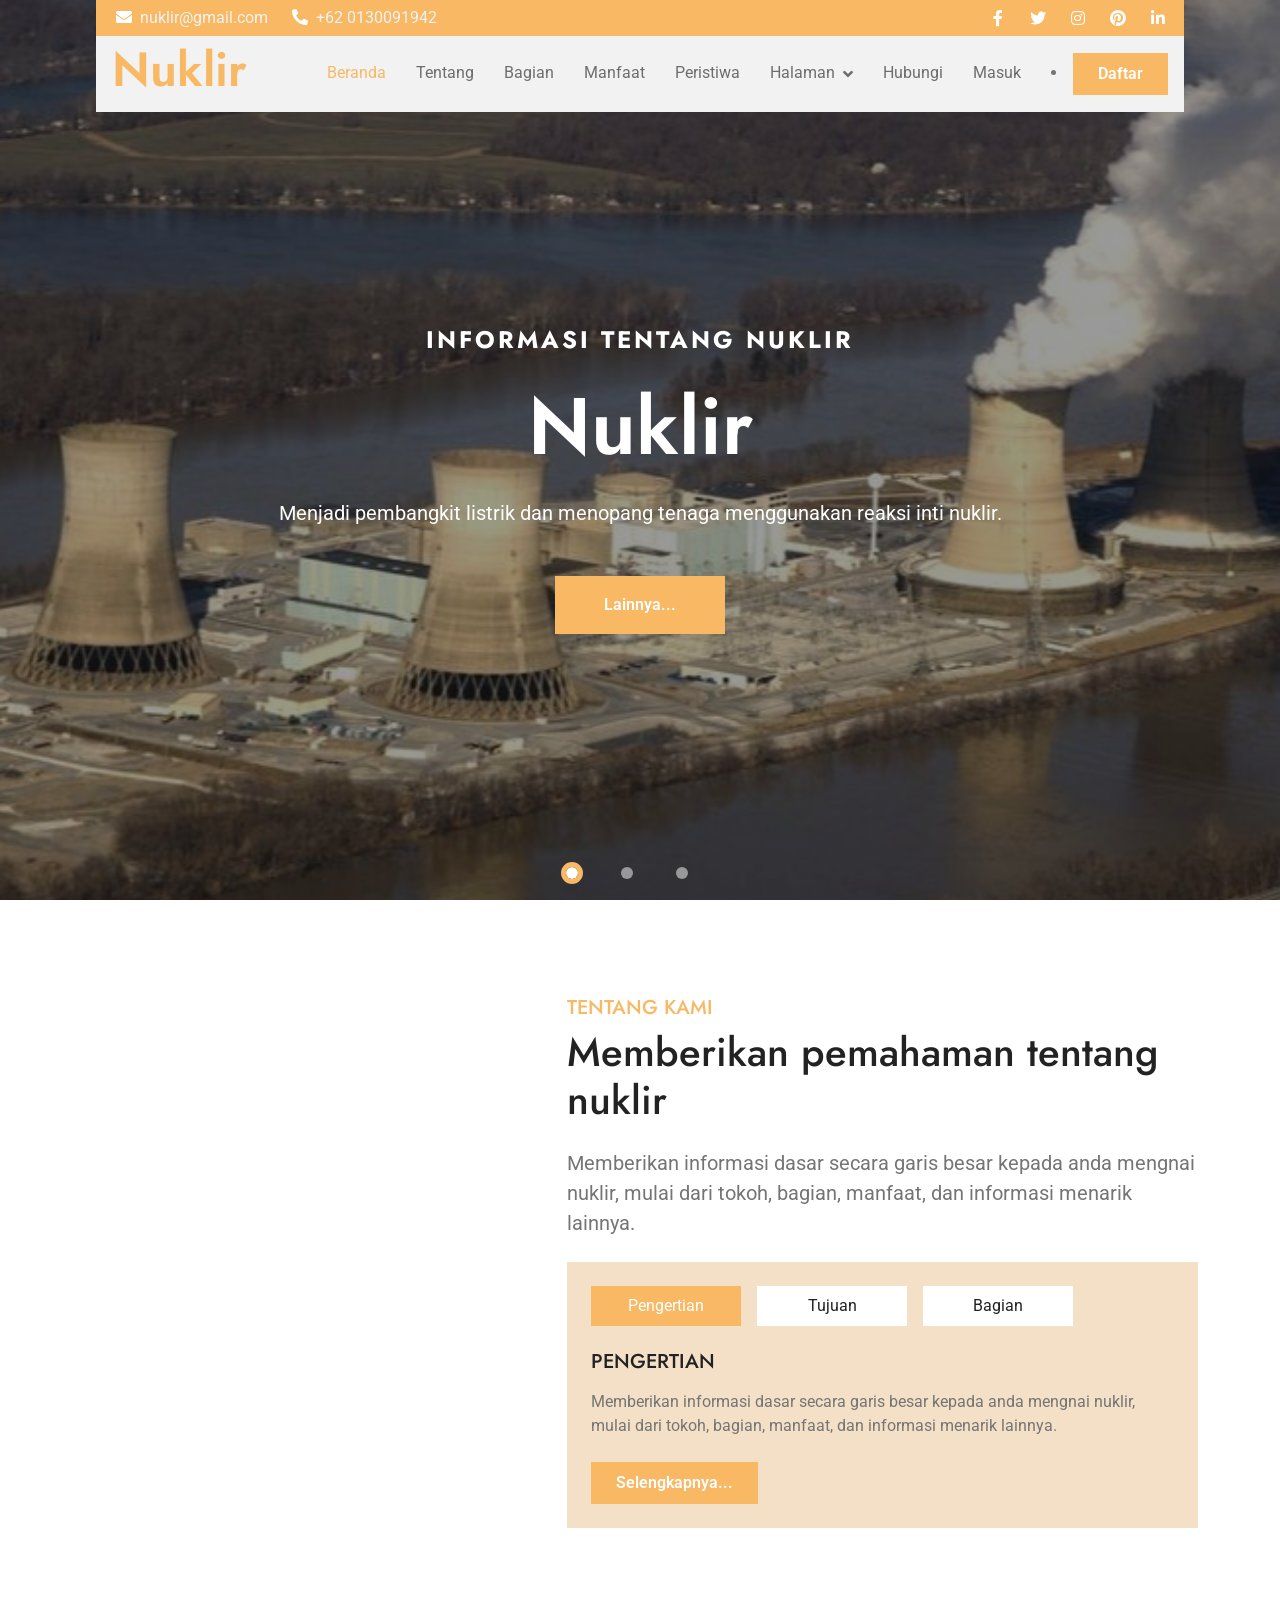
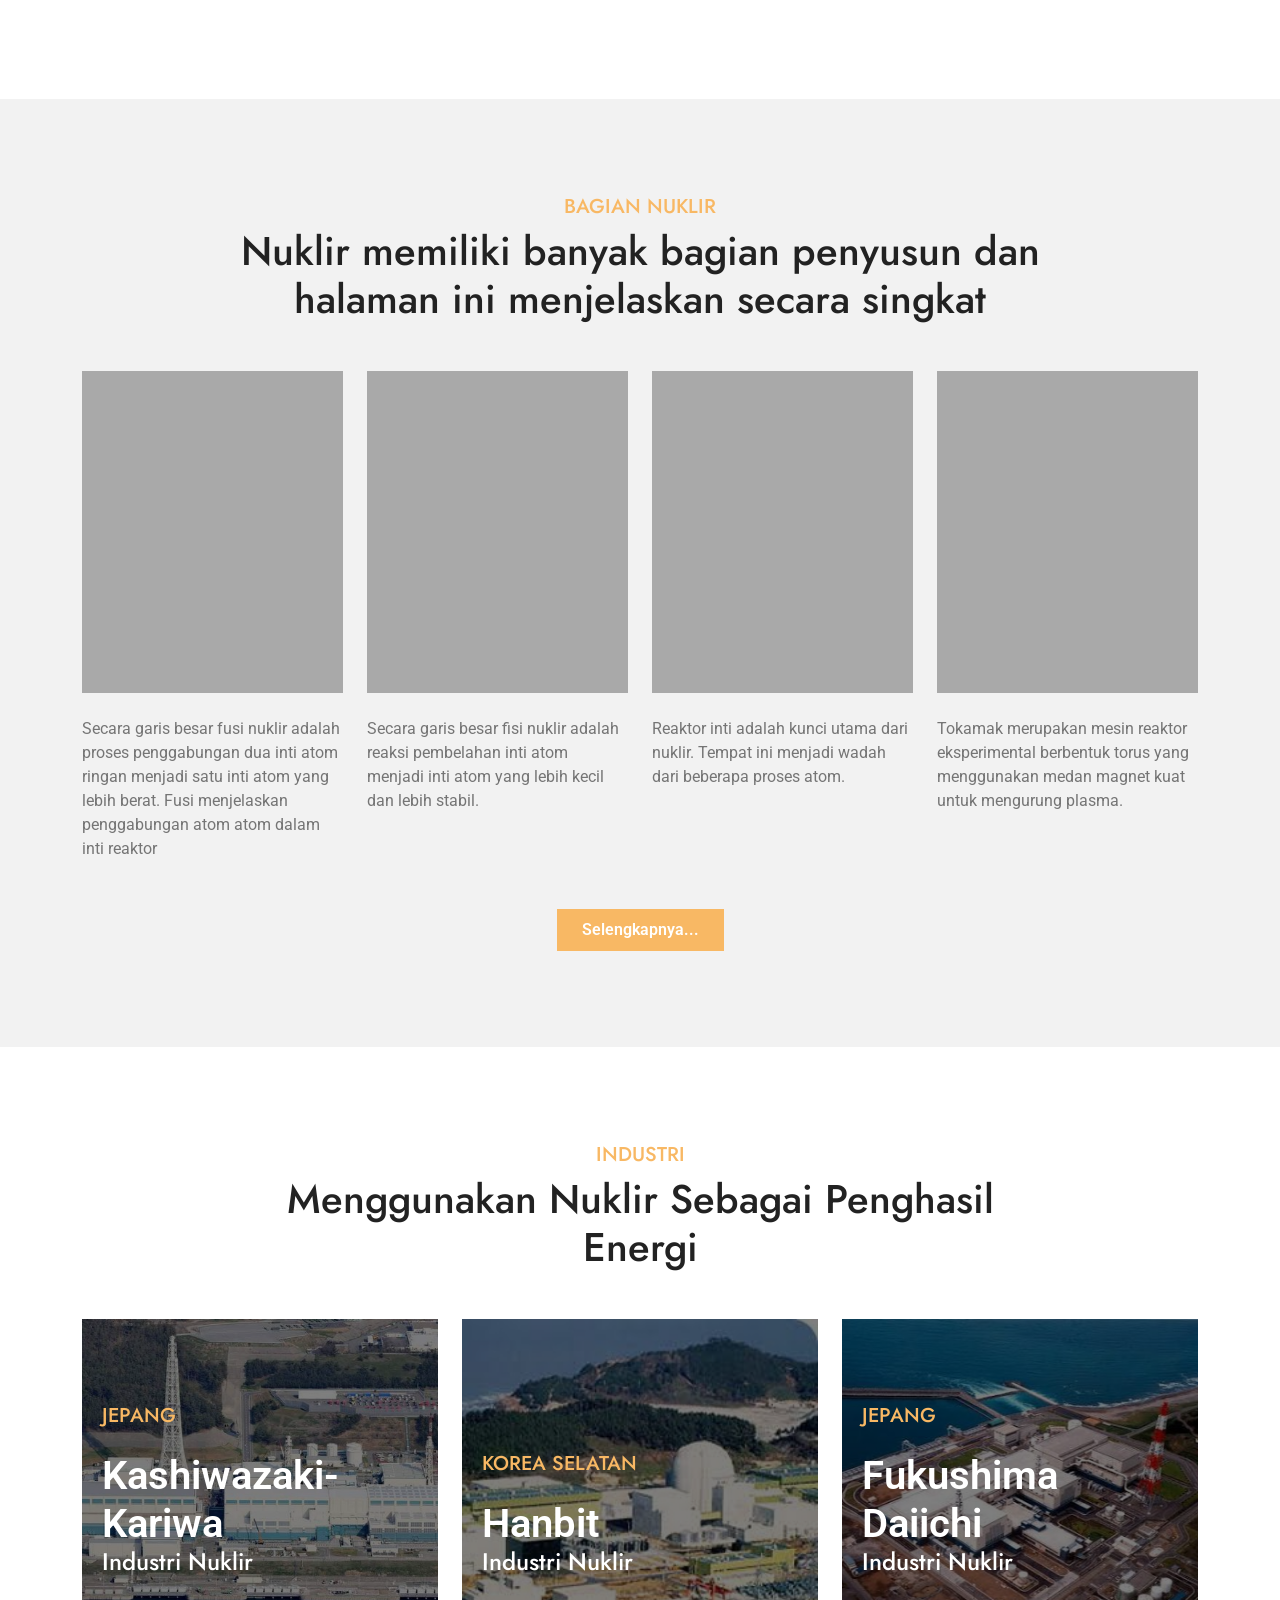
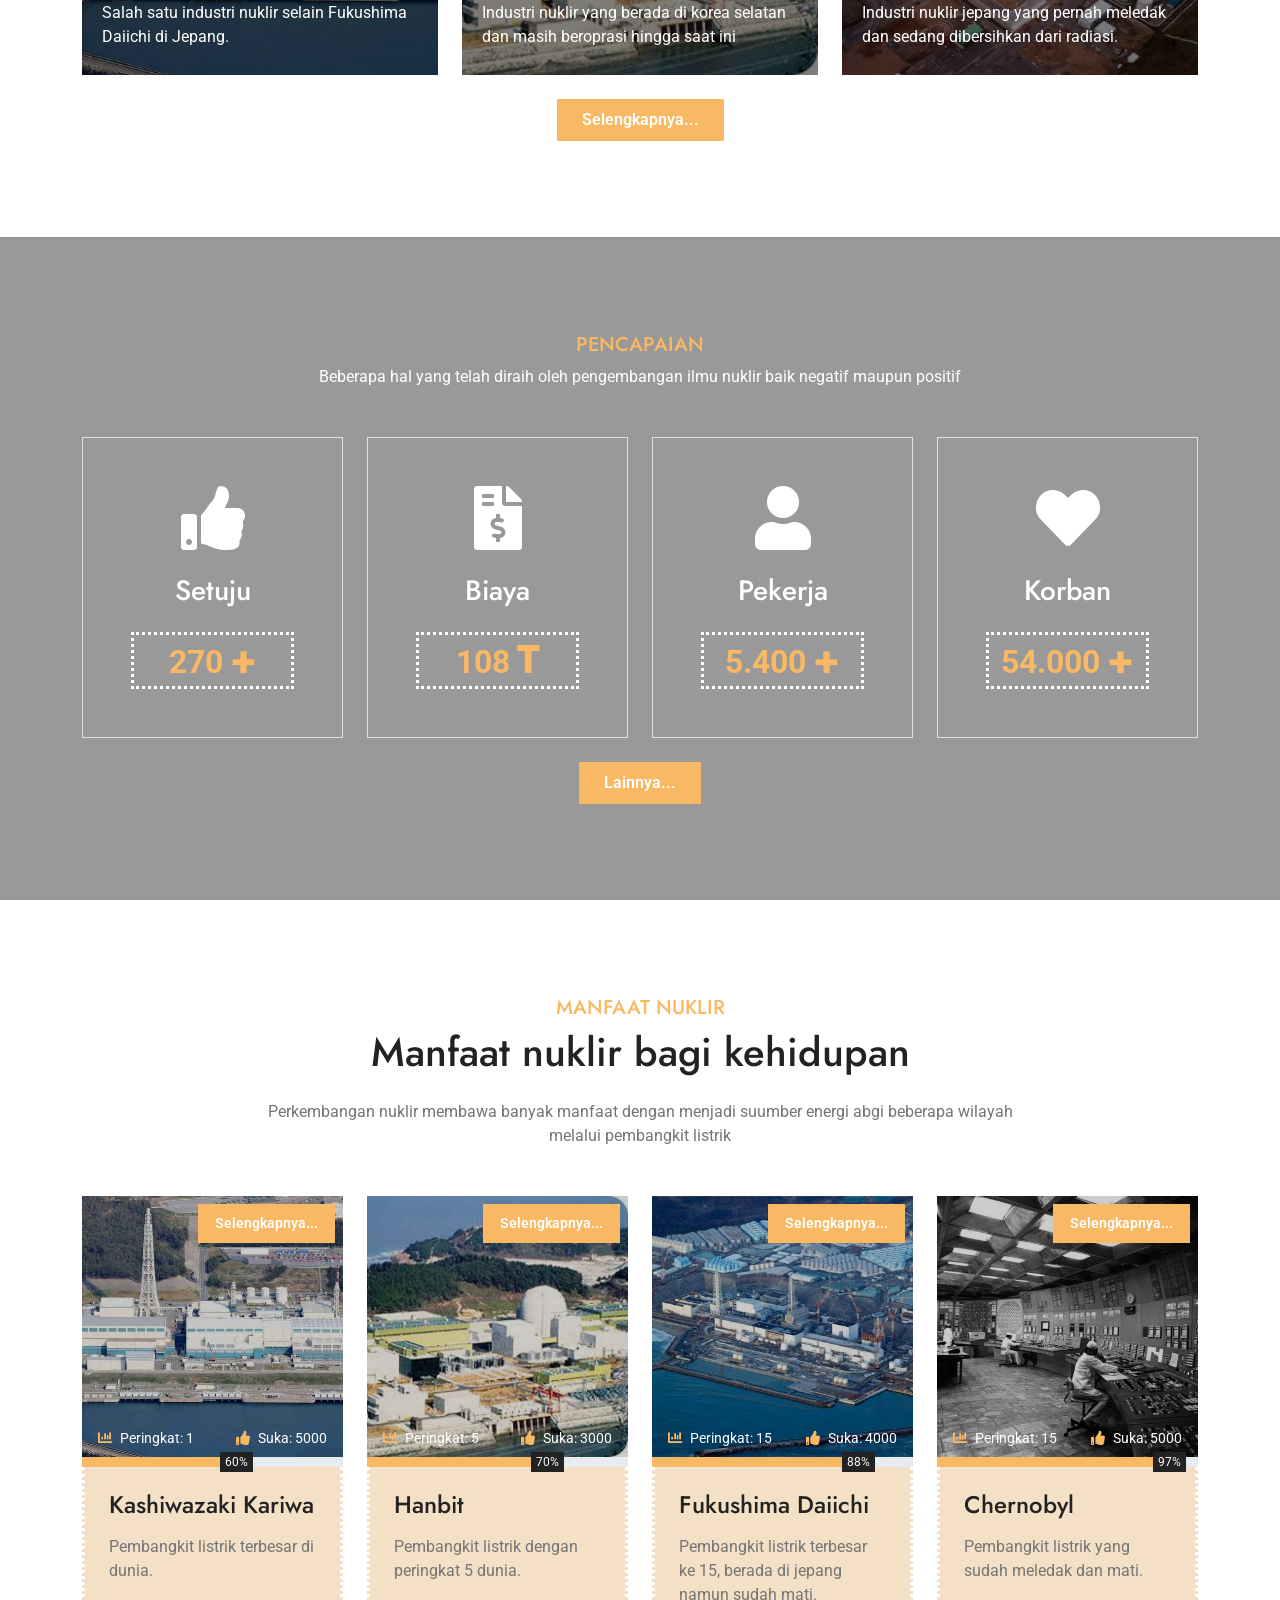
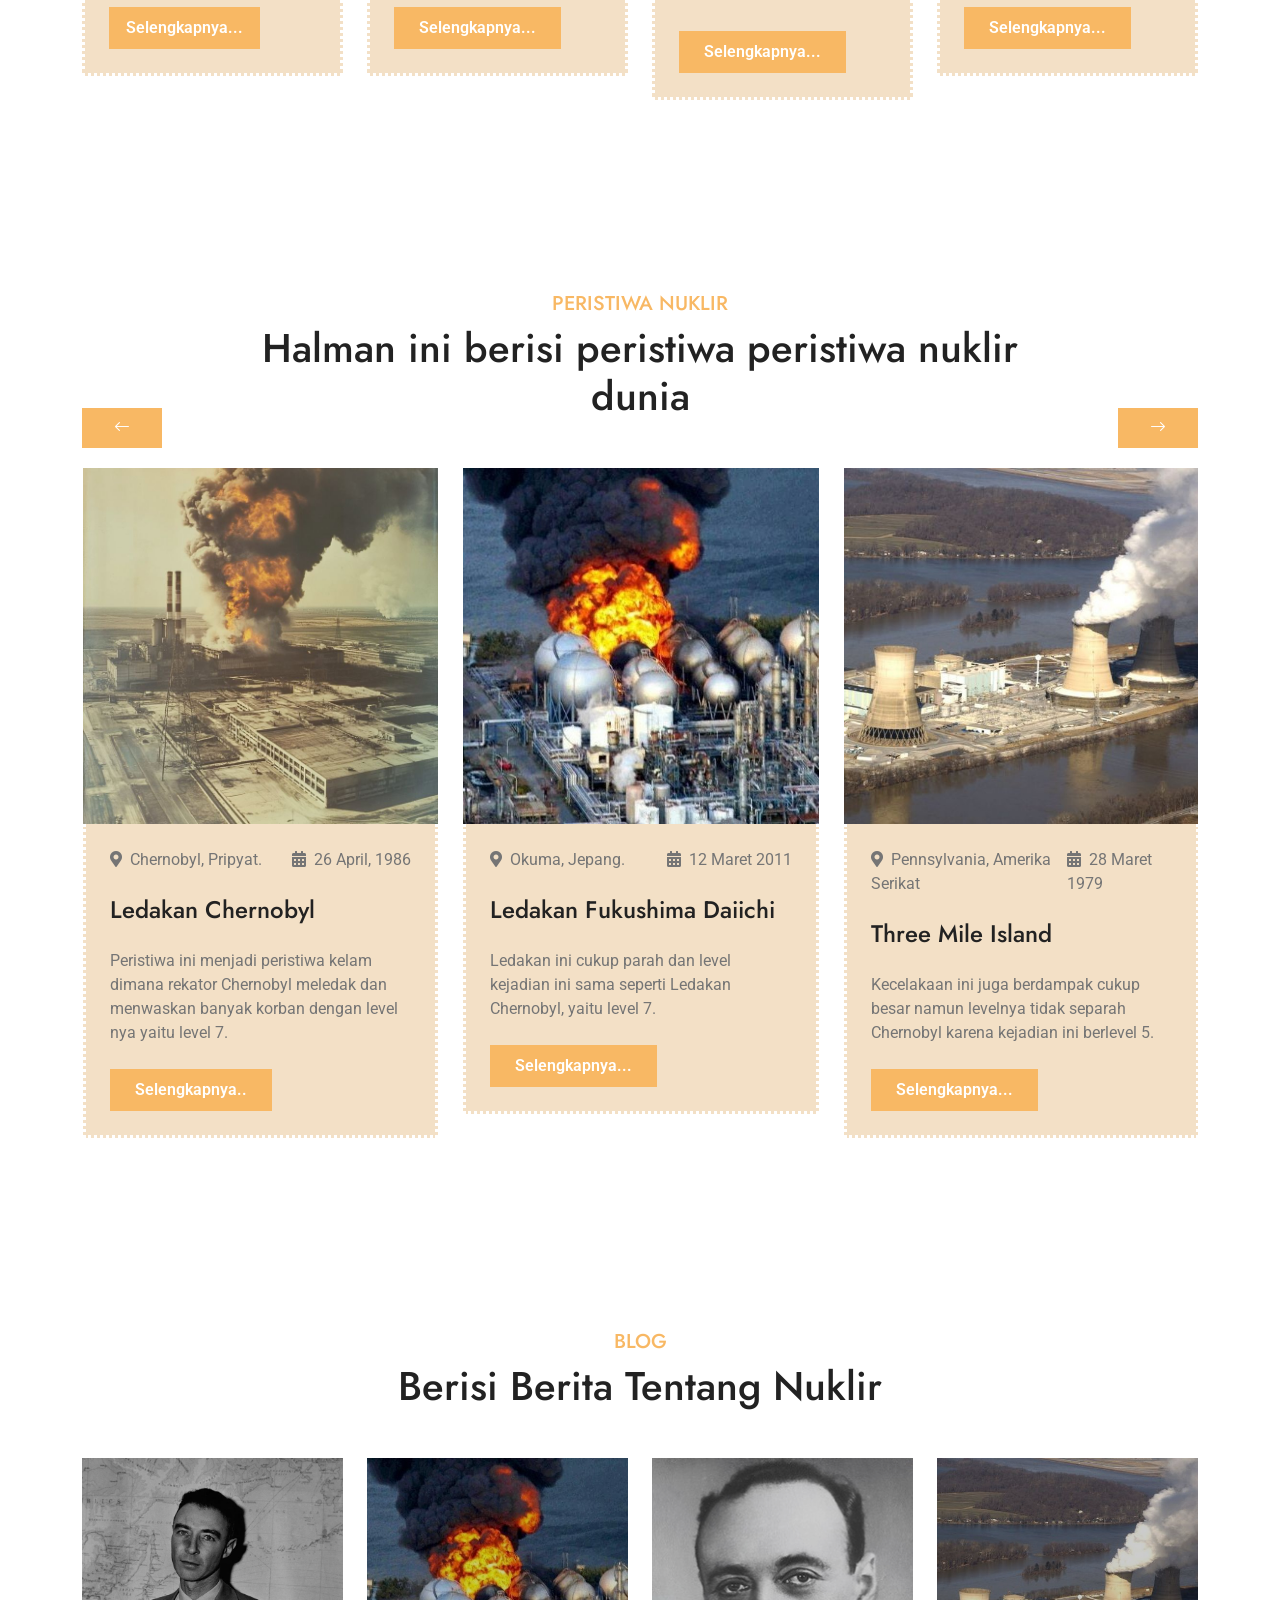
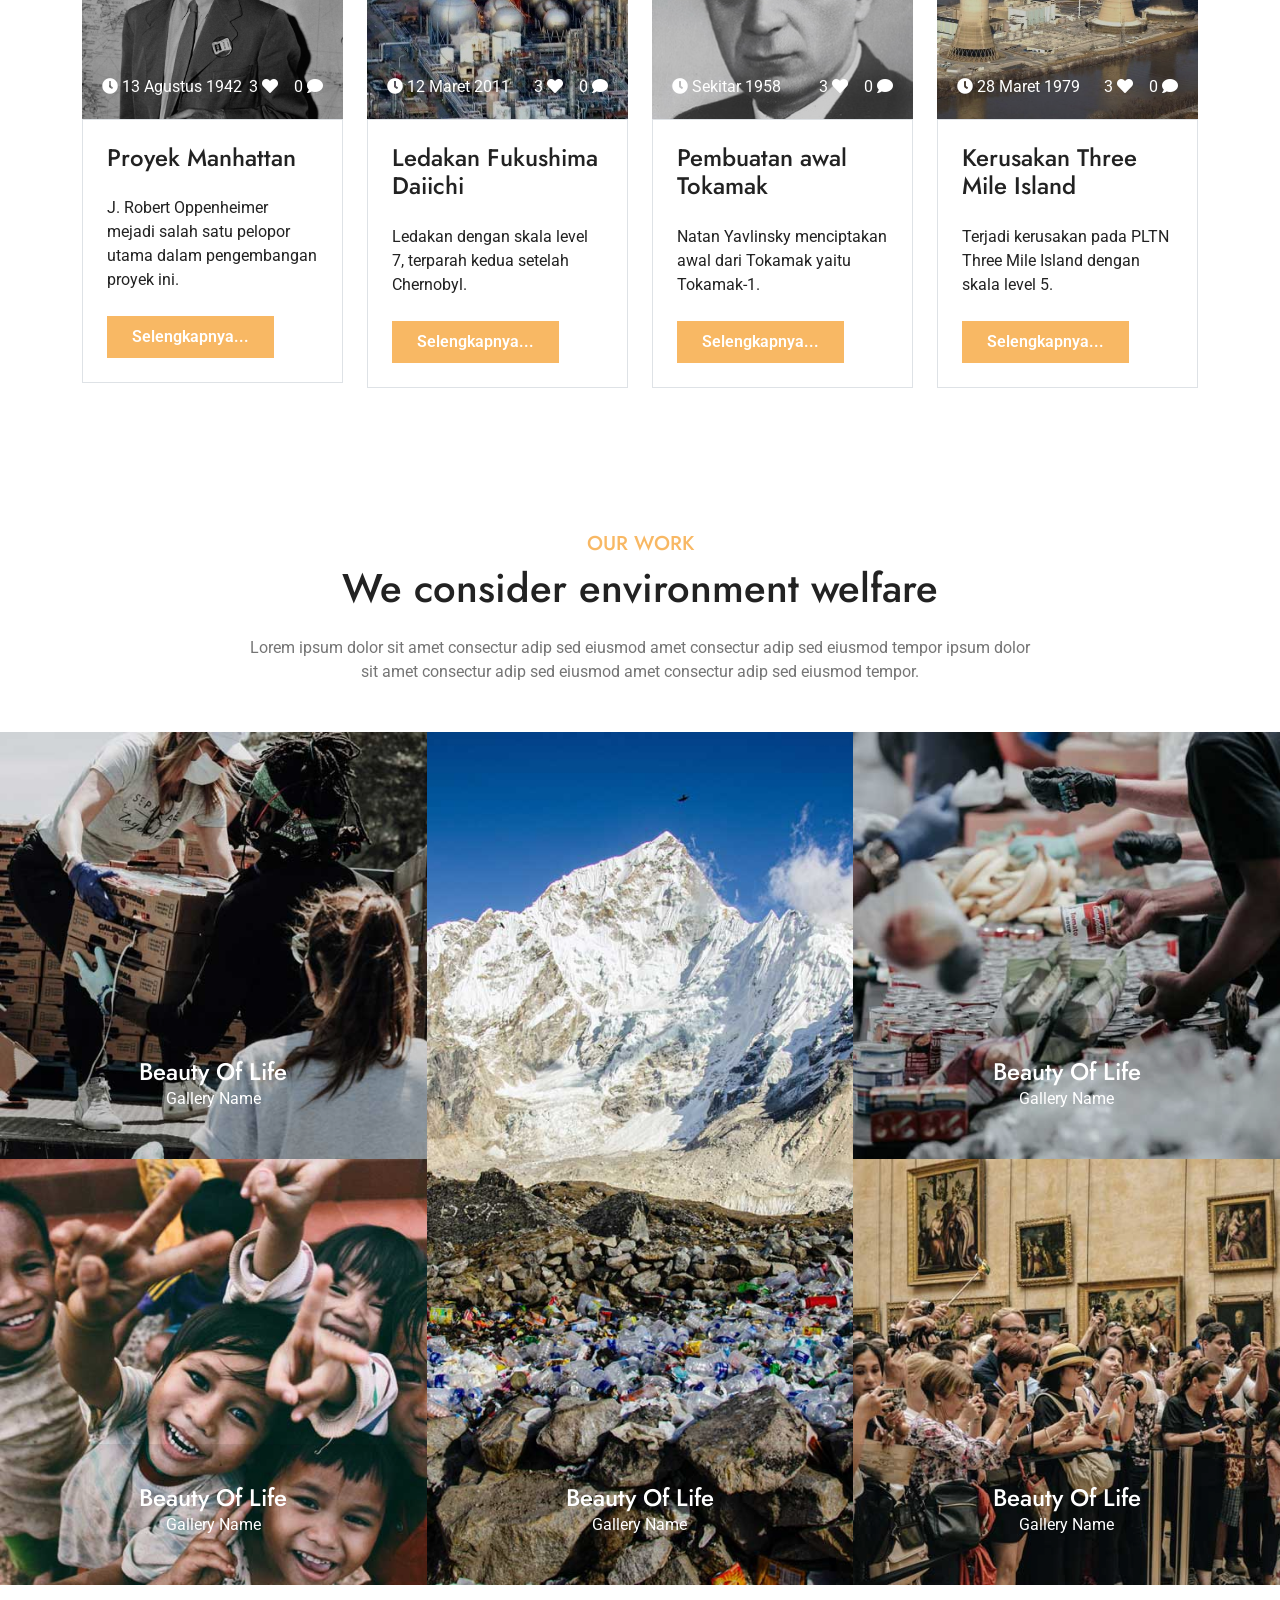
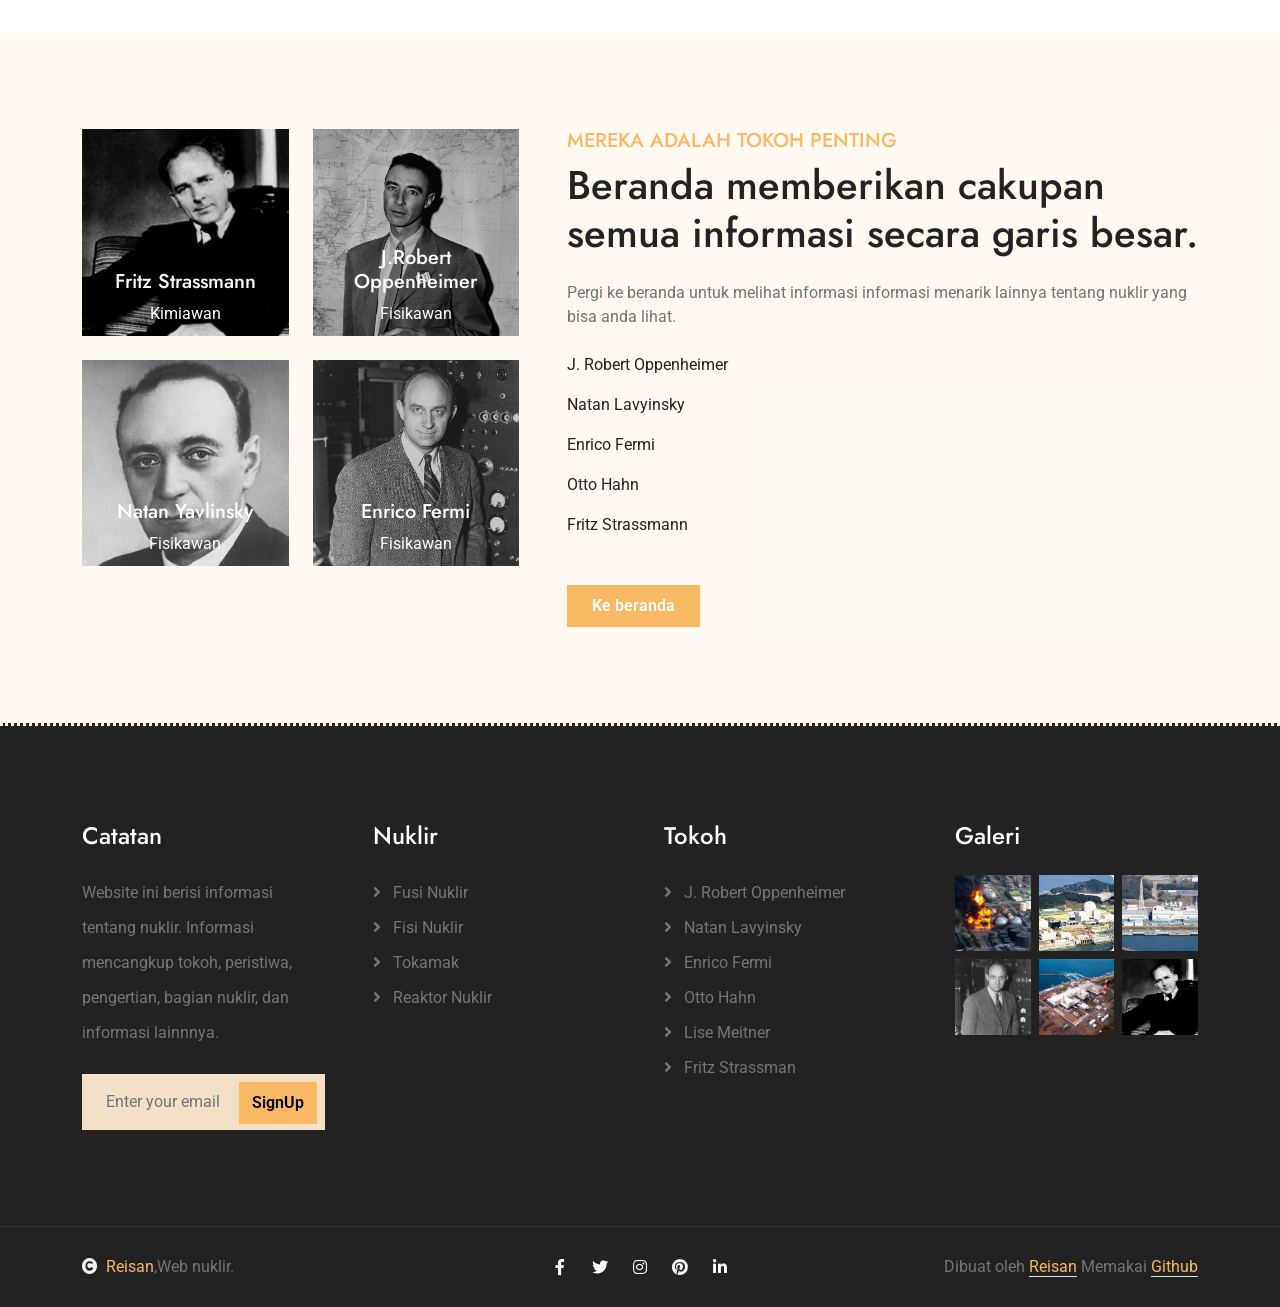
==== commit ebcba748: "Update index.html" ====
--- a/index.html
+++ b/index.html
@@ -112,7 +112,7 @@
                         <img src="img/bg index 1.jpg" class="img-fluid" alt="Image">
                         <div class="carousel-caption">
                             <div class="p-3" style="max-width: 900px;">
-                                <h4 class="text-white text-uppercase fw-bold mb-4" style="letter-spacing: 3px;">WE'll Save Our Planet</h4>
+                                <h4 class="text-white text-uppercase fw-bold mb-4" style="letter-spacing: 3px;">Informasi Tentang Nuklir</h4>
                                 <h1 class="display-1 text-capitalize text-white mb-4">Nuklir</h1>
                                 <p class="mb-5 fs-5"> Menjadi pembangkit listrik dan menopang tenaga menggunakan reaksi inti nuklir. 
                                 </p>
@@ -126,7 +126,7 @@
                         <img src="img/bg index 2.jpg" class="img-fluid" alt="Image">
                         <div class="carousel-caption">
                             <div class="p-3" style="max-width: 900px;">
-                                <h4 class="text-white text-uppercase fw-bold mb-4" style="letter-spacing: 3px;">WE'll Save Our Planet</h4>
+                                <h4 class="text-white text-uppercase fw-bold mb-4" style="letter-spacing: 3px;">Informasi Tentang Nuklir</h4>
                                 <h1 class="display-1 text-capitalize text-white mb-4">Inti Reaktor</h1>
                                 <p class="mb-5 fs-5">Inti reaktor menjadi sumber utama tenaga pmbangkit listrik tenaga nuklir.
                                 </p>
@@ -140,7 +140,7 @@
                         <img src="img/bg index 3.jpg" class="img-fluid" alt="Image">
                         <div class="carousel-caption">
                             <div class="p-3" style="max-width: 900px;">
-                                <h4 class="text-white text-uppercase fw-bold mb-4" style="letter-spacing: 3px;">WE'll Save Our Planet</h4>
+                                <h4 class="text-white text-uppercase fw-bold mb-4" style="letter-spacing: 3px;">Informasi Tentang Nuklir</h4>
                                 <h1 class="display-1 text-capitalize text-white mb-4">Penopang</h1>
                                 <p class="mb-5 fs-5">Banyak tokoh fisikawan dan kimiawan yang berperan dalam pengembangan nuklir. 
                                 </p>
@@ -212,7 +212,7 @@
                                                     <p class="mb-4">Memberikan informasi dasar secara garis besar kepada anda mengnai nuklir, mulai dari tokoh, bagian, manfaat, dan informasi menarik lainnya.
                         </p>
                                                     <div class="d-flex align-items-center justify-content-start">
-                                                        <a class="btn-hover-bg btn btn-primary text-white py-2 px-4" href="#">Read More</a>
+                                                        <a class="btn-hover-bg btn btn-primary text-white py-2 px-4" href="#">Selengkapnya...</a>
                                                     </div>
                                                 </div>
                                             </div>
@@ -228,7 +228,7 @@
                                                     <p class="mb-4">Pembuatan nuklir bertujuan untuk menjadi tenaga pembangkit listrik dan salah satu senjata militer berbahaya. Hingga saat ini nuklir masih dikembangkan untuk mencari
 														pemanfaatan yang lebih efektif.</p>
                                                     <div class="d-flex align-items-center justify-content-start">
-                                                        <a class="btn-hover-bg btn btn-primary text-white py-2 px-4" href="#">Read More</a>
+                                                        <a class="btn-hover-bg btn btn-primary text-white py-2 px-4" href="#">Selengkapnya...</a>
                                                     </div>
                                                 </div>
                                             </div>
@@ -243,7 +243,7 @@
                                                     <h5 class="text-uppercase mb-3">Bagian</h5>
                                                     <p class="mb-4">Ada beberapa bagian atau proses yang terjadi pada nuklir. Bagian tersebut meliputi inti reaktor seperti Tokamak, proses fusi atau penggabungan, proses fisi atau pemisahan, ddll </p>
                                                     <div class="d-flex align-items-center justify-content-start">
-                                                        <a class="btn-hover-bg btn btn-primary text-white py-2 px-4" href="#">Read More</a>
+                                                        <a class="btn-hover-bg btn btn-primary text-white py-2 px-4" href="#">Selengkapnya...</a>
                                                     </div>
                                                 </div>
                                             </div>
@@ -445,7 +445,7 @@
                 <div class="text-center mx-auto pb-5" style="max-width: 800px;">
                     <h5 class="text-uppercase text-primary">Manfaat Nuklir</h5>
                     <h1 class="mb-4">Manfaat nuklir bagi kehidupan</h1>
-                    <p class="mb-0">Perkembangan nuklir membawa banyak manfaat alam kehiudpan sehari hari
+                    <p class="mb-0">Perkembangan nuklir membawa banyak manfaat dengan menjadi suumber energi abgi beberapa wilayah melalui pembangkit listrik
                     </p>
                 </div>
                 <div class="row g-4">
@@ -841,7 +841,7 @@
                         </div>
                     </div>
                     <div class="col-lg-7">
-                        <h5 class="text-uppercase text-primary">Mau tau lebih banyak?</h5>
+                        <h5 class="text-uppercase text-primary">Mereka adalah tokoh penting</h5>
                         <h1 class="mb-4">Beranda memberikan cakupan semua informasi secara garis besar.</h1>
                         <p class="mb-4">Pergi ke beranda untuk melihat informasi informasi menarik lainnya tentang nuklir yang bisa anda lihat. 
                         </p>
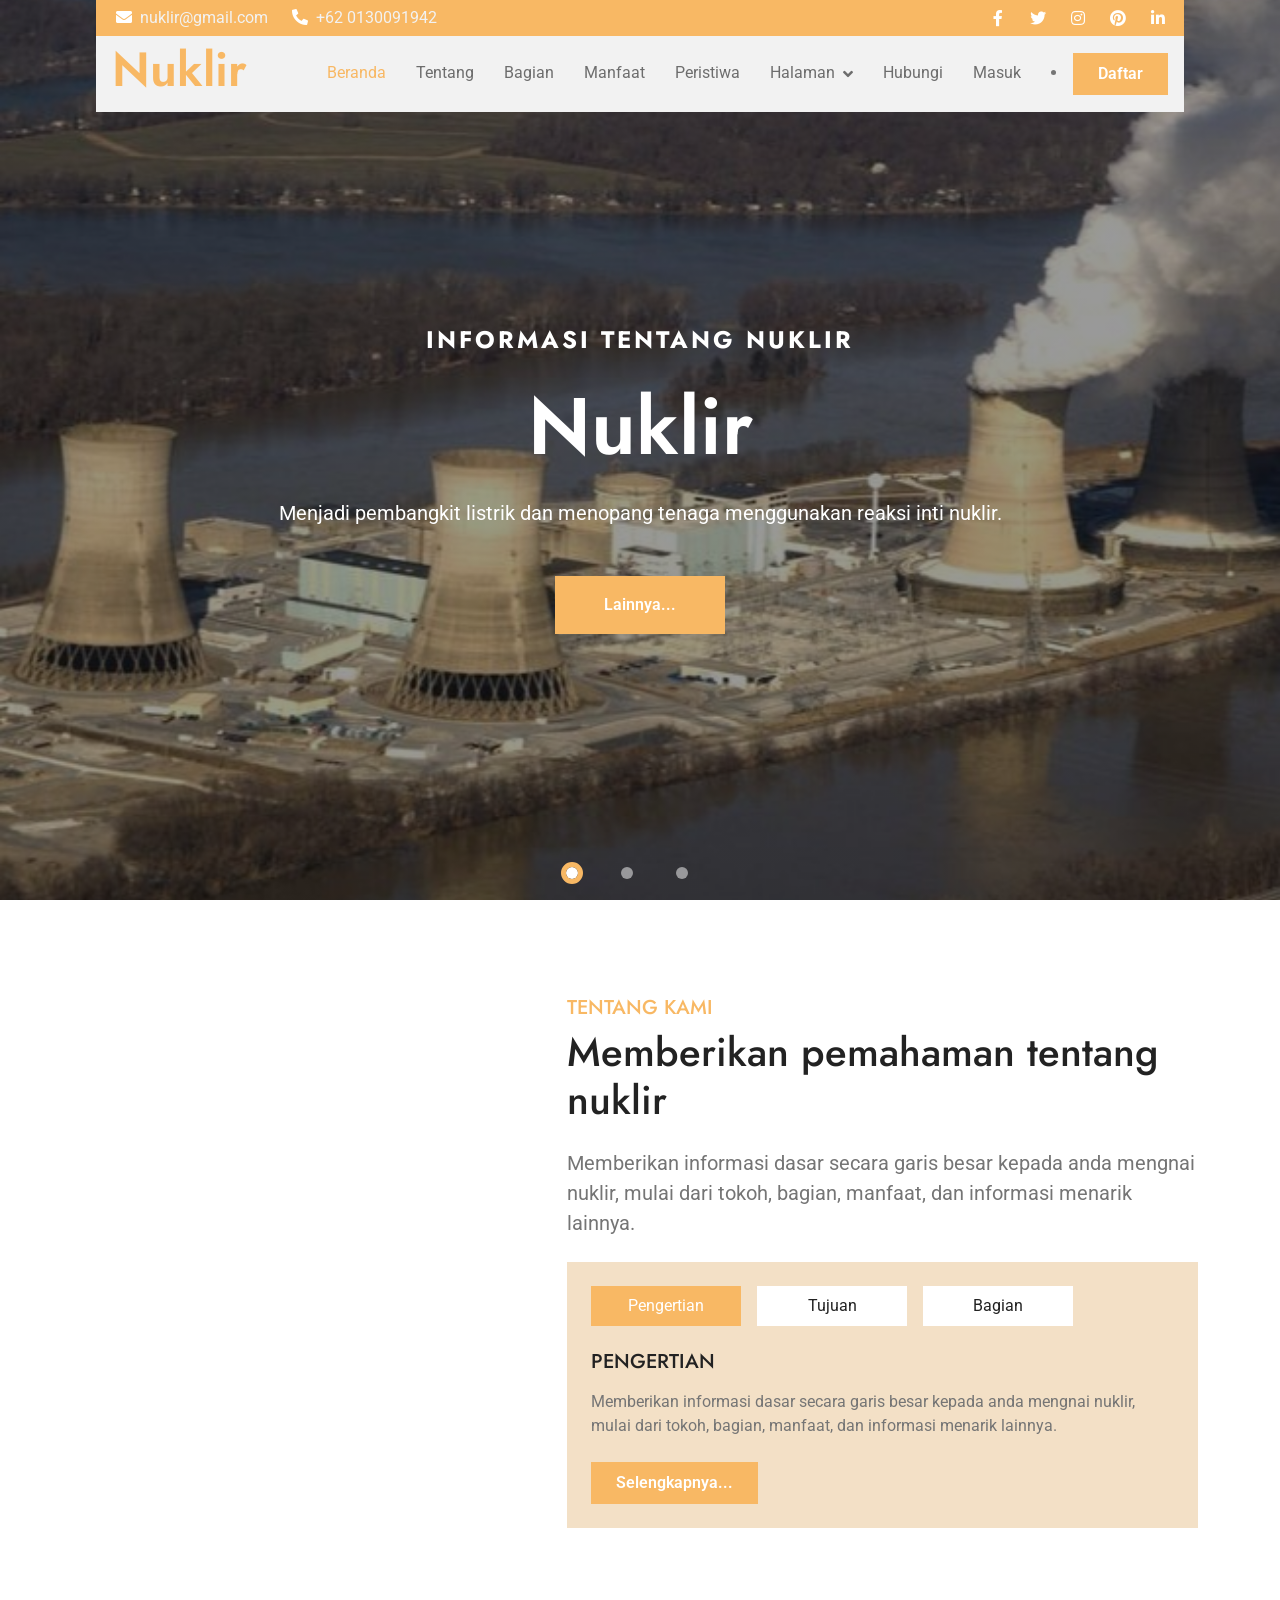
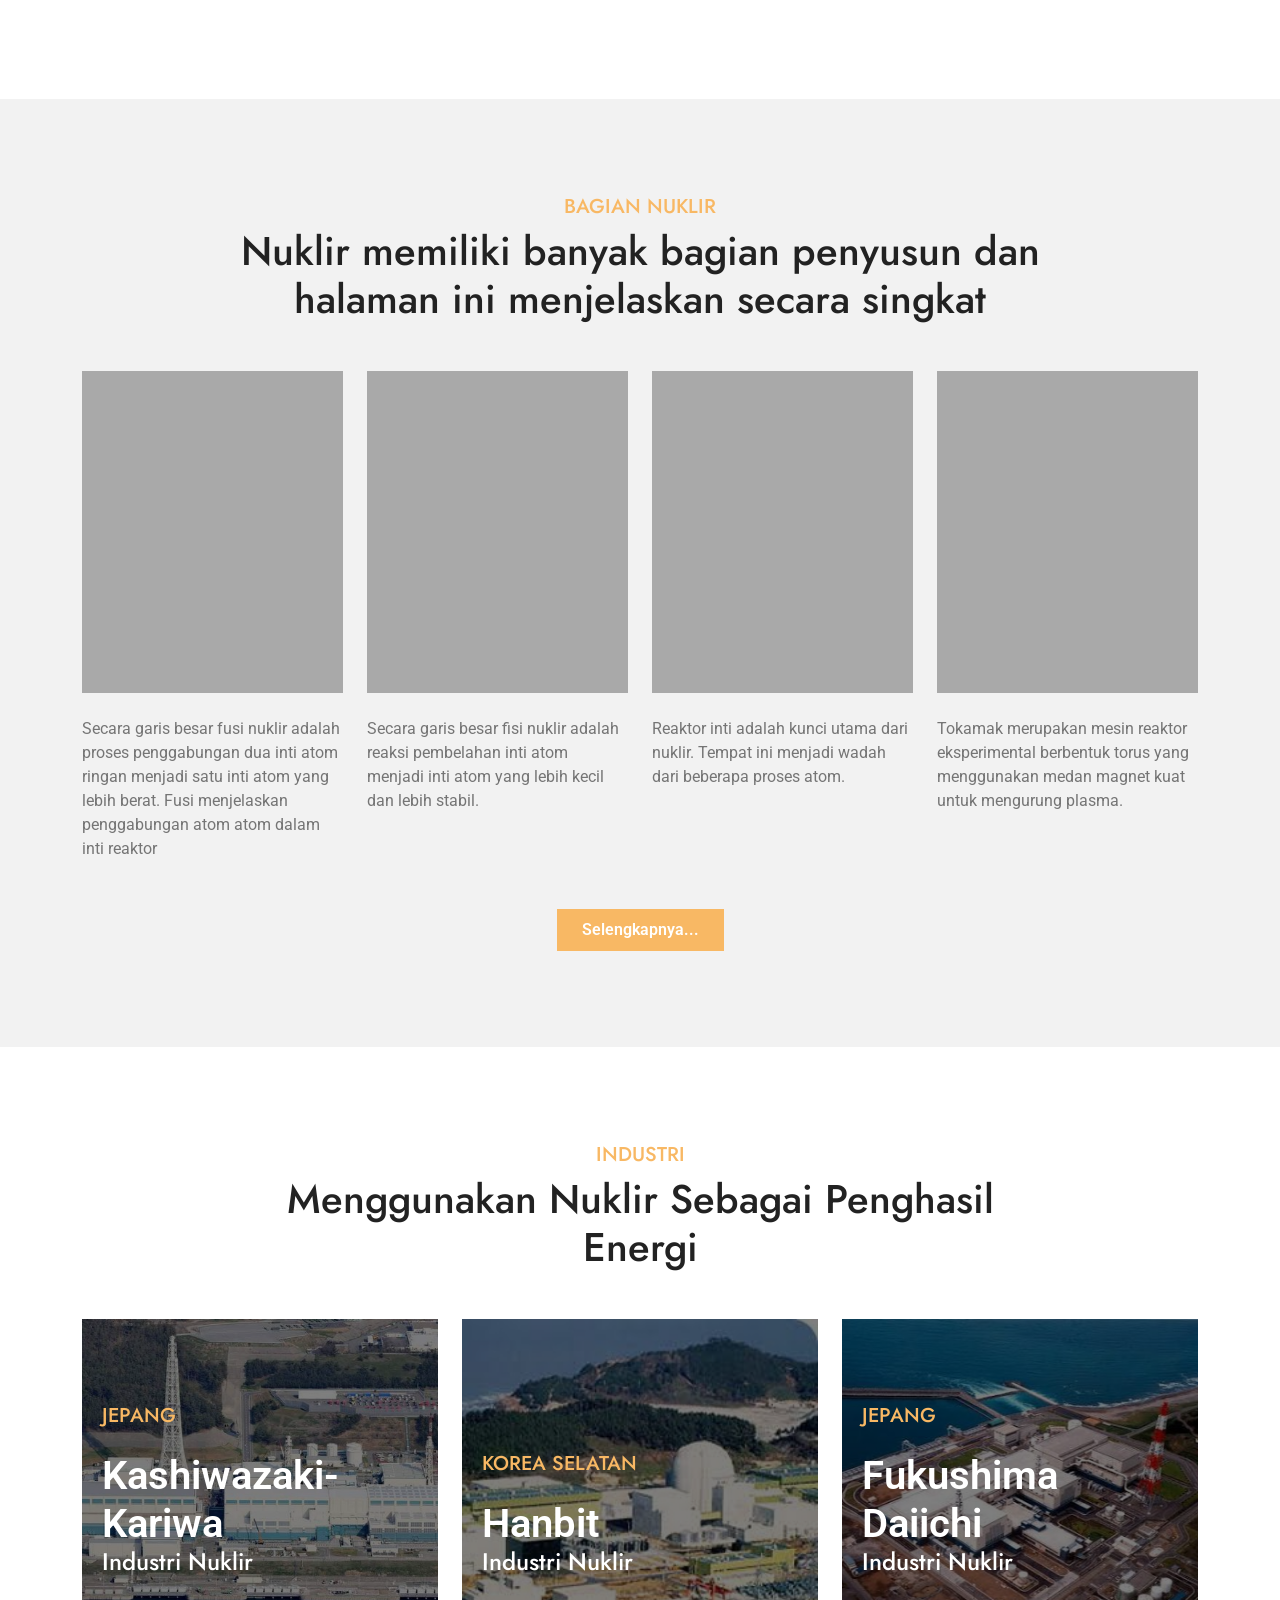
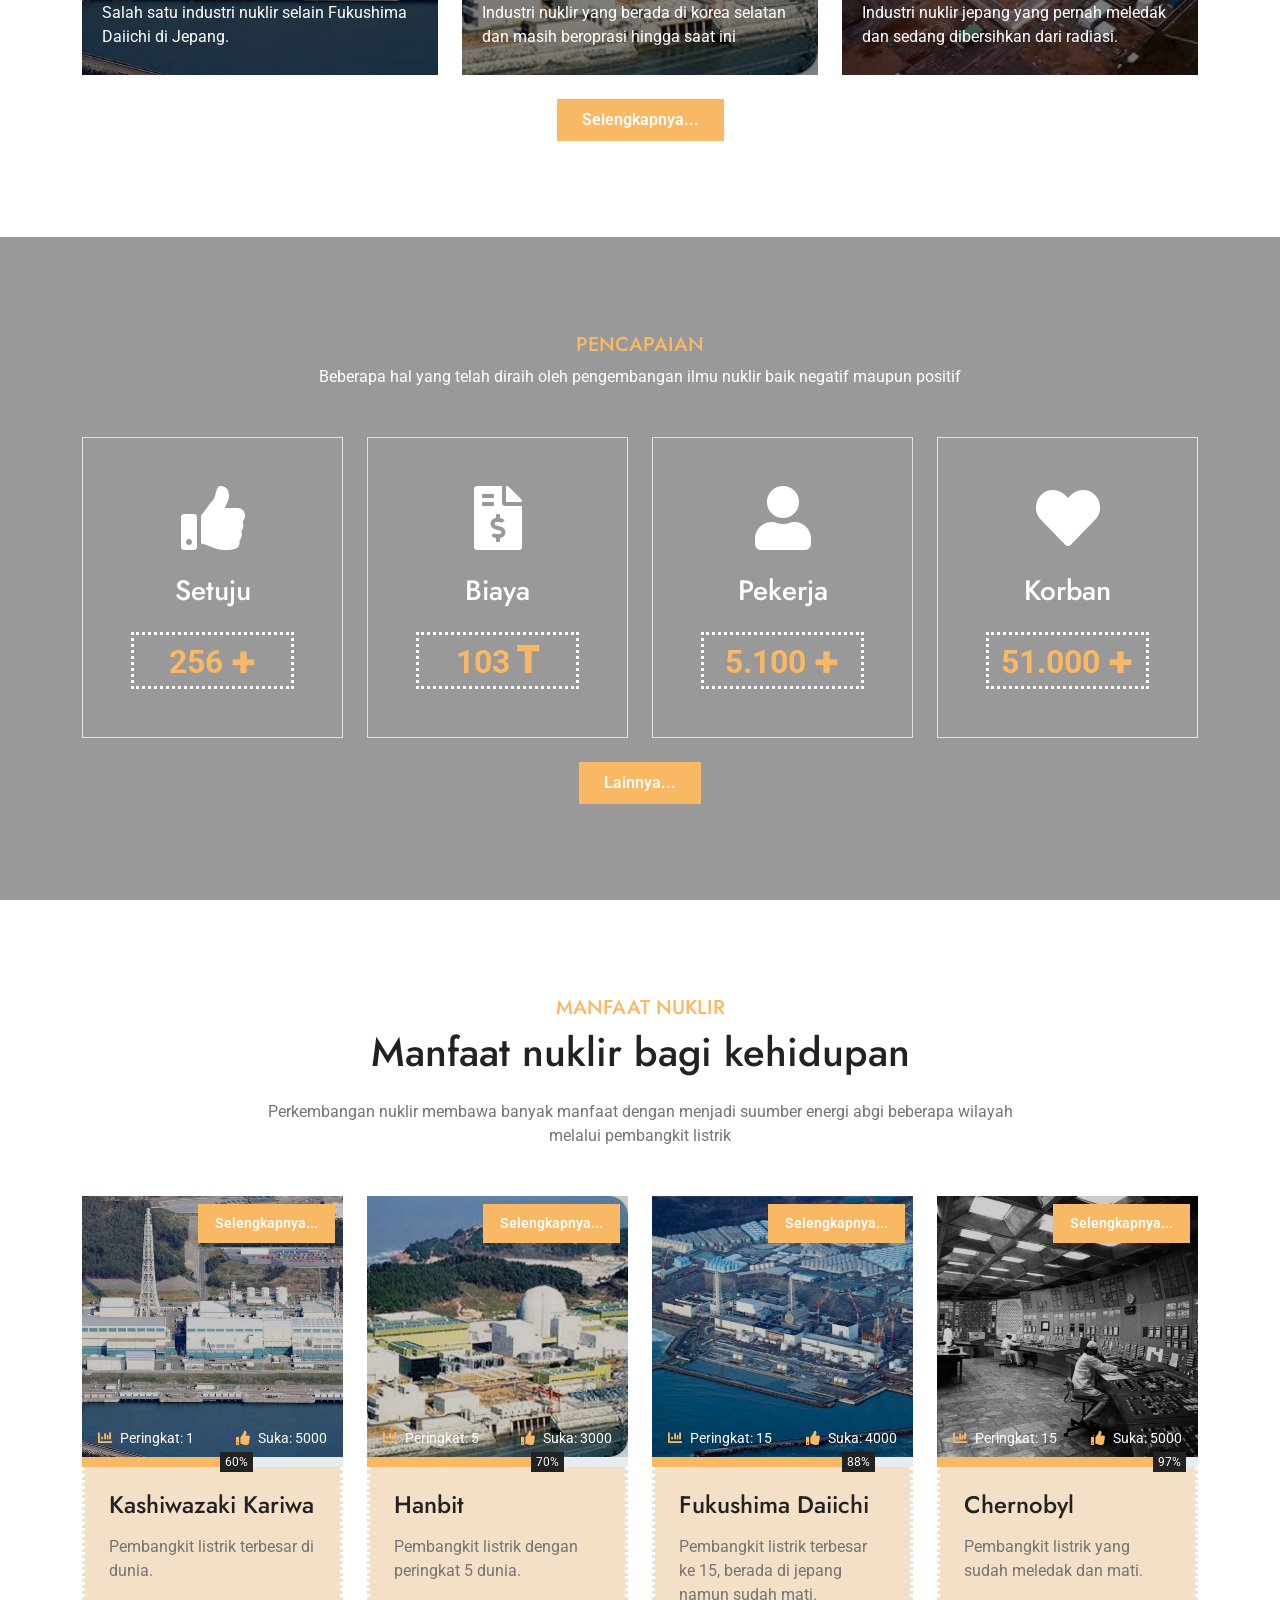
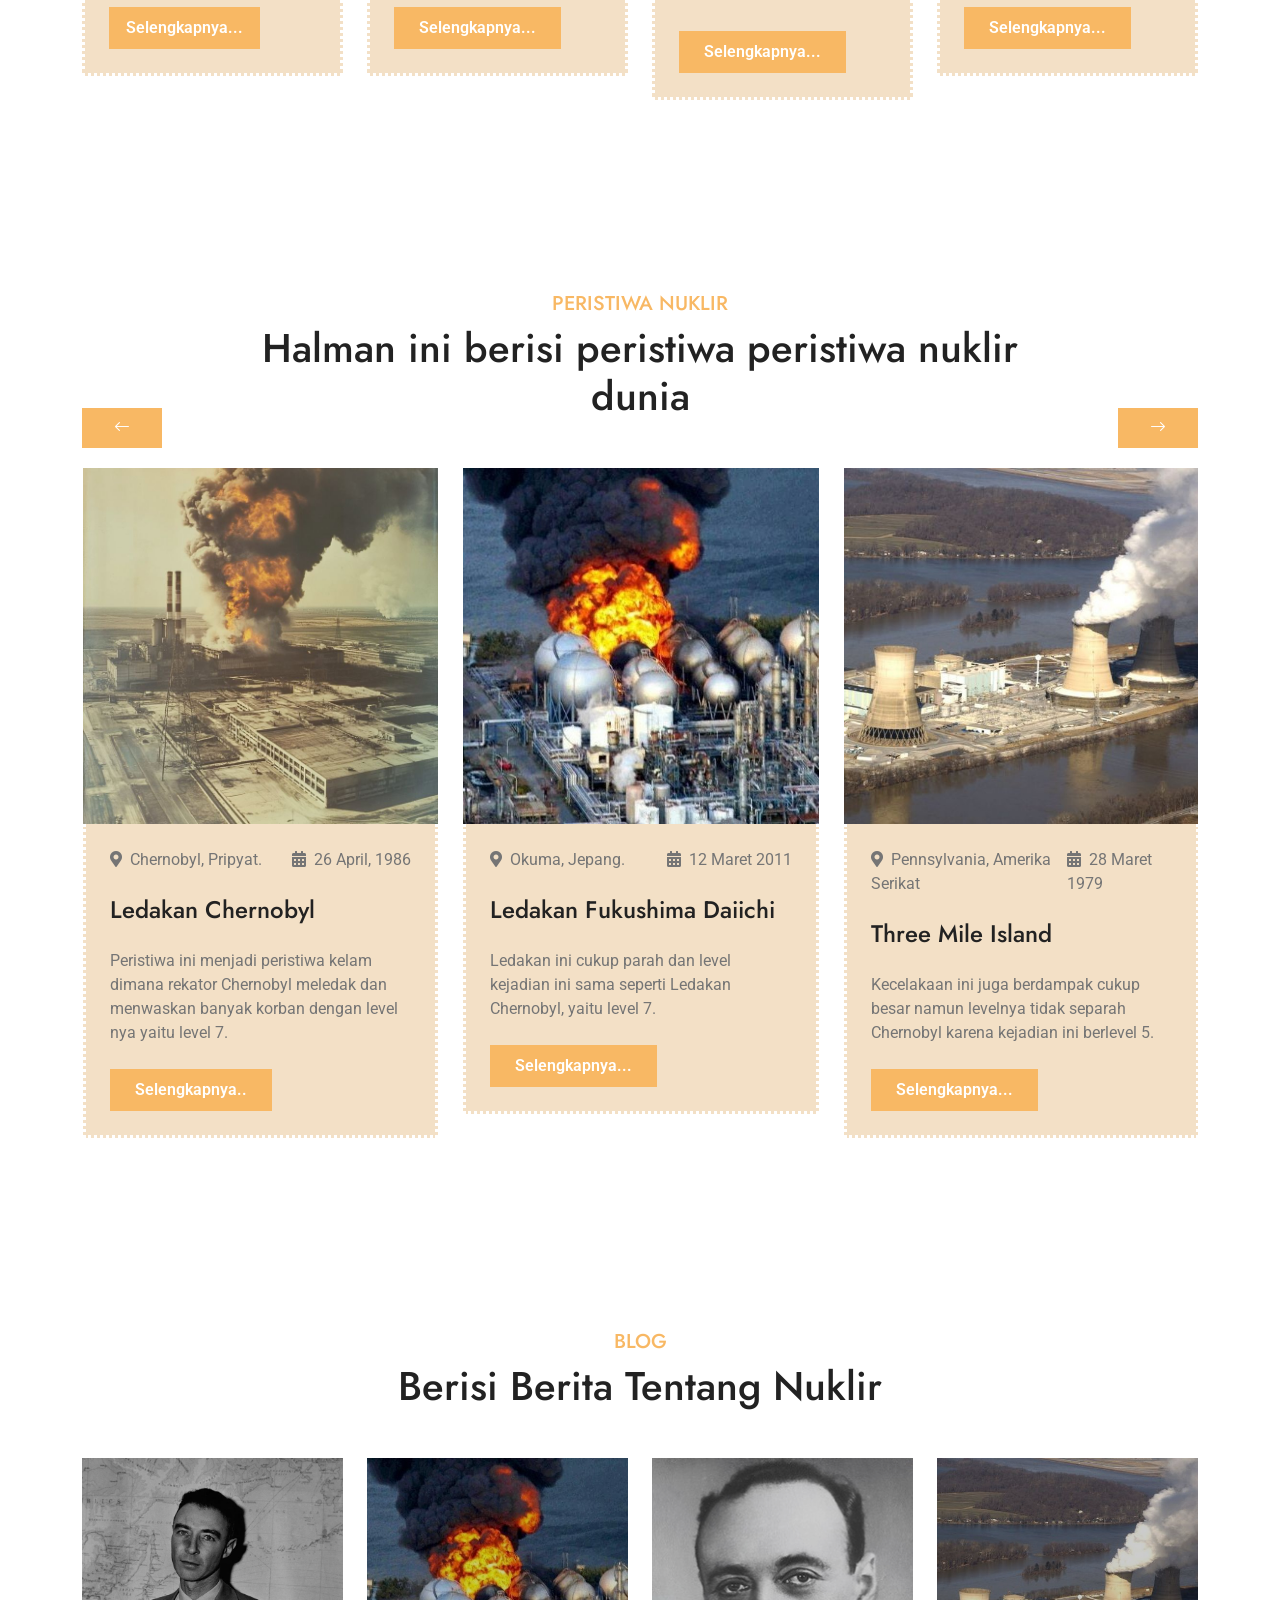
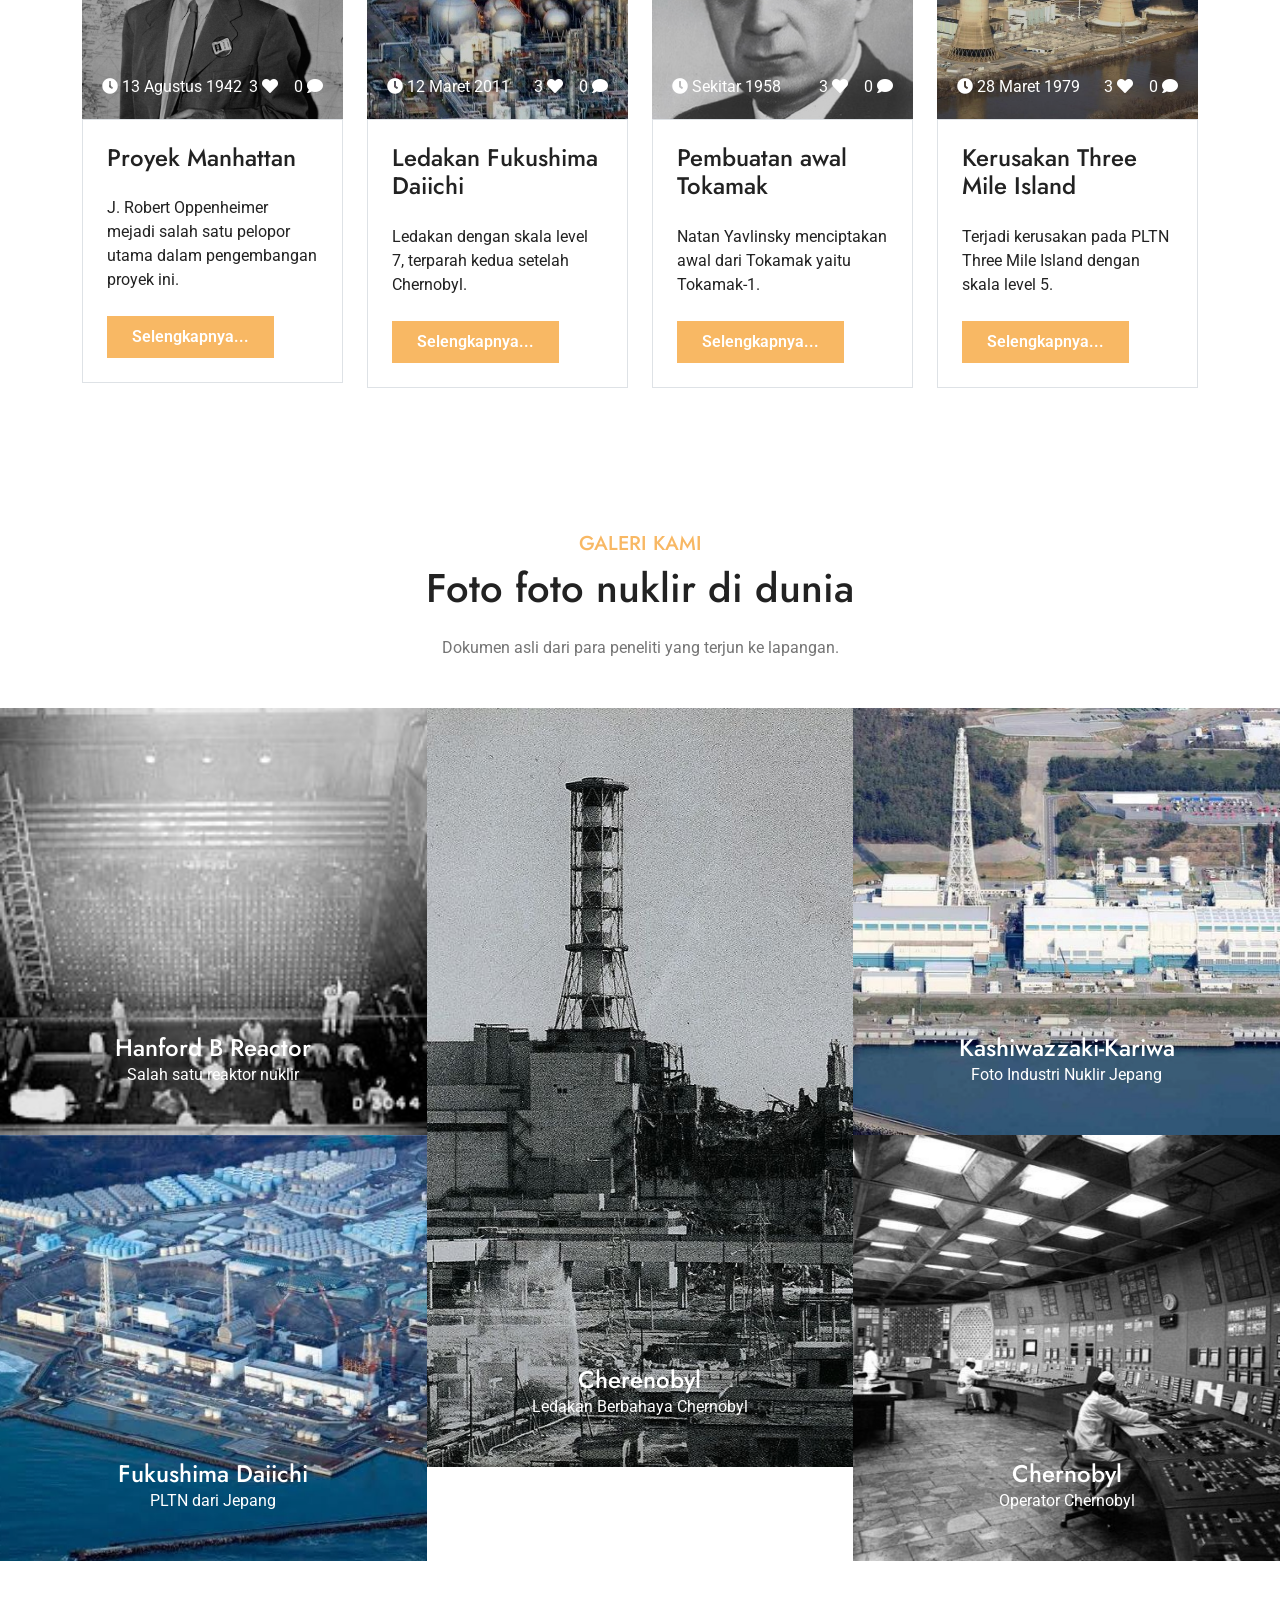
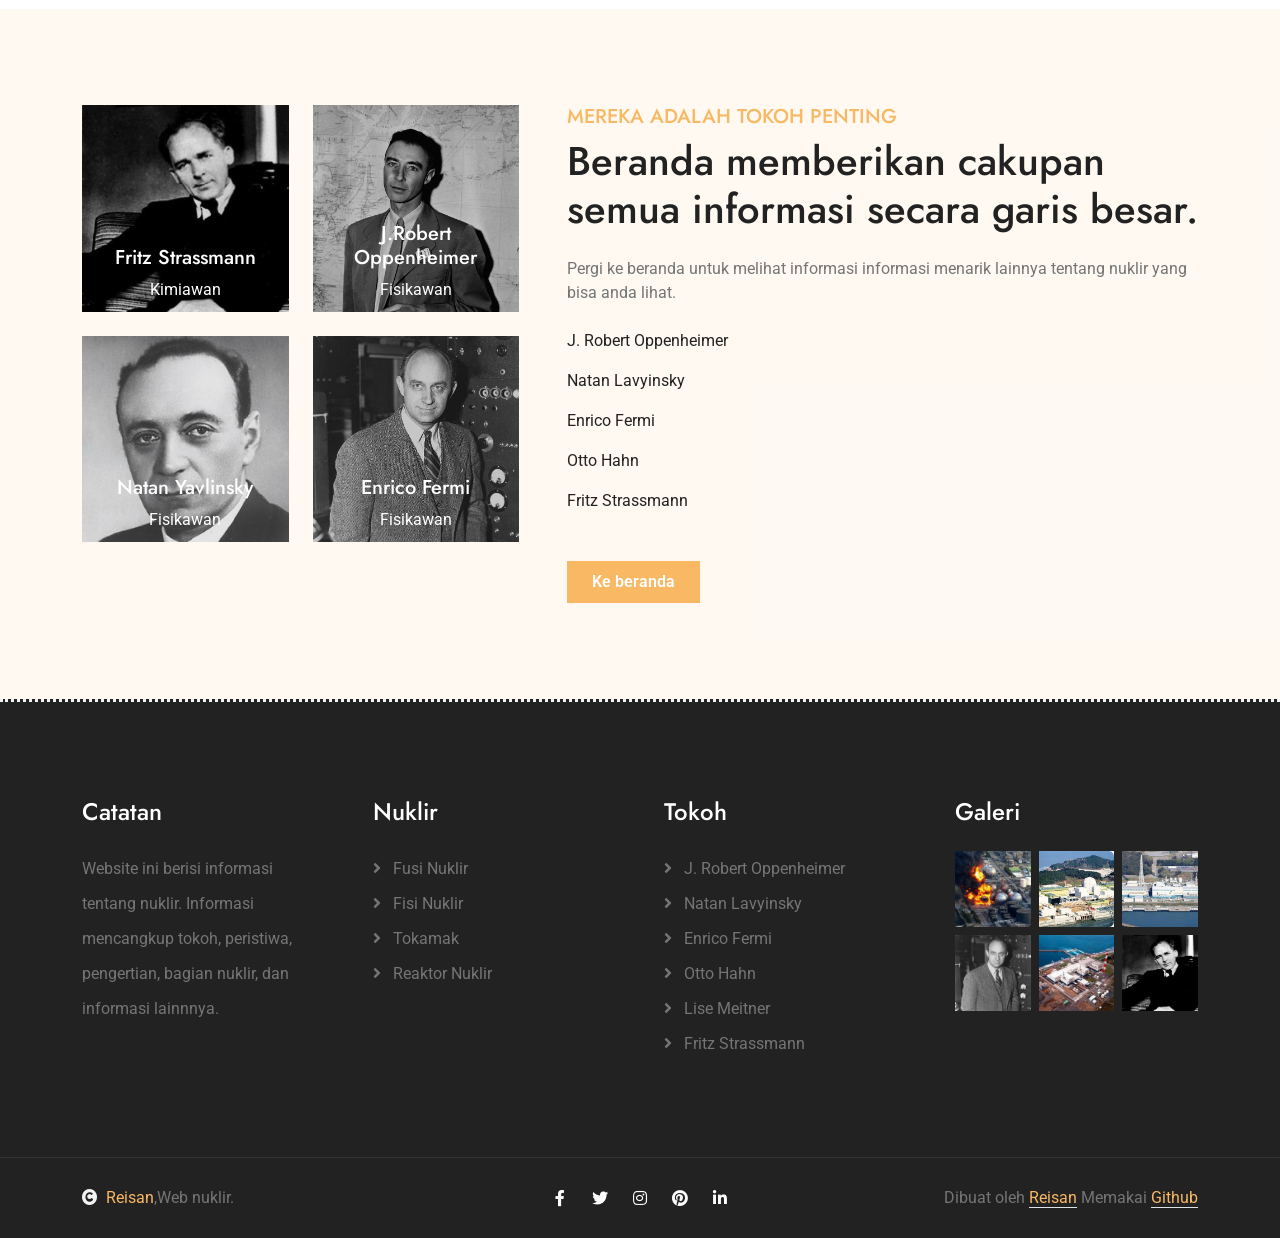
==== commit 3fab5d76: "Update index.html" ====
--- a/index.html
+++ b/index.html
@@ -719,73 +719,73 @@
         <!-- Gallery Start -->
         <div class="container-fluid gallery py-5 px-0">
             <div class="text-center mx-auto pb-5" style="max-width: 800px;">
-                <h5 class="text-uppercase text-primary">Our work</h5>
-                <h1 class="mb-4">We consider environment welfare</h1>
-                <p class="mb-0">Lorem ipsum dolor sit amet consectur adip sed eiusmod amet consectur adip sed eiusmod tempor ipsum dolor sit amet consectur adip sed eiusmod amet consectur adip sed eiusmod tempor.</p>
+                <h5 class="text-uppercase text-primary">Galeri kami</h5>
+                <h1 class="mb-4">Foto foto nuklir di dunia</h1>
+                <p class="mb-0">Dokumen asli dari para peneliti yang terjun ke lapangan.</p>
             </div>
             <div class="row g-0">
                 <div class="col-lg-4">
                     <div class="gallery-item">
-                        <img src="img/gallery-2.jpg" class="img-fluid w-100" alt="">
+                        <img src="img/galeri 2.jpg" class="img-fluid w-100" alt="">
                         <div class="search-icon">
-                            <a href="img/gallery-2.jpg" data-lightbox="gallery-2" class="my-auto"><i class="fas fa-search-plus btn-hover-color bg-white text-primary p-3"></i></a>
+                            <a href="img/galeri 2.jpg" data-lightbox="gallery-2" class="my-auto"><i class="fas fa-search-plus btn-hover-color bg-white text-primary p-3"></i></a>
                         </div>
                         <div class="gallery-content">
                             <div class="gallery-inner pb-5">
-                                <a href="#" class="h4 text-white">Beauty Of Life</a>
-                                <a href="#" class="text-white"><p class="mb-0">Gallery Name</p></a>
+                                <a href="#" class="h4 text-white">Hanford B Reactor</a>
+                                <a href="#" class="text-white"><p class="mb-0">Salah satu reaktor nuklir</p></a>
                             </div>
                         </div>
                     </div>
                     <div class="gallery-item">
-                        <img src="img/gallery-3.jpg" class="img-fluid w-100" alt="">
+                        <img src="img/galeri 3.jpg" class="img-fluid w-100" alt="">
                         <div class="search-icon">
-                            <a href="img/gallery-3.jpg" data-lightbox="gallery-3" class="my-auto"><i class="fas fa-search-plus btn-hover-color bg-white text-primary p-3"></i></a>
+                            <a href="img/galeri 3.jpg" data-lightbox="gallery-3" class="my-auto"><i class="fas fa-search-plus btn-hover-color bg-white text-primary p-3"></i></a>
                         </div>
                         <div class="gallery-content">
                             <div class="gallery-inner pb-5">
-                                <a href="#" class="h4 text-white">Beauty Of Life</a>
-                                <a href="#" class="text-white"><p class="mb-0">Gallery Name</p></a>
+                                <a href="#" class="h4 text-white">Fukushima Daiichi</a>
+                                <a href="#" class="text-white"><p class="mb-0">PLTN dari Jepang</p></a>
                             </div>
                         </div>
                     </div>
                 </div>
                 <div class="col-lg-4">
                     <div class="gallery-item">
-                        <img src="img/gallery-1.jpg" class="img-fluid w-100" alt="">
+                        <img src="img/galeri 1.jpg" class="img-fluid w-100" alt="">
                         <div class="search-icon">
-                            <a href="img/gallery-1.jpg" data-lightbox="gallery-1" class="my-auto"><i class="fas fa-search-plus btn-hover-color bg-white text-primary p-3"></i></a>
+                            <a href="img/galeri 1.jpg" data-lightbox="gallery-1" class="my-auto"><i class="fas fa-search-plus btn-hover-color bg-white text-primary p-3"></i></a>
                         </div>
                         <div class="gallery-content">
                             <div class="gallery-inner pb-5">
-                                <a href="#" class="h4 text-white">Beauty Of Life</a>
-                                <a href="#" class="text-white"><p class="mb-0">Gallery Name</p></a>
+                                <a href="#" class="h4 text-white">Cherenobyl</a>
+                                <a href="#" class="text-white"><p class="mb-0">Ledakan Berbahaya Chernobyl</p></a>
                             </div>
                         </div>
                     </div>
                 </div>
                 <div class="col-lg-4">
                     <div class="gallery-item">
-                        <img src="img/gallery-4.jpg" class="img-fluid w-100" alt="">
+                        <img src="img/galeri b4.jpg" class="img-fluid w-100" alt="">
                         <div class="search-icon">
-                            <a href="img/gallery-4.jpg" data-lightbox="gallery-4" class="my-auto"><i class="fas fa-search-plus btn-hover-color bg-white text-primary p-3"></i></a>
+                            <a href="img/galeri b4.jpg" data-lightbox="gallery-4" class="my-auto"><i class="fas fa-search-plus btn-hover-color bg-white text-primary p-3"></i></a>
                         </div>
                         <div class="gallery-content">
                             <div class="gallery-inner pb-5">
-                                <a href="#" class="h4 text-white">Beauty Of Life</a>
-                                <a href="#" class="text-white"><p class="mb-0">Gallery Name</p></a>
+                                <a href="#" class="h4 text-white">Kashiwazzaki-Kariwa</a>
+                                <a href="#" class="text-white"><p class="mb-0">Foto Industri Nuklir Jepang</p></a>
                             </div>
                         </div>
                     </div>
                     <div class="gallery-item">
-                        <img src="img/gallery-5.jpg" class="img-fluid w-100" alt="">
+                        <img src="img/galeri 5.jpg" class="img-fluid w-100" alt="">
                         <div class="search-icon">
-                            <a href="img/gallery-5.jpg" data-lightbox="gallery-5" class="my-auto"><i class="fas fa-search-plus btn-hover-color bg-white text-primary p-3"></i></a>
+                            <a href="img/galeri 5.jpg" data-lightbox="gallery-5" class="my-auto"><i class="fas fa-search-plus btn-hover-color bg-white text-primary p-3"></i></a>
                         </div>
                         <div class="gallery-content">
                             <div class="gallery-inner pb-5">
-                                <a href="#" class="h4 text-white">Beauty Of Life</a>
-                                <a href="#" class="text-white"><p class="mb-0">Gallery Name</p></a>
+                                <a href="#" class="h4 text-white">Chernobyl</a>
+                                <a href="#" class="text-white"><p class="mb-0">Operator Chernobyl</p></a>
                             </div>
                         </div>
                     </div>
@@ -858,7 +858,7 @@
         <!-- Volunteers End -->
 
 
-        <!-- Footer Start -->
+       <!-- Footer Start -->
         <div class="container-fluid footer bg-dark text-body py-5">
             <div class="container py-5">
                 <div class="row g-5">
@@ -866,16 +866,12 @@
                         <div class="footer-item">
                             <h4 class="mb-4 text-white">Catatan</h4>
                             <p class="mb-4">Website ini berisi informasi tentang nuklir. Informasi mencangkup tokoh, peristiwa, pengertian, bagian nuklir, dan informasi lainnnya. </p>
-                            </p>
-                            <div class="position-relative mx-auto">
-                                <input class="form-control border-0 bg-secondary w-100 py-3 ps-4 pe-5" type="text" placeholder="Enter your email">
-                                <button type="button" class="btn-hover-bg btn btn-primary position-absolute top-0 end-0 py-2 mt-2 me-2">SignUp</button>
-                            </div>
+                            
                         </div>
                     </div>
                     <div class="col-md-6 col-lg-6 col-xl-3">
                         <div class="footer-item d-flex flex-column">
-                           <h4 class="mb-4 text-white">Nuklir</h4>
+                            <h4 class="mb-4 text-white">Nuklir</h4>
                             <a href="service.html"><i class="fas fa-angle-right me-2"></i> Fusi Nuklir</a>
                             <a href="service.html"><i class="fas fa-angle-right me-2"></i> Fisi Nuklir</a>
                             <a href="service.html"><i class="fas fa-angle-right me-2"></i> Tokamak</a>
@@ -891,11 +887,11 @@
                             <a href="volunteer.html"><i class="fas fa-angle-right me-2"></i> Enrico Fermi</a>
                             <a href="volunteer.html"><i class="fas fa-angle-right me-2"></i> Otto Hahn</a>
                             <a href="volunteer.html"><i class="fas fa-angle-right me-2"></i> Lise Meitner</a>
-                            <a href="volunteer.html"><i class="fas fa-angle-right me-2"></i> Fritz Strassman</a>
-                        </div>
-                    </div>
-                    <div class="col-md-6 col-lg-6 col-xl-3">
-                         <div class="footer-item">
+                            <a href="volunteer.html"><i class="fas fa-angle-right me-2"></i> Fritz Strassmann</a>
+                        </div>
+                    </div>
+                    <div class="col-md-6 col-lg-6 col-xl-3">
+                        <div class="footer-item">
                             <h4 class="mb-4 text-white">Galeri</h4>
                             <div class="row g-2">
                                 <div class="col-4">
@@ -975,7 +971,7 @@
                         <!--/*** This template is free as long as you keep the below author’s credit link/attribution link/backlink. ***/-->
                         <!--/*** If you'd like to use the template without the below author’s credit link/attribution link/backlink, ***/-->
                         <!--/*** you can purchase the Credit Removal License from "https://htmlcodex.com/credit-removal". ***/-->
-                         Dibuat oleh <a class="border-bottom"service.html>Reisan</a> Memakai <a class="border-bottom">Github</a>
+                       Dibuat oleh <a class="border-bottom"index.html>Reisan</a> Memakai <a class="border-bottom">Github</a>
                     </div>
                 </div>
             </div>
@@ -998,7 +994,8 @@
         
 
         <!-- Template Javascript -->
-        <script src="js/main.js"></script><script src="login/js/welcome.js"></script>
+        <script src="js/main.js"></script>
+		<script src="login/js/welcome.js"></script>
 <script>
     
     const loginMenu = document.getElementById("loginMenu");
@@ -1033,8 +1030,6 @@
 
     }
         </script>
-		
-
     </body>
 
 </html>
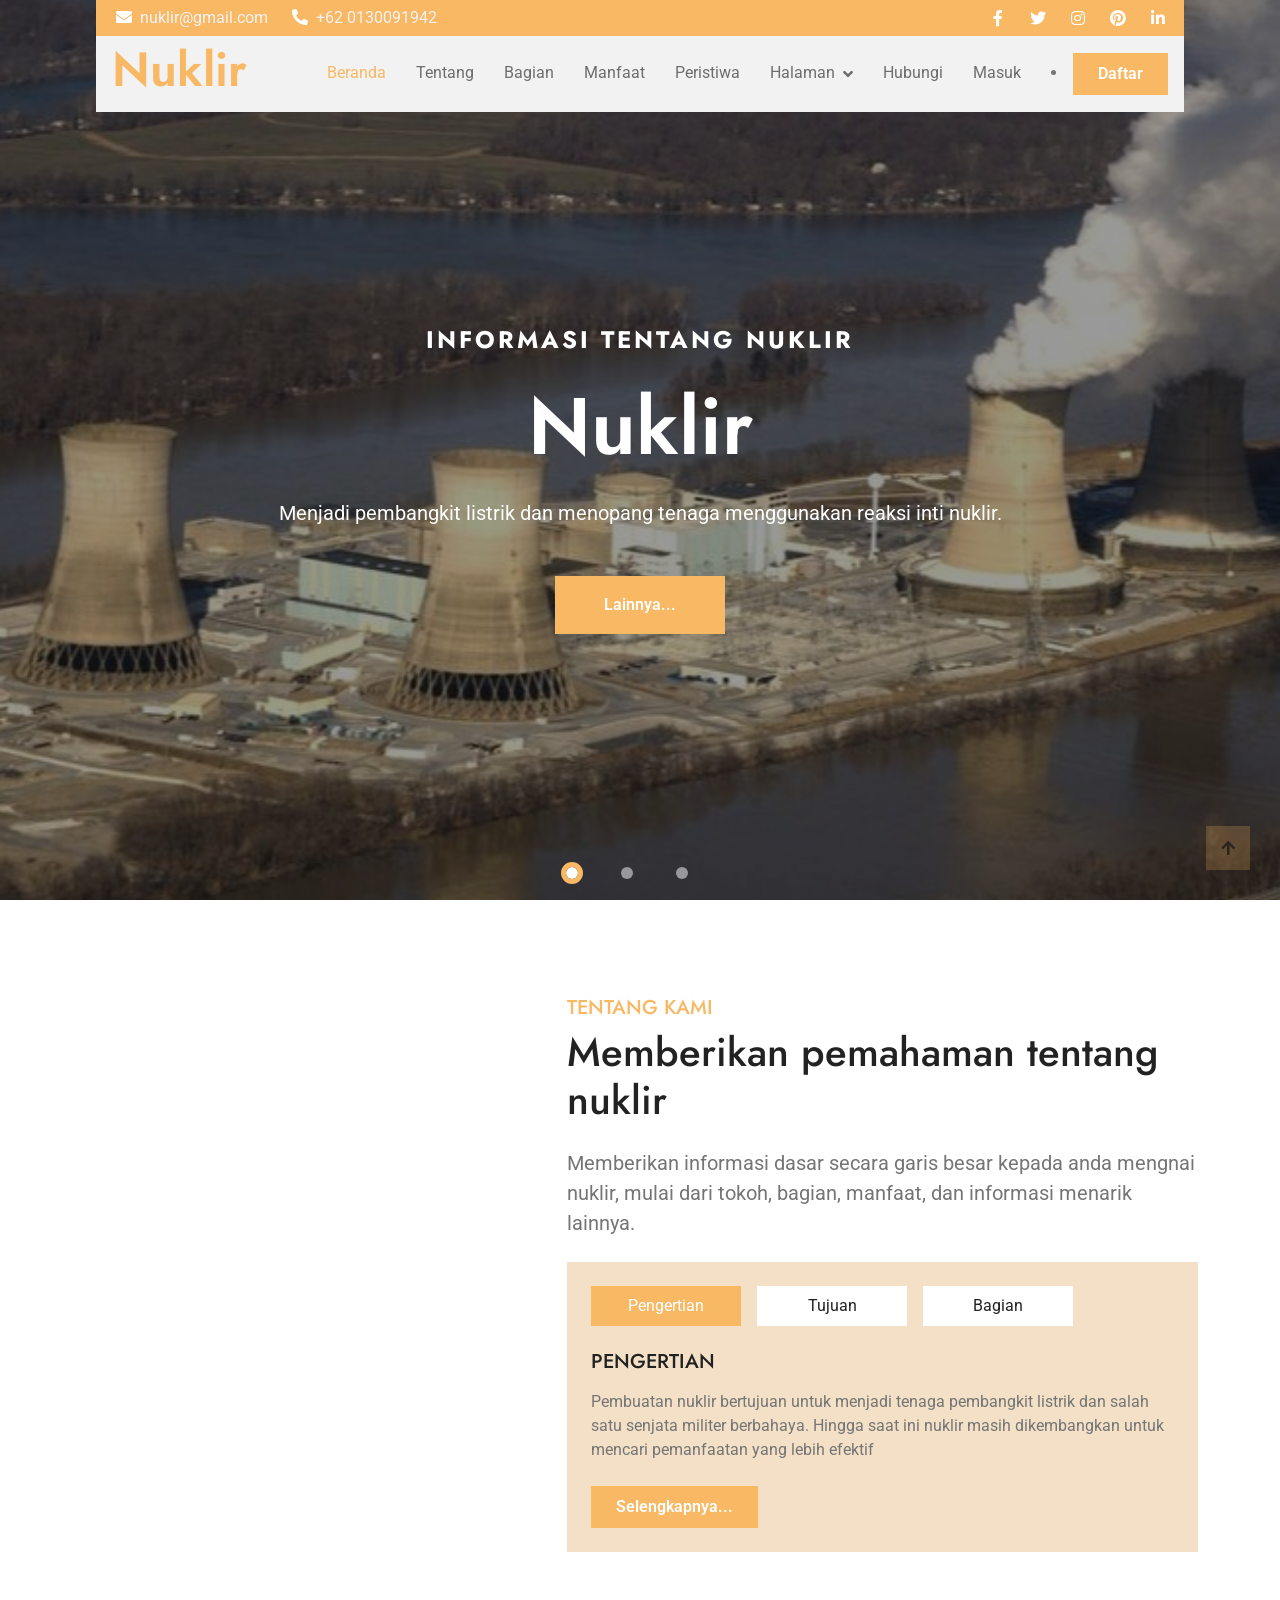
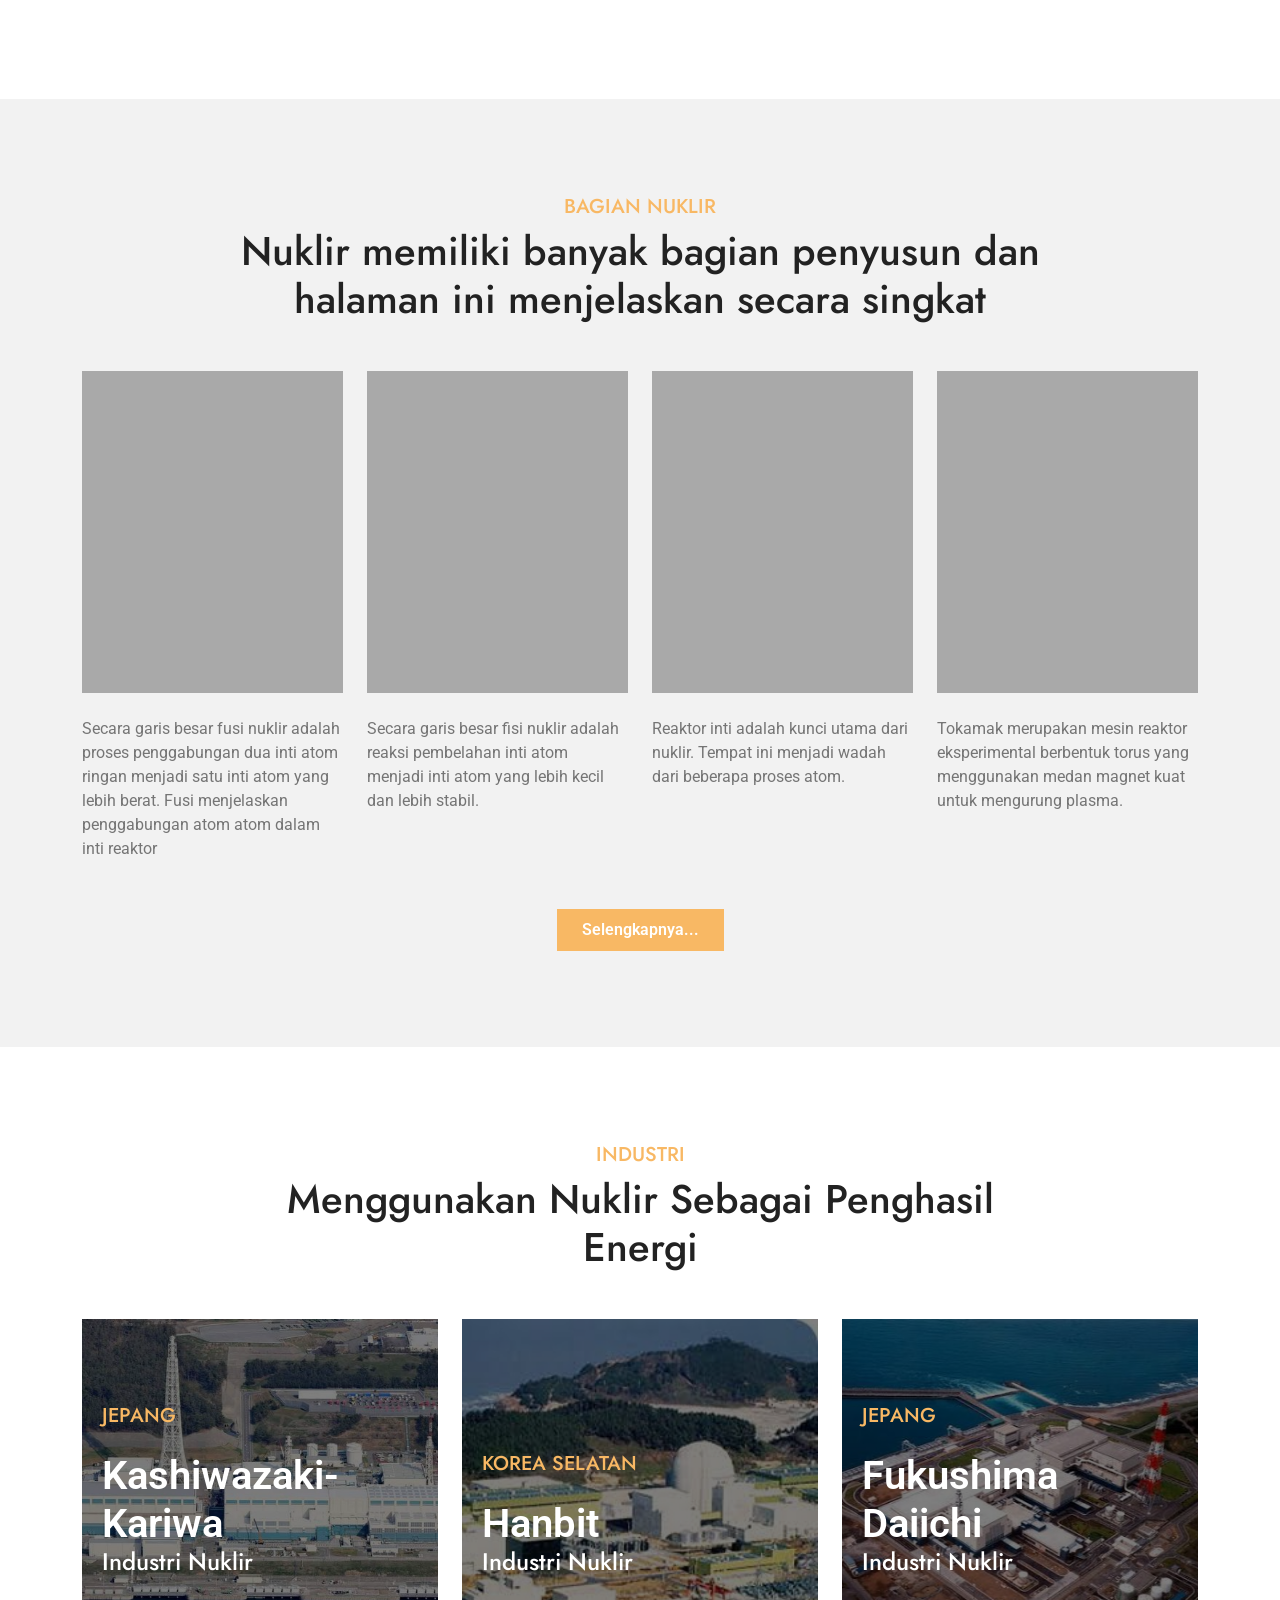
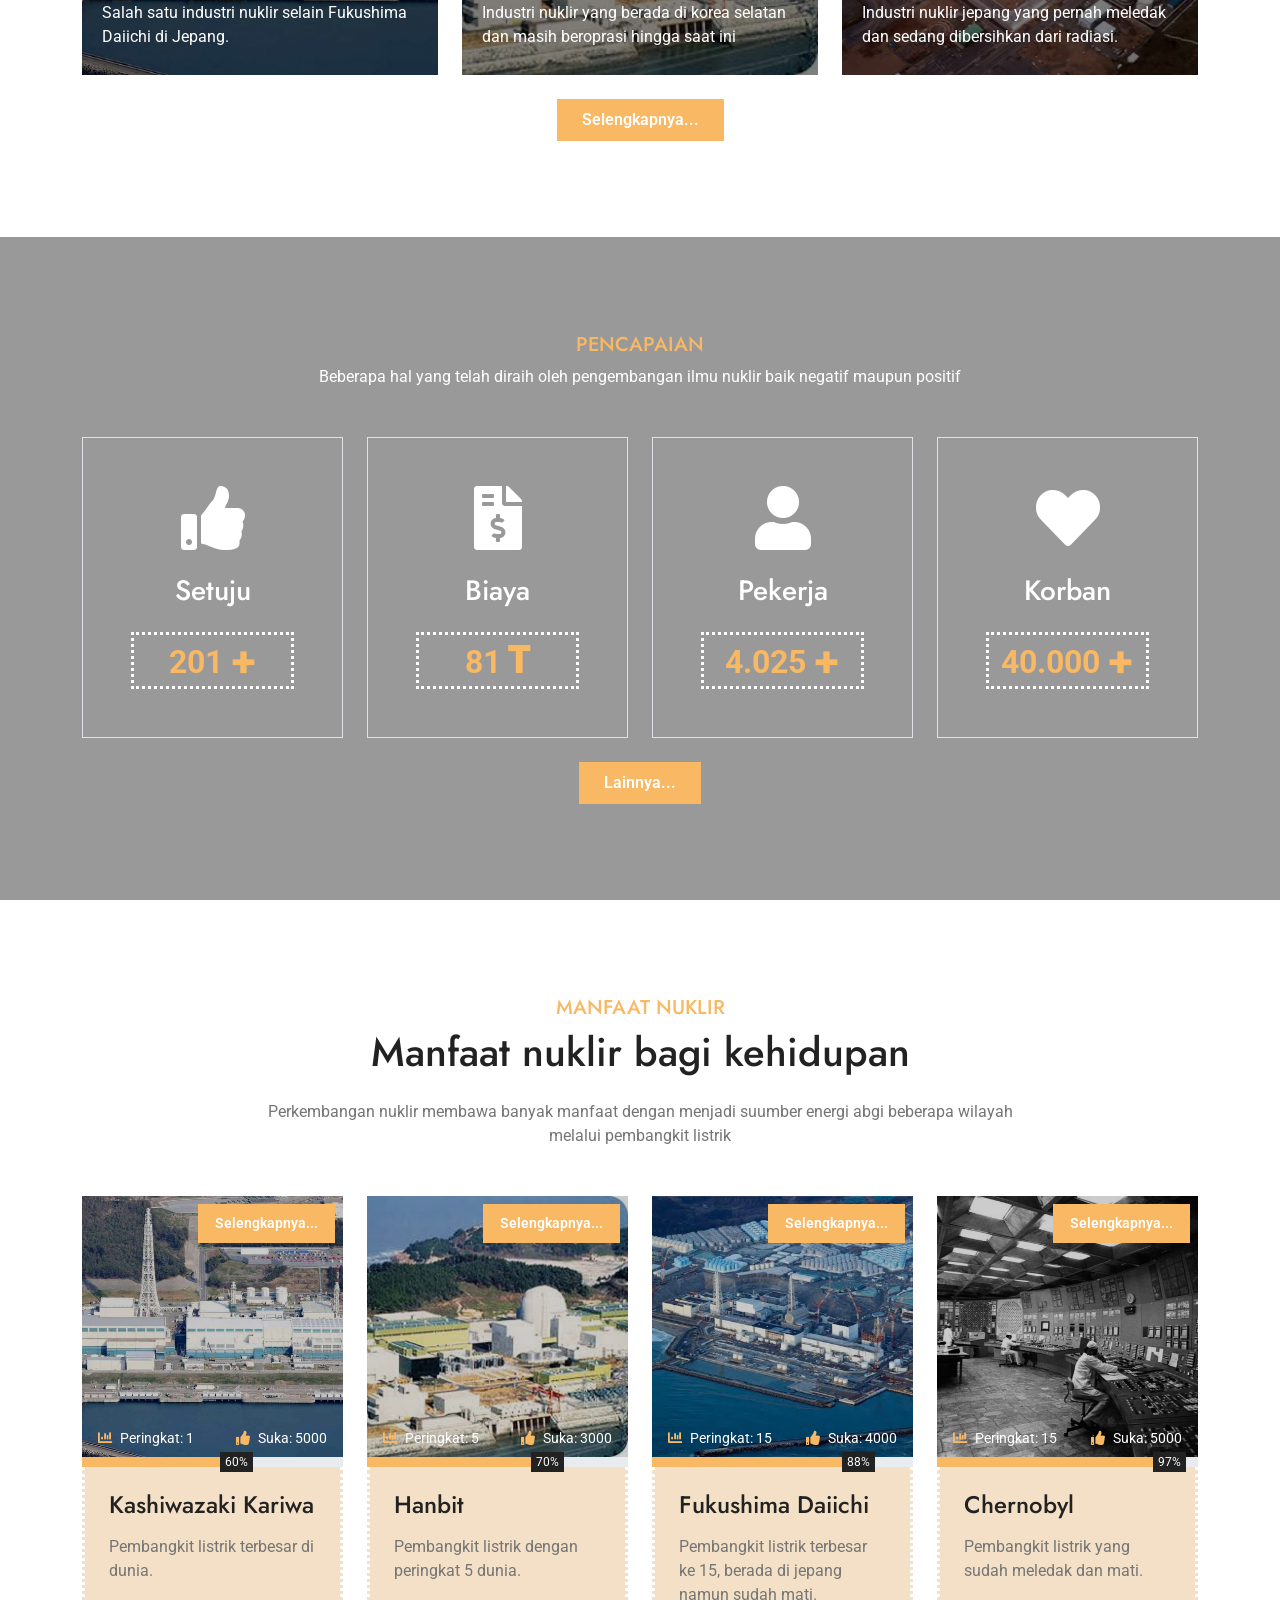
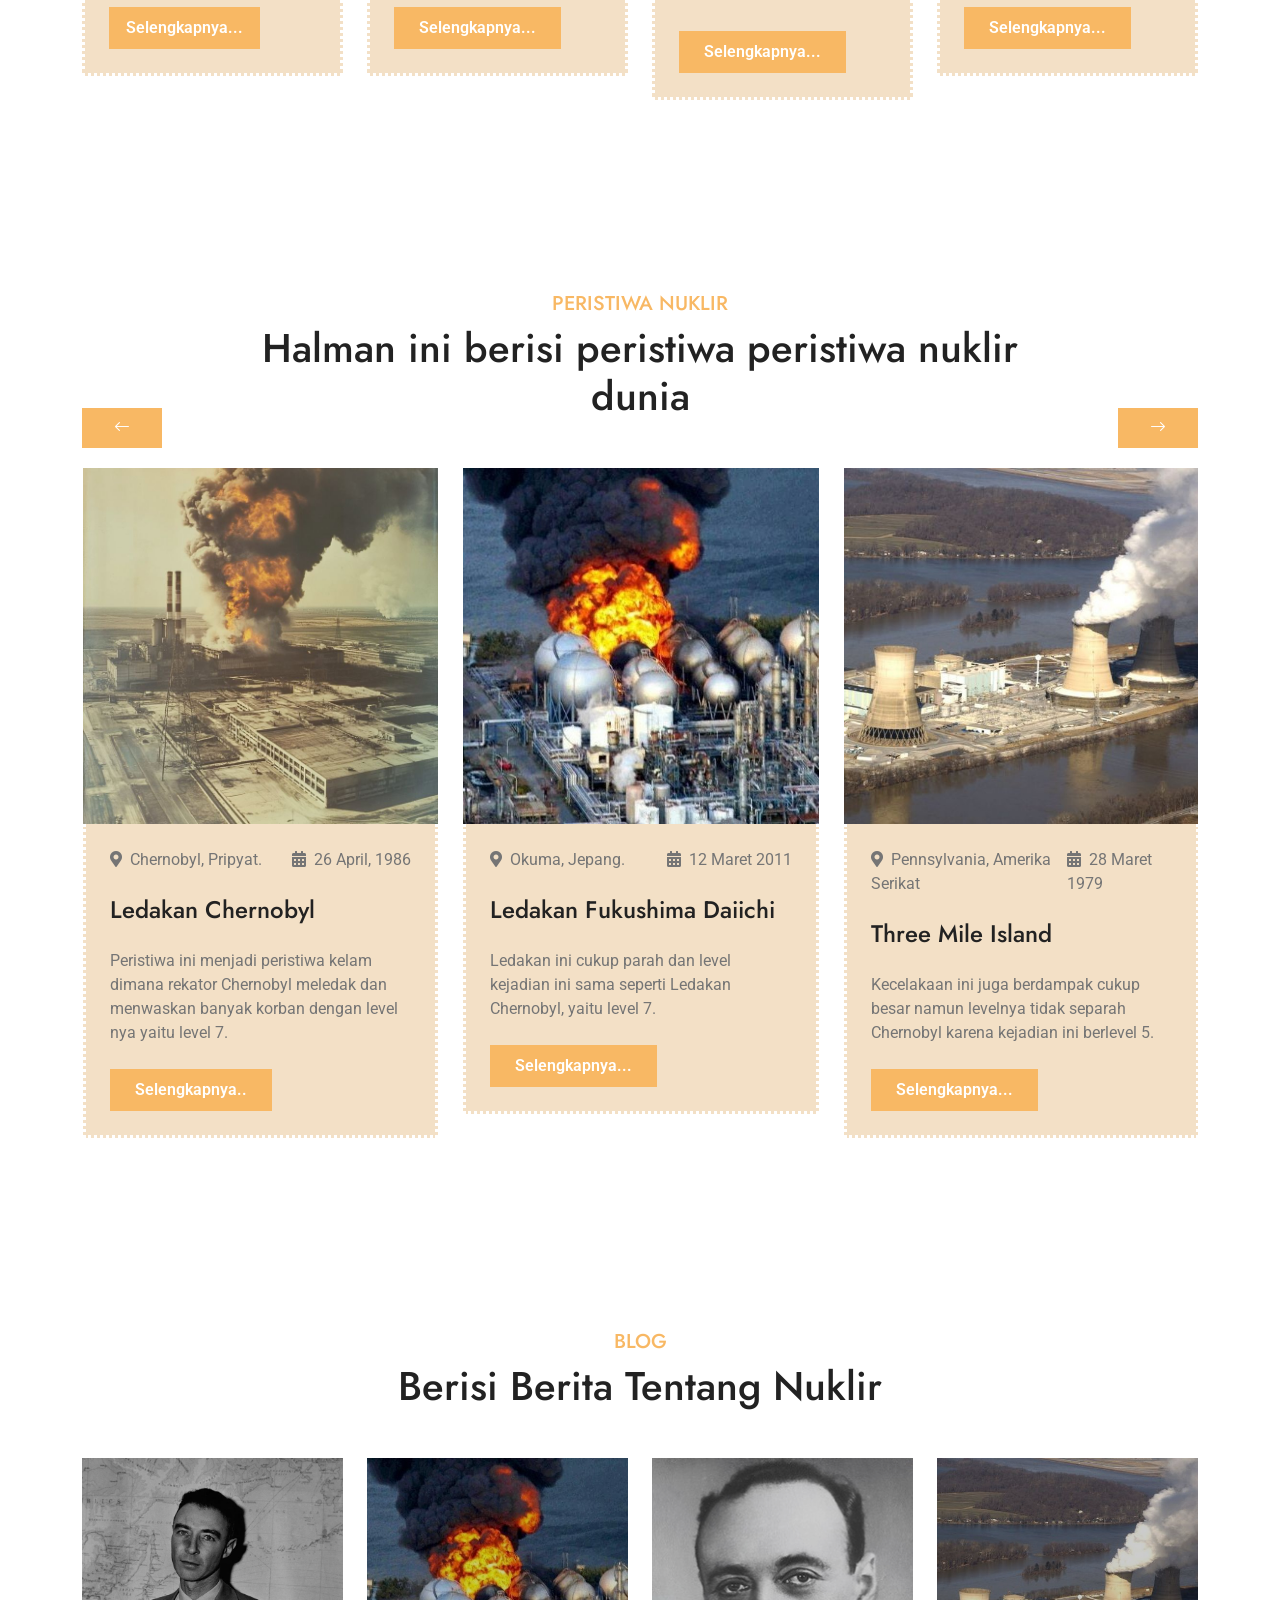
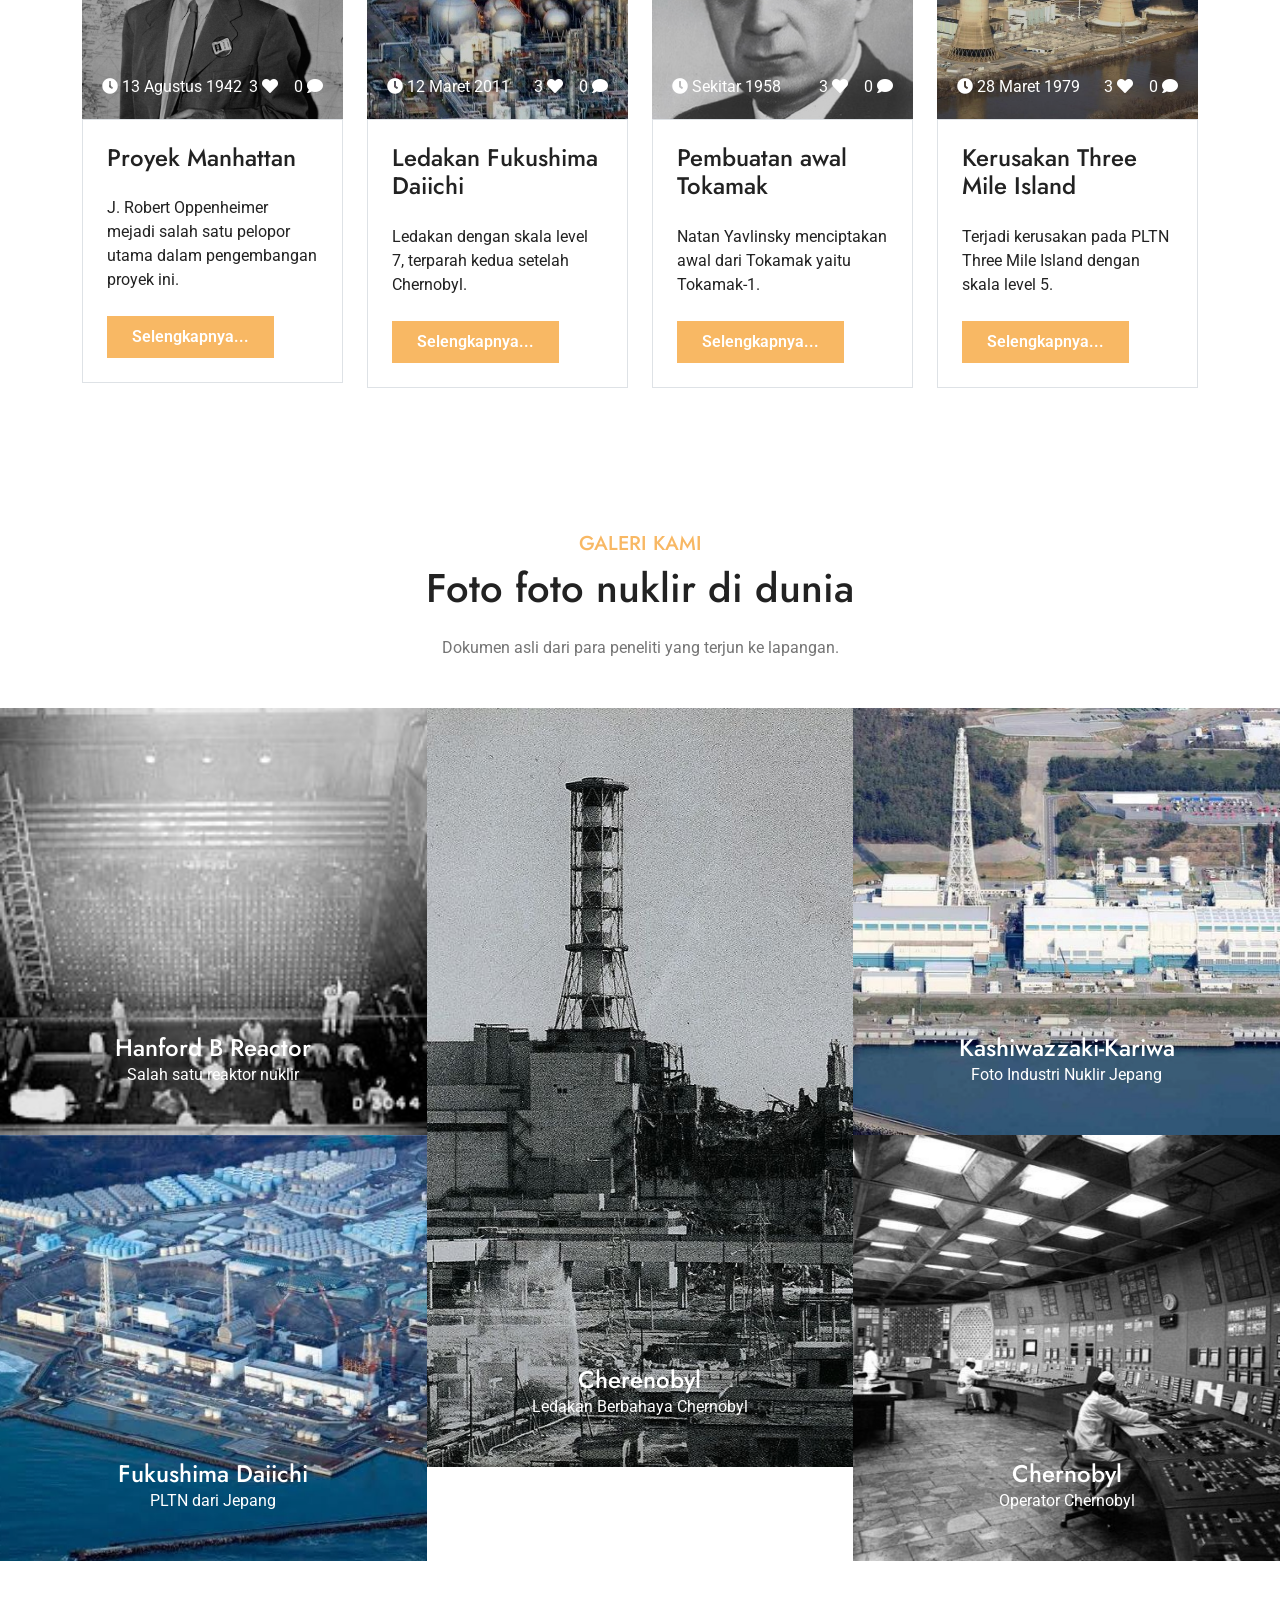
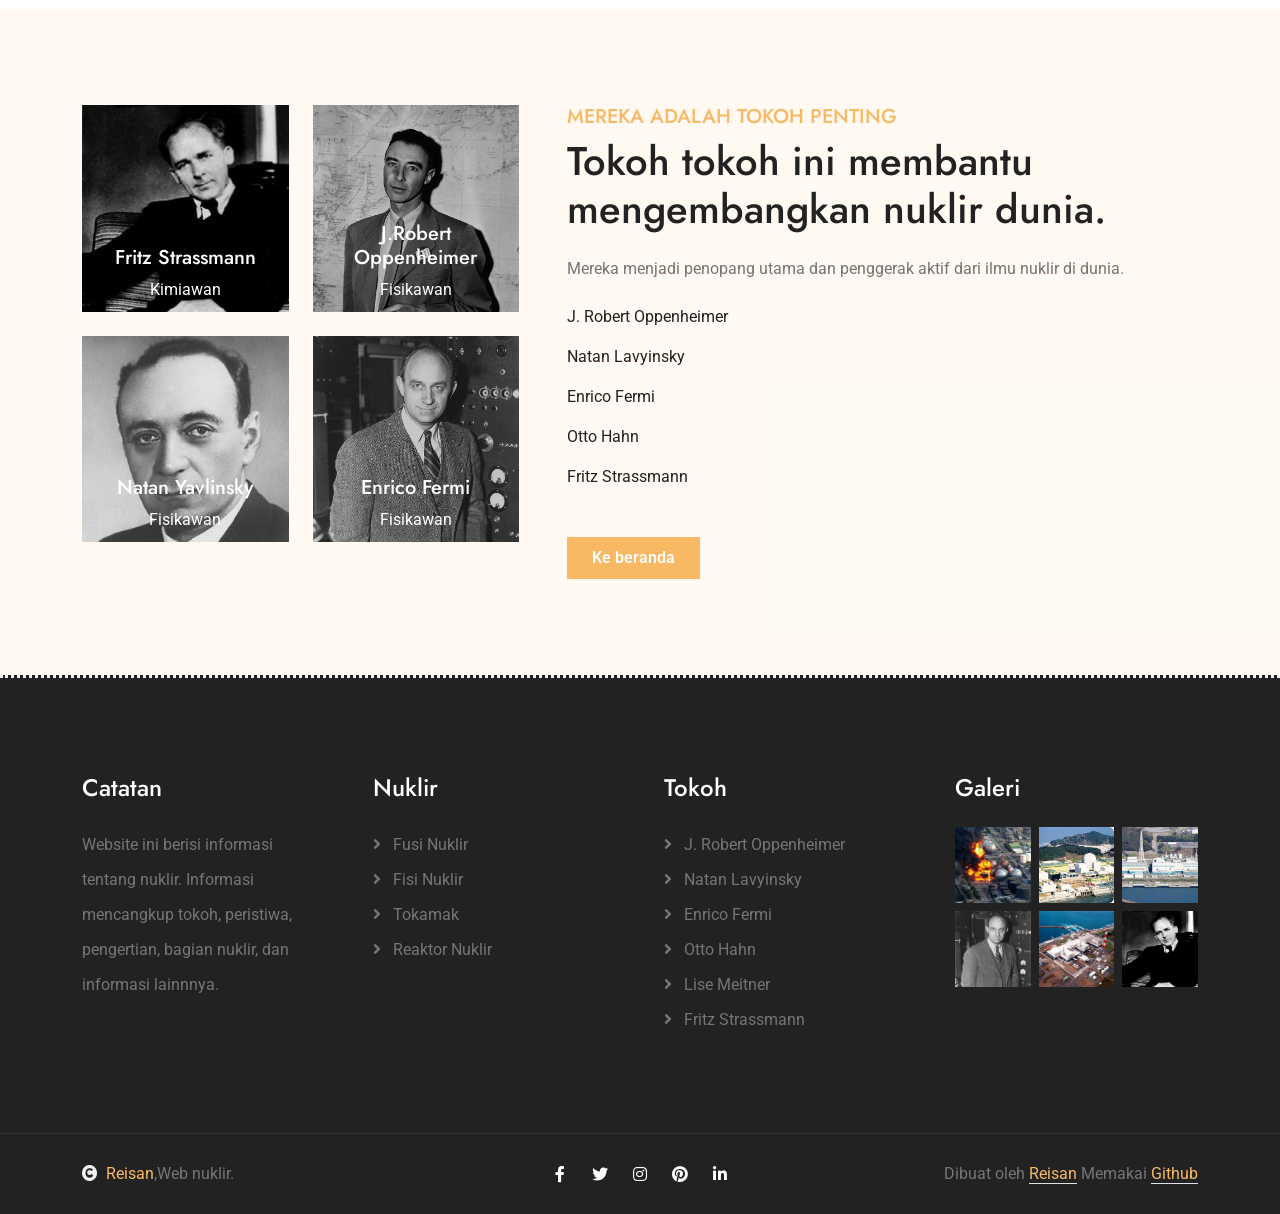
==== commit eed876a5: "Update index.html" ====
--- a/index.html
+++ b/index.html
@@ -209,7 +209,8 @@
                                             <div class="d-flex">
                                                 <div class="text-start my-auto">
                                                     <h5 class="text-uppercase mb-3">Pengertian </h5>
-                                                    <p class="mb-4">Memberikan informasi dasar secara garis besar kepada anda mengnai nuklir, mulai dari tokoh, bagian, manfaat, dan informasi menarik lainnya.
+                                                    <p class="mb-4">Pembuatan nuklir bertujuan untuk menjadi tenaga pembangkit listrik dan salah satu senjata militer berbahaya. Hingga saat ini nuklir masih dikembangkan untuk mencari
+														pemanfaatan yang lebih efektif
                         </p>
                                                     <div class="d-flex align-items-center justify-content-start">
                                                         <a class="btn-hover-bg btn btn-primary text-white py-2 px-4" href="#">Selengkapnya...</a>
@@ -225,8 +226,7 @@
                                             <div class="d-flex">
                                                 <div class="text-start my-auto">
                                                     <h5 class="text-uppercase mb-3">Tujuan</h5>
-                                                    <p class="mb-4">Pembuatan nuklir bertujuan untuk menjadi tenaga pembangkit listrik dan salah satu senjata militer berbahaya. Hingga saat ini nuklir masih dikembangkan untuk mencari
-														pemanfaatan yang lebih efektif.</p>
+                                                    <p class="mb-4">.Memberikan informasi dasar secara garis besar kepada anda mengnai nuklir, mulai dari tokoh, bagian, manfaat, dan informasi menarik lainnya.</p>
                                                     <div class="d-flex align-items-center justify-content-start">
                                                         <a class="btn-hover-bg btn btn-primary text-white py-2 px-4" href="#">Selengkapnya...</a>
                                                     </div>
@@ -842,8 +842,8 @@
                     </div>
                     <div class="col-lg-7">
                         <h5 class="text-uppercase text-primary">Mereka adalah tokoh penting</h5>
-                        <h1 class="mb-4">Beranda memberikan cakupan semua informasi secara garis besar.</h1>
-                        <p class="mb-4">Pergi ke beranda untuk melihat informasi informasi menarik lainnya tentang nuklir yang bisa anda lihat. 
+                        <h1 class="mb-4">Tokoh tokoh ini membantu mengembangkan nuklir dunia.</h1>
+                        <p class="mb-4">Mereka menjadi penopang utama dan penggerak aktif dari ilmu nuklir di dunia. 
                         </p>
                         <p class="text-dark"> J. Robert Oppenheimer</p>
                         <p class="text-dark"> Natan Lavyinsky</p>
